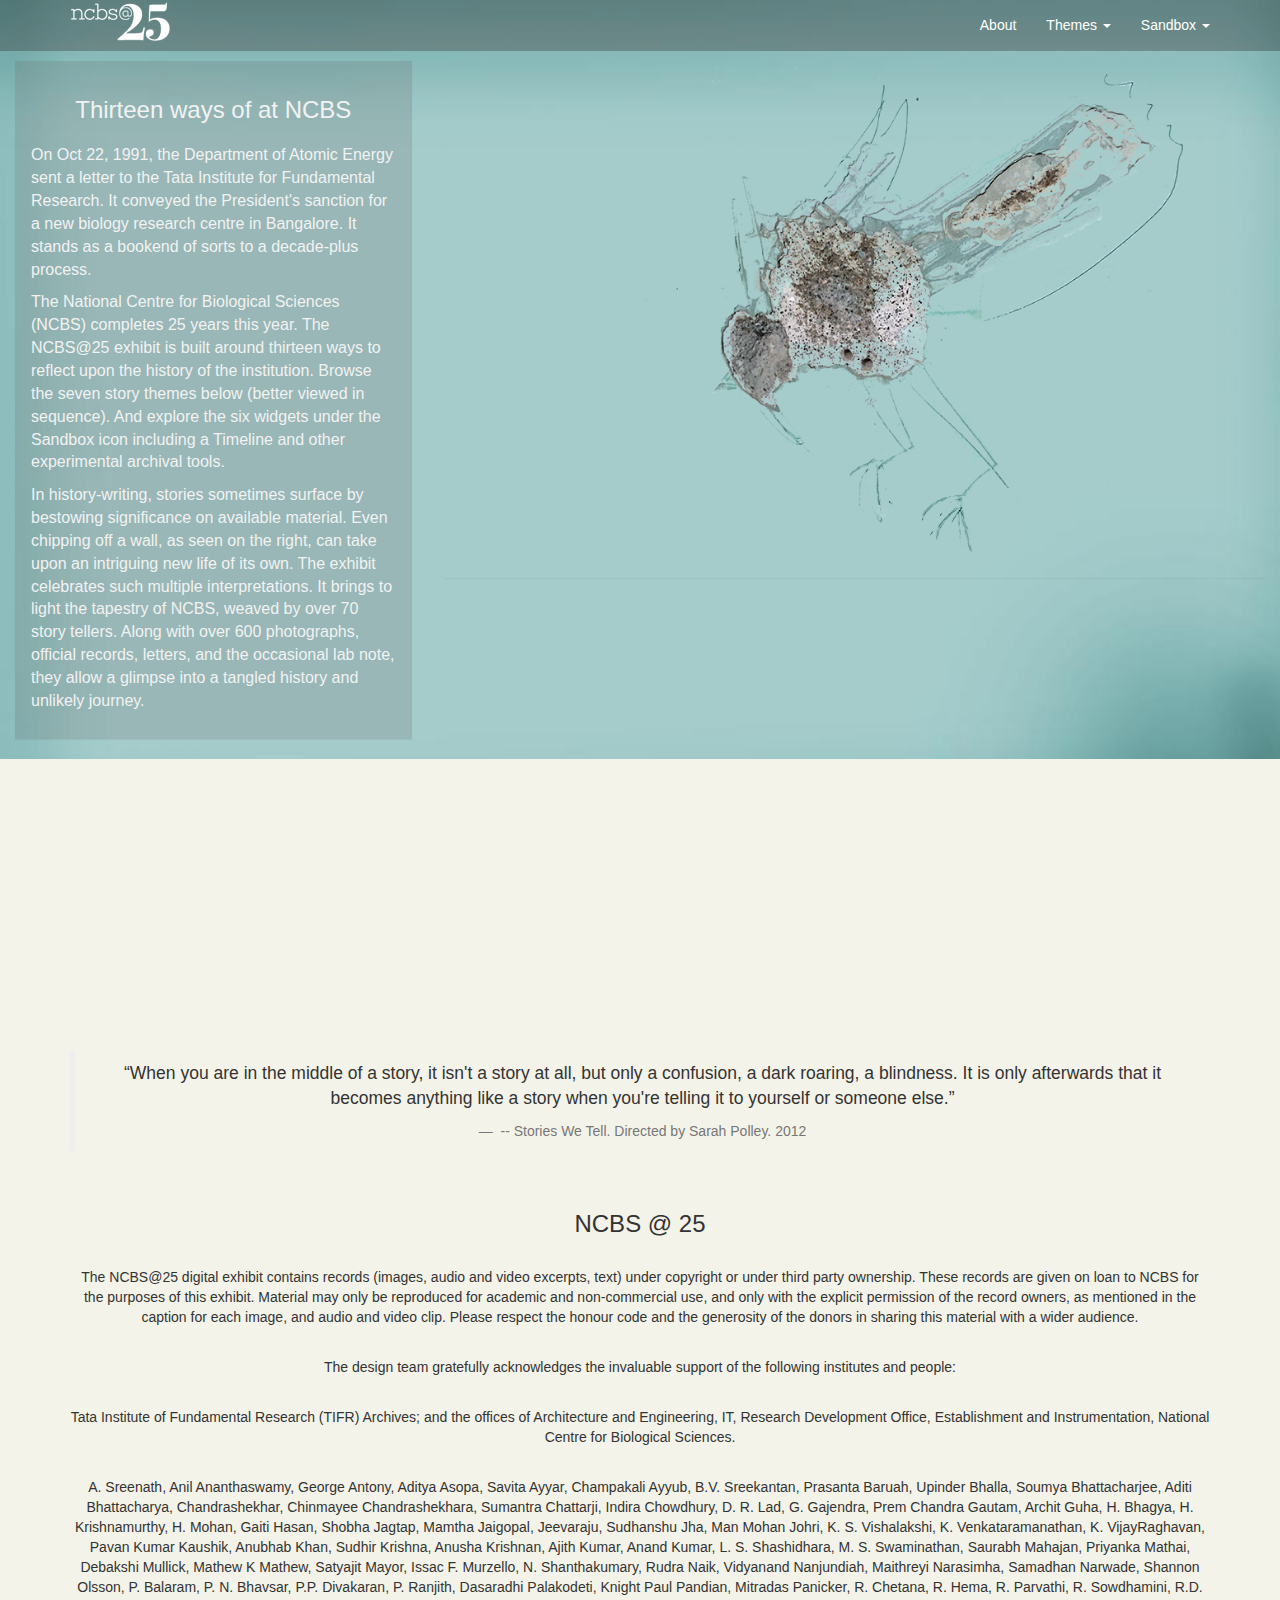
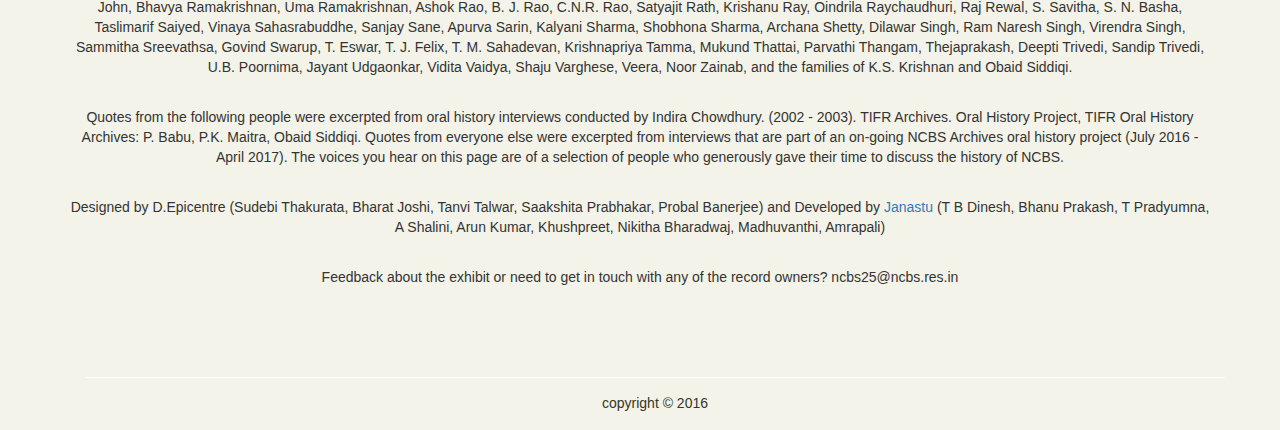
==== startbootstrap-modern-business-gh-pages/index.html @ e6e118f6 "conflicts merged and about page Youtube player center aligned" ====
<!DOCTYPE html>
<html lang="en">

<head>

    <meta charset="utf-8">
    <meta http-equiv="X-UA-Compatible" content="IE=edge">
    <meta name="viewport" content="width=device-width, initial-scale=1">
    <meta name="description" content="">
    <meta name="author" content="">

    <title>NCBS 25</title>
	
	<!-- favicon-->
	<link  href="images/ncbs_favicon.png" type="image/x-icon" rel="icon" sizes="10x10" type="image/png">
	

    <!-- Bootstrap Core CSS -->
    <link href="css/bootstrap.min.css" rel="stylesheet">

    <!-- header color CSS -->
    <link href="css/ncbs-responsive.css" rel="stylesheet">

    <!-- Custom CSS -->
    <link href="css/modern-business.css" rel="stylesheet">
	<!-- NCBS CSS  -->
	<link href="css/ncbs-responsive.css" rel="stylesheet">
	
	
    <!-- Custom Fonts -->
    <link href="font-awesome/css/font-awesome.min.css" rel="stylesheet" type="text/css">

    <!-- HTML5 Shim and Respond.js IE8 support of HTML5 elements and media queries -->
    <!-- WARNING: Respond.js doesn't work if you view the page via file:// -->
    <!--[if lt IE 9]>
        <script src="https://oss.maxcdn.com/libs/html5shiv/3.7.0/html5shiv.js"></script>
        <script src="https://oss.maxcdn.com/libs/respond.js/1.4.2/respond.min.js"></script>
    <![endif]-->




</head>

<body class="homepage">
 

    <!-- Navigation -->

    <nav class="navbar navbar-inverse navbar-default navbar-static-top navbar-header-bg_col" role="navigation">
        <div class="container">
            <!-- Brand and toggle get grouped for better mobile display -->
            <div class="navbar-header ">

                  <button type="button" class="navbar-toggle" data-toggle="collapse" data-target="#ncbs-navbar-collapse">
                    <span class="sr-only">Toggle navigation</span>
                    <span class="icon-bar"></span>
                    <span class="icon-bar"></span>
                    <span class="icon-bar"></span>
                </button>
                
				<div class="logo-responsive ">
				

				<img src="images/ncbs_logo.png" alt="logo" >
			

					</div>
            </div>
            <!-- Collect the nav links, forms, and other content for toggling -->
            <div class="collapse navbar-collapse" id="ncbs-navbar-collapse">
                <ul class="nav navbar-nav navbar-right navbar-header-link-color navbar-header-link-hover-color">
                    <li >
                    <!--akarsh changed the link from about.html to #about-->
                        <a href="#about" class="navbar-header-link-color">About</a>
                     </li>
                    
                    <li class="dropdown " >
                            <a href="#" class="dropdown-toggle navbar-header-link-color" data-toggle="dropdown">Themes <b class="caret"></b></a>
                        <ul class="dropdown-menu dropdown-menu-style" >

                            <li >
                                <a href="portfolio-1-col.html"> <img src="identity.png" alt="id" class="theme-dropdown-icon">Identity</a>
                            </li>
                           <li class="divider" >
					</li> <li>
                                <a href="portfolio-2-col.html">
<img src="Institution_Building.png" alt="ib" class="theme-dropdown-icon">
Institution Building</a>
                            </li>
<li class="divider" ></li>
                            <li>
                                <a href="portfolio-3-col.html">
<img src="growth.png" alt="id" class="theme-dropdown-icon">
Growth</a>
                            </li>
<li class="divider"></li>
                            <li>
                                <a href="portfolio-4-col.html">
<img src="research-1.png" alt="res" class="theme-dropdown-icon">Research</a>
                            </li>
<li class="divider"></li>
                            <li>
                                <a href="portfolio-item.html">
<img src="education.png" alt="edu" class="theme-dropdown-icon">Education</a>
                            </li>
<li class="divider"></li><li>
                                <a href="portfolio-item.html">
<img src="ripple_effect.png" alt="rf" class="theme-dropdown-icon">Ripple Effect</a>
                            </li>

<li class="divider"></li><li>
                                <a href="portfolio-item.html">
<img src="intersections.png" alt="inter" class="theme-dropdown-icon">Intersection</a>
                            </li>

                        </ul>
                    </li>
                    <li class="dropdown">
                        <a href="#" class="dropdown-toggle navbar-header-link-color" data-toggle="dropdown">Sandbox <b class="caret"></b></a>
                        <ul class="dropdown-menu dropdown-menu-style" >
                            <li>
                                <a href="blog-home-1.html">Ephemera</a>
                            </li>
<li class="divider"></li>
                            <li>
                                <a href="blog-home-2.html">
Peopleplex</a>
                            </li>
<li class="divider"></li>
                            <li>
                                <a href="blog-post.html">Space Tour</a>
                            </li>
<li class="divider"></li>
 <li>
                                <a href="blog-home-2.html">
Timeline</a>
                            </li><li class="divider"></li>

 <li>
                                <a href="blog-home-2.html">
Oral History</a>
                            </li>
<li class="divider"></li>
 <li>
                                <a href="blog-home-2.html">
Mosaic Template</a>
                            </li>



                        </ul>
                    </li>
                    
                    </li>
                </ul>
            </div>
            <!-- /.navbar-collapse -->
        </div>
        <!-- /.container -->
    </nav>

   

    <!-- Page Content -->
    <div class="container-fluid home-hero-bg" >

        <!-- Marketing Icons Section--> 
        <div class="row">
            <!--<div class="col-lg-12">
                <h1 class="page-header">
                   

                </h1>
            </div> -->
            <div class="col-md-4" >
                <div class="panel home-hero-lefttext-container " > 
                    <div class="panel-heading home-hero-lefttext-removepadding text-center" >
                        <h3> Thirteen ways of at NCBS</h3>
                    </div>
					
                    <div class="panel-body home-hero-lefttext-removepadding "  >
					<!--<div class="col-sm-4">
					<img src="intro-bg.jpg" alt="bg">
					</div>-->
                        <p align="justify">
						
<p>On Oct 22, 1991, the Department of Atomic Energy sent a letter to the Tata Institute for Fundamental Research. 
It conveyed the President's sanction for a new biology research centre in Bangalore.
 It stands as a bookend of sorts to a decade-plus process.</p>

<p>The National Centre for Biological Sciences (NCBS) completes 25 years this year.
 The NCBS@25 exhibit is built around thirteen ways to reflect upon the history of the institution.
 Browse the seven story themes below (better viewed in sequence). And explore the six widgets under
 the Sandbox icon including a Timeline and other experimental archival tools.</p>
 

<p>In history-writing, stories sometimes surface by bestowing significance on available material. Even chipping off a wall, as seen on the right, can take upon an intriguing new life of its own. The exhibit celebrates such multiple interpretations. It brings to light the tapestry of NCBS, weaved by over 70 story tellers. Along with over 600 photographs, official records, letters, and the occasional lab note, they allow a glimpse into a tangled history and unlikely journey.</p>
                                            </div>
                </div>
            </div>
            <div class="col-md-8">
                <div class="panel panel-background">
                   <!-- <div class="panel-heading">
                        <h4><i class="fa fa-fw fa-gift"></i></h4>
                    </div>-->
                    <div class="panel-body">
                        


                    <img src="images/insect.png" alt="bg" class="img-responsive">   


                    </div>
                </div>
            </div>
            
                </div>
            </div>
        </div>
		
        <!-- /.row -->

       
        

        

        <!-- Footer -->
        <!--akarsh copied the about.html content here-->
        <!--<footer class="container">
            <div class="row">
                <div class="col-lg-12">

                
                    <div class="text-center" style="margin-top:-15px; font-family: roboto;">
                    
        <a href="#about" style="cursor: pointer;     color: #333726;">copyright &copy 2016</a>-->
    <div class="container">

                    <div class="text-center about-text-style" >
                    <!--akarsh copied the about.html content here-->
        <!--<a href="#about" style="cursor: pointer;     color: #333726;">copyright &copy 2016</a>-->

        <div id="about"class="row">
            <!--<div class="col-md-6">
                
            </div>-->

            <div class="col-xs-12">
            <div class="center-block">
              <iframe class="theme-about-video" width="100%" height="200" src="https://www.youtube.com/embed/O8wESXFHZY8" frameborder="0" allowfullscreen></iframe>
            </div>
            <div style="margin-top: 30px;">
            
                <blockquote><p>“When you are in the middle of a story, it isn't a story at all, but only a confusion, a dark roaring, a blindness. It is only afterwards that it becomes anything like a story when you're telling it to yourself or someone else.”</p>
                  <footer> -- Stories We Tell. Directed by Sarah Polley. 2012</footer>
                </blockquote>

        <br/>

        <h3 class="text-center">NCBS @ 25</h3>
        
        <br/>

        <p>The NCBS@25 digital exhibit contains records (images, audio and video excerpts, text) under copyright or under third party ownership. These records are given on loan to NCBS for the purposes of this exhibit. Material may only be reproduced for academic and non-commercial use, and only with the explicit permission of the record owners, as mentioned in the caption for each image, and audio and video clip. Please respect the honour code and the generosity of the donors in sharing this material with a wider audience.</p>
        <br/>
        <p>The design team gratefully acknowledges the invaluable support of the following institutes and people:</p>
        <br/>
        <p>Tata Institute of Fundamental Research (TIFR) Archives; and the offices of Architecture and Engineering, IT, Research Development Office, Establishment and Instrumentation, National Centre for Biological Sciences.</p>
        <br/>
        <p>A. Sreenath, Anil Ananthaswamy, George Antony, Aditya Asopa, Savita Ayyar, Champakali Ayyub, B.V. Sreekantan, Prasanta Baruah, Upinder Bhalla, Soumya Bhattacharjee, Aditi Bhattacharya, Chandrashekhar, Chinmayee Chandrashekhara, Sumantra Chattarji, Indira Chowdhury, D. R. Lad, G. Gajendra, Prem Chandra Gautam, Archit Guha, H. Bhagya, H. Krishnamurthy, H. Mohan, Gaiti Hasan, Shobha Jagtap, Mamtha Jaigopal, Jeevaraju, Sudhanshu Jha, Man Mohan Johri, K. S. Vishalakshi, K. Venkataramanathan, K. VijayRaghavan, Pavan Kumar Kaushik, Anubhab Khan, Sudhir Krishna, Anusha Krishnan, Ajith Kumar, Anand Kumar, L. S. Shashidhara, M. S. Swaminathan, Saurabh Mahajan, Priyanka Mathai, Debakshi Mullick, Mathew K Mathew, Satyajit Mayor, Issac F. Murzello, N. Shanthakumary, Rudra Naik, Vidyanand Nanjundiah, Maithreyi Narasimha, Samadhan Narwade, Shannon Olsson, P. Balaram, P. N. Bhavsar, P.P. Divakaran, P. Ranjith, Dasaradhi Palakodeti, Knight Paul Pandian, Mitradas Panicker, R. Chetana, R. Hema, R. Parvathi, R. Sowdhamini, R.D. John, Bhavya Ramakrishnan, Uma Ramakrishnan, Ashok Rao, B. J. Rao, C.N.R. Rao, Satyajit Rath, Krishanu Ray, Oindrila Raychaudhuri, Raj Rewal, S. Savitha, S. N. Basha, Taslimarif Saiyed, Vinaya Sahasrabuddhe, Sanjay Sane, Apurva Sarin, Kalyani Sharma, Shobhona Sharma, Archana Shetty, Dilawar Singh, Ram Naresh Singh, Virendra Singh, Sammitha Sreevathsa, Govind Swarup, T. Eswar, T. J. Felix, T. M. Sahadevan, Krishnapriya Tamma, Mukund Thattai, Parvathi Thangam, Thejaprakash, Deepti Trivedi, Sandip Trivedi, U.B. Poornima, Jayant Udgaonkar, Vidita Vaidya, Shaju Varghese, Veera, Noor Zainab, and the families of K.S. Krishnan and Obaid Siddiqi.</p>
        <br/>
        <p>Quotes from the following people were excerpted from oral history interviews conducted by Indira Chowdhury. (2002 - 2003). TIFR Archives. Oral History Project, TIFR Oral History Archives: P. Babu, P.K. Maitra, Obaid Siddiqi. Quotes from everyone else were excerpted from interviews that are part of an on-going NCBS Archives oral history project (July 2016 - April 2017). The voices you hear on this page are of a selection of people who generously gave their time to discuss the history of NCBS.</p>
        <br/>

        <p>Designed by D.Epicentre (Sudebi Thakurata, Bharat Joshi, Tanvi Talwar, Saakshita Prabhakar, Probal Banerjee) and Developed by <a href="http://servelots.com/new/3d.html" target="_blank">Janastu</a> (T B Dinesh, Bhanu Prakash, T Pradyumna, A Shalini, Arun Kumar, Khushpreet, Nikitha Bharadwaj, Madhuvanthi, Amrapali)</p><br>
        <p>Feedback about the exhibit or need to get in touch with any of the record owners? 
        ncbs25@ncbs.res.in</p>
            </div>
            </div>
        </div>
        <!-- /.row -->


        <footer class="container">
          <div class="row">
                <div class="col-lg-12">

                    <div class="text-center footer-text-style">
        <a href="#about" class="footer-content-text">copyright &copy 2016</a>
      </div>
      <div class="text-center footer-content-text">


      </div>

                </div>
          </div>


        </footer>

    </div>
    <!-- /.container -->

    <!-- jQuery -->
    <script src="js/jquery.js"></script>

    <!-- Bootstrap Core JavaScript -->
    <script src="js/bootstrap.min.js"></script>

    <!-- Script to Activate the Carousel -->
    <script>
    $('.carousel').carousel({
        interval: 5000 //changes the speed
    })
    </script>

</body>

</html>
---- startbootstrap-modern-business-gh-pages/css/ncbs-responsive.css ----
.navbar-header-bg_col
{
background-image: url(../images/bg_img.jpg);
background-repeat: no-repeat;
background-size: cover;

background-color: rgba(102,102,102,0.5);
background-blend-mode: multiply;
	

margin-bottom: 0px;
border-color:transparent;
}
.navbar-header-border-color
{
color: #F4F3E9;
}
.navbar-header-link-color
{
color:#FFFFFF;
}
.navbar-header-link-hover-color
{
color:#FFF;
}

.dropdown-box-color 
{
background-color:transparent;
}

.navbar-inverse .navbar-nav>li>a {
color:#FFFFFF;
}
.navbar-inverse .navbar-nav>.open>a, .navbar-inverse .navbar-nav>.open>a:focus, .navbar-inverse .navbar-nav>.open>a:hover
{
color: #fff;
    background-color:rgba(102,102,102,0.66);;
}
.navbar-inverse .navbar-nav>.open>a:focus, .navbar-inverse .navbar-nav>.open>a:hover
{
color: #FFFFFC;
}



.home-hero-bg
{
background-image:url(../images/bg_img.jpg);
background-repeat: no-repeat;
    background-size: cover;
	background-color: rgba(102,102,102,0.2);
/*background-blend-mode: multiply;*/
}
.home-hero-lefttext-container
{
	margin-top: 10px;
    background-color: rgba(102, 102, 102, 0.2);
    font-size: 16px;
    font-family: 'Roboto', sans-serif;
    color: #f2f2f2;
    padding: 15px;
    border-radius: 0px;
	
}

.home-hero-lefttext-removepadding
{
	padding:0px;
}
.theme-dropdown-icon {
    width:30px;
    padding:8px;
}

body.homepage
{
	overflow-x: hidden;
	padding: 0px;
     background-color:#f4f3e9;  
     font-family: 'Roboto', sans-serif;
}

.navbar-inverse {
border-radius:0px;
   }
   .navbar-inverse .navbar-toggle {
    border-color: #CDCCB9;
}
.panel-background
{
	background-color: transparent;
}
.navbar-inverse .navbar-collapse, .navbar-inverse .navbar-form {
    border-color: #ffffff;
}
.dropdown-menu>li>a {
font-weight:300;
color:#FFFFFF;
}


.navbar-inverse .navbar-nav .open .dropdown-menu>li>a {
    color: #FFFFFF;
}

.navbar-inverse .navbar-nav .open .dropdown-menu li a:hover{

background-color:#357774;
color:#FFFFFF;
font-weight:600;
font-size:16px;

}


.dropdown-menu-style{
    background-color:rgba(102,102,102,0.66);
    color:white; 
    border-radius:0px; 
    margin-top:14px;
    font-size:15px;
}
.about-center-block{
    margin-left: 1%;
        width: 100%;
    margin-top: 5%;
}
.about-container{
    margin-top: 30px;
}
.about-text-style
{
    margin-top:-15px; 
 font-family: 'Roboto', sans-serif;
}
.footer-content-text
{
    cursor: pointer;     
    color: #333726;
    margin-top:2px; 
    font-family: 'Roboto', sans-serif;
    color: #333726
}
.footer-text-style
{
    margin-top:80px;
   font-family: 'Roboto', sans-serif;
   padding: 15px;
     border-top: solid 1px #ffffff;
}

.container-fluid>.navbar-collapse, .container-fluid>.navbar-header, .container>.navbar-collapse, .container>.navbar-header {
    margin-right: 0px;
    margin-left: 0px;
}

.videoWrapper {
	position: relative;
	padding-bottom: 25.25%; /* 16:9 */
	padding-top: 25px;
	height: 0;
}
.videoWrapper iframe {
	position: absolute;
	top: 0;
	left: 0;
	width: 100%;
	height: 100%;
}


@media (max-width: 767px)
.navbar-inverse .navbar-nav .open .dropdown-menu .divider {
    background-color: #FFFFFF;
}
.theme-about-video {
    /*margin-left: 8%;*/
    width: 100%;
    margin-top: 5%;
    margin-right:15px;
}
---- startbootstrap-modern-business-gh-pages/css/ncbs-responsive.css ----
.navbar-header-bg_col
{
background-image: url(../images/bg_img.jpg);
background-repeat: no-repeat;
background-size: cover;

background-color: rgba(102,102,102,0.5);
background-blend-mode: multiply;
	

margin-bottom: 0px;
border-color:transparent;
}
.navbar-header-border-color
{
color: #F4F3E9;
}
.navbar-header-link-color
{
color:#FFFFFF;
}
.navbar-header-link-hover-color
{
color:#FFF;
}

.dropdown-box-color 
{
background-color:transparent;
}

.navbar-inverse .navbar-nav>li>a {
color:#FFFFFF;
}
.navbar-inverse .navbar-nav>.open>a, .navbar-inverse .navbar-nav>.open>a:focus, .navbar-inverse .navbar-nav>.open>a:hover
{
color: #fff;
    background-color:rgba(102,102,102,0.66);;
}
.navbar-inverse .navbar-nav>.open>a:focus, .navbar-inverse .navbar-nav>.open>a:hover
{
color: #FFFFFC;
}



.home-hero-bg
{
background-image:url(../images/bg_img.jpg);
background-repeat: no-repeat;
    background-size: cover;
	background-color: rgba(102,102,102,0.2);
/*background-blend-mode: multiply;*/
}
.home-hero-lefttext-container
{
	margin-top: 10px;
    background-color: rgba(102, 102, 102, 0.2);
    font-size: 16px;
    font-family: 'Roboto', sans-serif;
    color: #f2f2f2;
    padding: 15px;
    border-radius: 0px;
	
}

.home-hero-lefttext-removepadding
{
	padding:0px;
}
.theme-dropdown-icon {
    width:30px;
    padding:8px;
}

body.homepage
{
	overflow-x: hidden;
	padding: 0px;
     background-color:#f4f3e9;  
     font-family: 'Roboto', sans-serif;
}

.navbar-inverse {
border-radius:0px;
   }
   .navbar-inverse .navbar-toggle {
    border-color: #CDCCB9;
}
.panel-background
{
	background-color: transparent;
}
.navbar-inverse .navbar-collapse, .navbar-inverse .navbar-form {
    border-color: #ffffff;
}
.dropdown-menu>li>a {
font-weight:300;
color:#FFFFFF;
}


.navbar-inverse .navbar-nav .open .dropdown-menu>li>a {
    color: #FFFFFF;
}

.navbar-inverse .navbar-nav .open .dropdown-menu li a:hover{

background-color:#357774;
color:#FFFFFF;
font-weight:600;
font-size:16px;

}


.dropdown-menu-style{
    background-color:rgba(102,102,102,0.66);
    color:white; 
    border-radius:0px; 
    margin-top:14px;
    font-size:15px;
}
.about-center-block{
    margin-left: 1%;
        width: 100%;
    margin-top: 5%;
}
.about-container{
    margin-top: 30px;
}
.about-text-style
{
    margin-top:-15px; 
 font-family: 'Roboto', sans-serif;
}
.footer-content-text
{
    cursor: pointer;     
    color: #333726;
    margin-top:2px; 
    font-family: 'Roboto', sans-serif;
    color: #333726
}
.footer-text-style
{
    margin-top:80px;
   font-family: 'Roboto', sans-serif;
   padding: 15px;
     border-top: solid 1px #ffffff;
}

.container-fluid>.navbar-collapse, .container-fluid>.navbar-header, .container>.navbar-collapse, .container>.navbar-header {
    margin-right: 0px;
    margin-left: 0px;
}

.videoWrapper {
	position: relative;
	padding-bottom: 25.25%; /* 16:9 */
	padding-top: 25px;
	height: 0;
}
.videoWrapper iframe {
	position: absolute;
	top: 0;
	left: 0;
	width: 100%;
	height: 100%;
}


@media (max-width: 767px)
.navbar-inverse .navbar-nav .open .dropdown-menu .divider {
    background-color: #FFFFFF;
}
.theme-about-video {
    /*margin-left: 8%;*/
    width: 100%;
    margin-top: 5%;
    margin-right:15px;
}
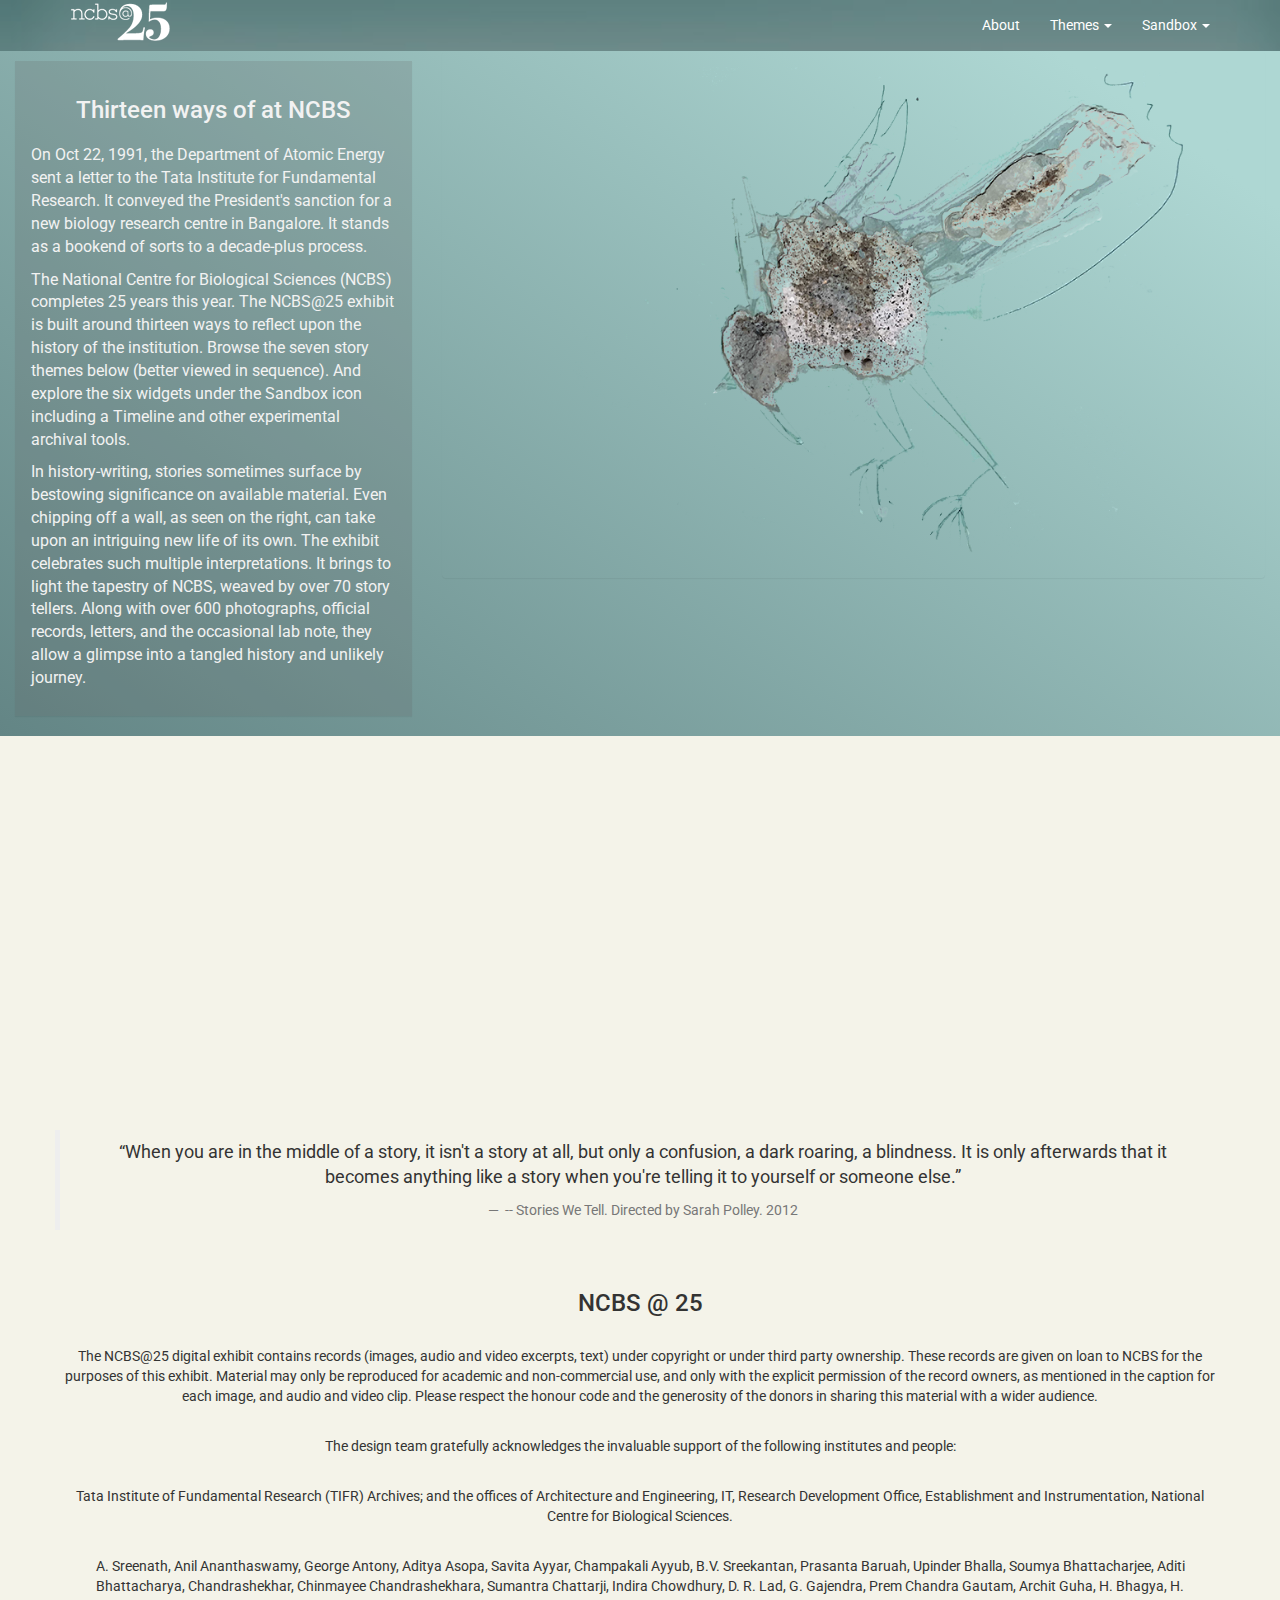
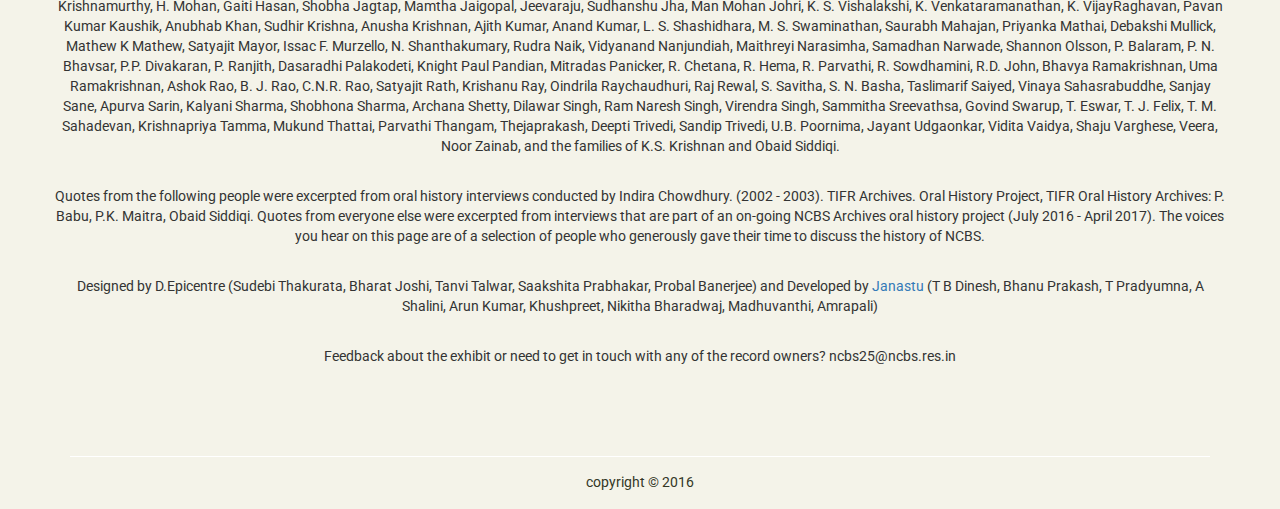
==== commit 40e36844: "modification of home page" ====
--- a/startbootstrap-modern-business-gh-pages/index.html
+++ b/startbootstrap-modern-business-gh-pages/index.html
@@ -25,7 +25,6 @@
     <link href="css/modern-business.css" rel="stylesheet">
 	<!-- NCBS CSS  -->
 	<link href="css/ncbs-responsive.css" rel="stylesheet">
-	
 	
     <!-- Custom Fonts -->
     <link href="font-awesome/css/font-awesome.min.css" rel="stylesheet" type="text/css">
@@ -37,8 +36,9 @@
         <script src="https://oss.maxcdn.com/libs/respond.js/1.4.2/respond.min.js"></script>
     <![endif]-->
 
-
-
+<style>
+     @import url('https://fonts.googleapis.com/css?family=Roboto:400,500,700');
+		</style>
 
 </head>
 
@@ -62,7 +62,7 @@
 				<div class="logo-responsive ">
 				
 
-				<img src="images/ncbs_logo.png" alt="logo" >
+			<a href="#" target="">	<img src="images/ncbs_logo.png" alt="logo" > </a>
 			
 
 					</div>
@@ -227,35 +227,28 @@
         
 
         <!-- Footer -->
-        <!--akarsh copied the about.html content here-->
-        <!--<footer class="container">
+        <footer class="container">
             <div class="row">
                 <div class="col-lg-12">
-
-                
-                    <div class="text-center" style="margin-top:-15px; font-family: roboto;">
-                    
-        <a href="#about" style="cursor: pointer;     color: #333726;">copyright &copy 2016</a>-->
-    <div class="container">
-
                     <div class="text-center about-text-style" >
                     <!--akarsh copied the about.html content here-->
         <!--<a href="#about" style="cursor: pointer;     color: #333726;">copyright &copy 2016</a>-->
-
         <div id="about"class="row">
             <!--<div class="col-md-6">
                 
             </div>-->
 
-            <div class="col-xs-12">
-            <div class="center-block">
-              <iframe class="theme-about-video" width="100%" height="200" src="https://www.youtube.com/embed/O8wESXFHZY8" frameborder="0" allowfullscreen></iframe>
-            </div>
-            <div style="margin-top: 30px;">
+
+
+            <div class="about-center-block videoWrapper">
+    <iframe width="960" height="200" src="https://www.youtube.com/embed/O8wESXFHZY8" frameborder="0" allowfullscreen></iframe>
+
+    </div>
+            <div class="about-container">
             
                 <blockquote><p>“When you are in the middle of a story, it isn't a story at all, but only a confusion, a dark roaring, a blindness. It is only afterwards that it becomes anything like a story when you're telling it to yourself or someone else.”</p>
-                  <footer> -- Stories We Tell. Directed by Sarah Polley. 2012</footer>
-                </blockquote>
+        <footer> -- Stories We Tell. Directed by Sarah Polley. 2012</footer>
+        </blockquote>
 
         <br/>
 
@@ -278,15 +271,11 @@
         <p>Feedback about the exhibit or need to get in touch with any of the record owners? 
         ncbs25@ncbs.res.in</p>
             </div>
-            </div>
         </div>
         <!-- /.row -->
 
-
-        <footer class="container">
-          <div class="row">
+        <div class="row">
                 <div class="col-lg-12">
-
                     <div class="text-center footer-text-style">
         <a href="#about" class="footer-content-text">copyright &copy 2016</a>
       </div>
@@ -294,11 +283,15 @@
 
 
       </div>
-
-                </div>
-          </div>
-
-
+                </div>
+            </div>
+
+
+      </div>
+      
+                 
+                </div>
+            </div>
         </footer>
 
     </div>
--- a/startbootstrap-modern-business-gh-pages/css/ncbs-responsive.css
+++ b/startbootstrap-modern-business-gh-pages/css/ncbs-responsive.css
@@ -49,11 +49,7 @@
 
 .home-hero-bg
 {
-background-image:url(../images/bg_img.jpg);
-background-repeat: no-repeat;
-    background-size: cover;
-	background-color: rgba(102,102,102,0.2);
-/*background-blend-mode: multiply;*/
+background: linear-gradient(215deg, #aed7d3 10%, rgba(99,133,133,1) 100%);
 }
 .home-hero-lefttext-container
 {
@@ -76,8 +72,7 @@
     padding:8px;
 }
 
-body.homepage
-{
+body{
 	overflow-x: hidden;
 	padding: 0px;
      background-color:#f4f3e9;  
@@ -177,10 +172,5 @@
 .navbar-inverse .navbar-nav .open .dropdown-menu .divider {
     background-color: #FFFFFF;
 }
-.theme-about-video {
-    /*margin-left: 8%;*/
-    width: 100%;
-    margin-top: 5%;
-    margin-right:15px;
-}
 
+
--- a/startbootstrap-modern-business-gh-pages/css/ncbs-responsive.css
+++ b/startbootstrap-modern-business-gh-pages/css/ncbs-responsive.css
@@ -49,11 +49,7 @@
 
 .home-hero-bg
 {
-background-image:url(../images/bg_img.jpg);
-background-repeat: no-repeat;
-    background-size: cover;
-	background-color: rgba(102,102,102,0.2);
-/*background-blend-mode: multiply;*/
+background: linear-gradient(215deg, #aed7d3 10%, rgba(99,133,133,1) 100%);
 }
 .home-hero-lefttext-container
 {
@@ -76,8 +72,7 @@
     padding:8px;
 }
 
-body.homepage
-{
+body{
 	overflow-x: hidden;
 	padding: 0px;
      background-color:#f4f3e9;  
@@ -177,10 +172,5 @@
 .navbar-inverse .navbar-nav .open .dropdown-menu .divider {
     background-color: #FFFFFF;
 }
-.theme-about-video {
-    /*margin-left: 8%;*/
-    width: 100%;
-    margin-top: 5%;
-    margin-right:15px;
-}
 
+
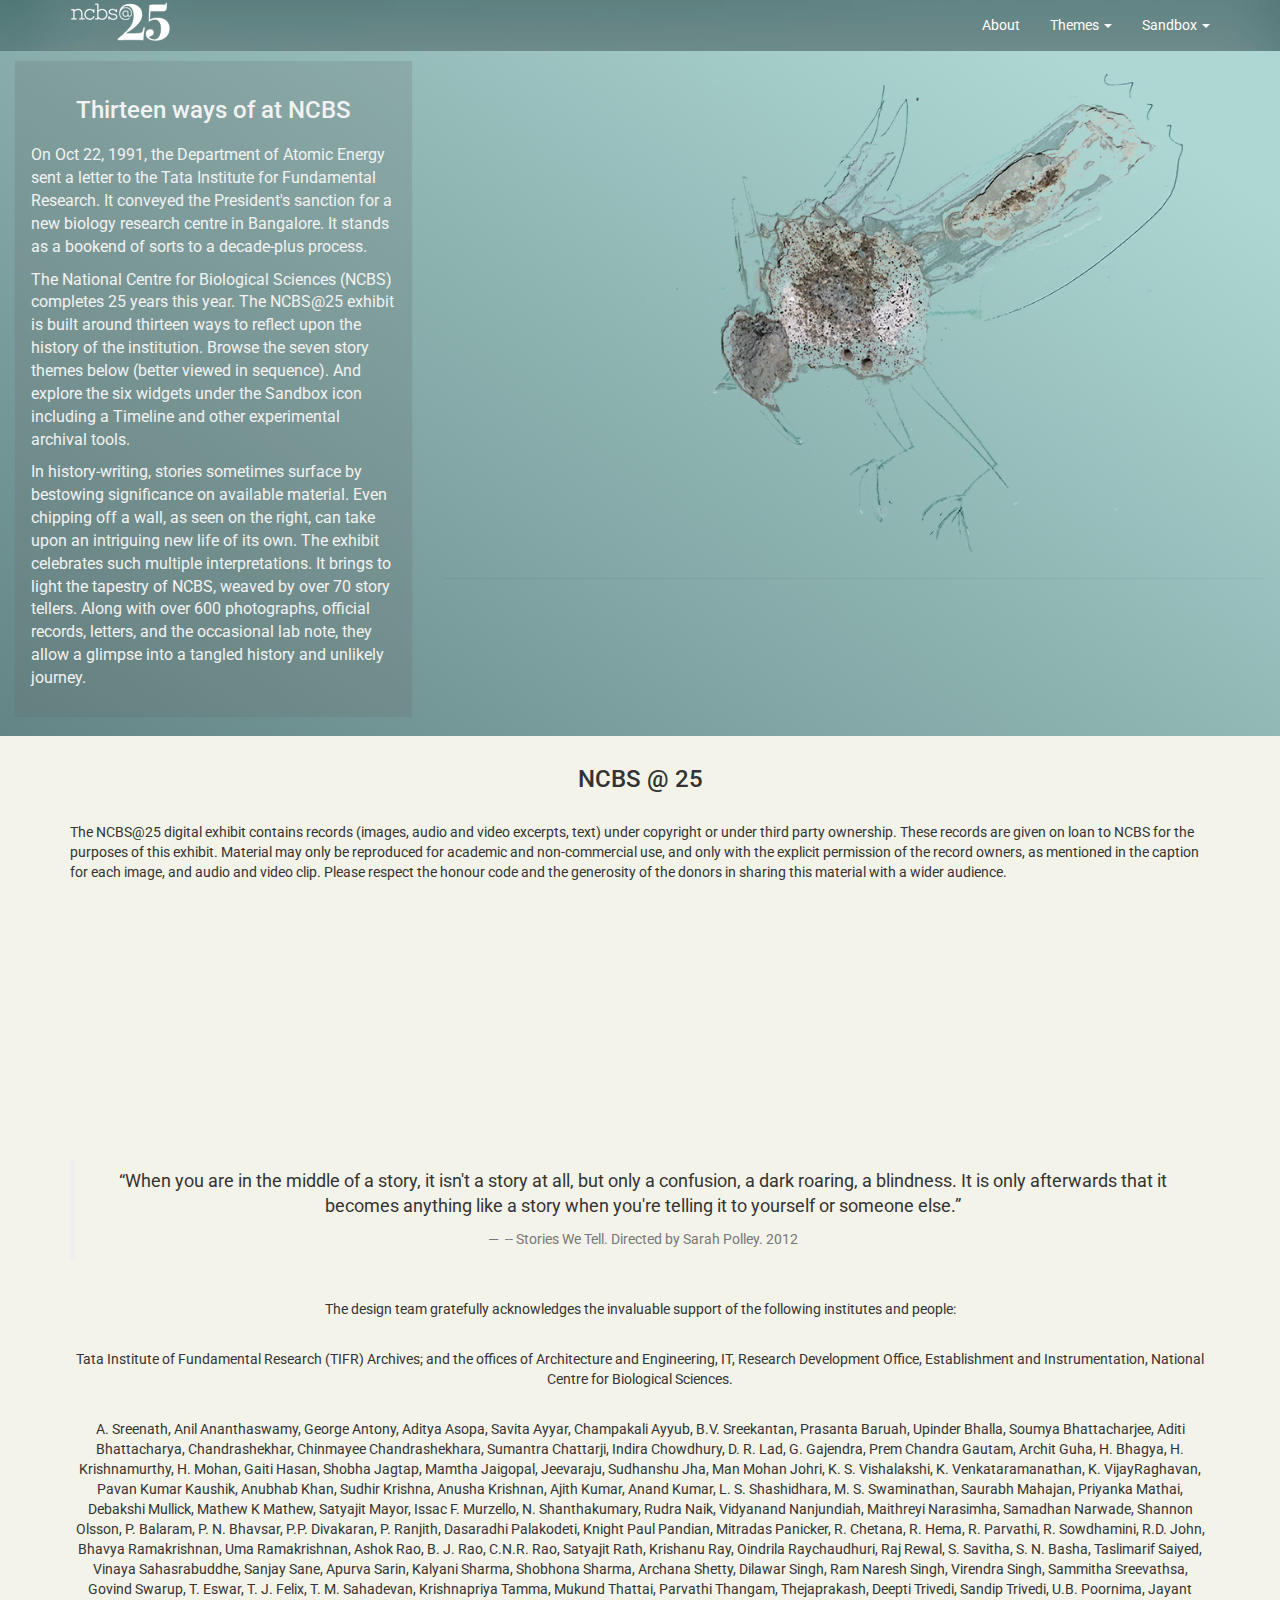
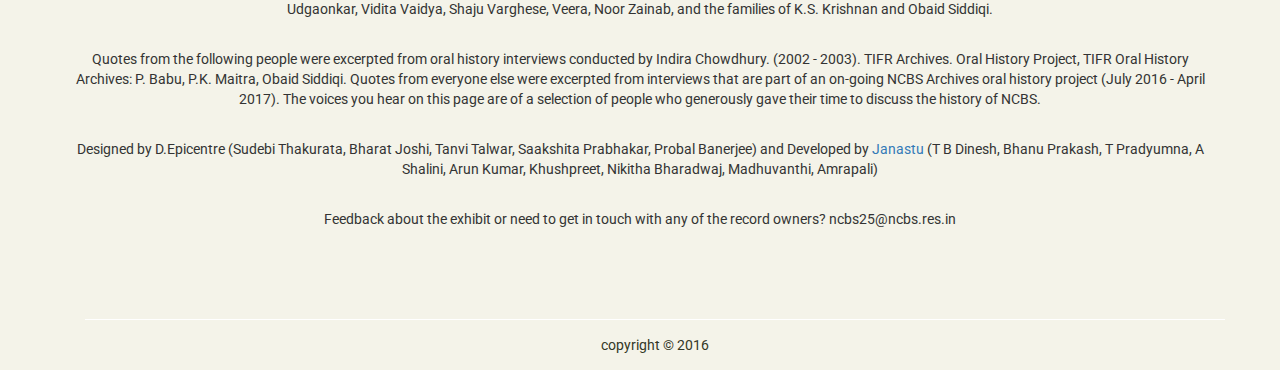
==== commit 70130b50: "About us heading above the video and structured css and html files" ====
--- a/startbootstrap-modern-business-gh-pages/index.html
+++ b/startbootstrap-modern-business-gh-pages/index.html
@@ -25,6 +25,7 @@
     <link href="css/modern-business.css" rel="stylesheet">
 	<!-- NCBS CSS  -->
 	<link href="css/ncbs-responsive.css" rel="stylesheet">
+	
 	
     <!-- Custom Fonts -->
     <link href="font-awesome/css/font-awesome.min.css" rel="stylesheet" type="text/css">
@@ -36,9 +37,9 @@
         <script src="https://oss.maxcdn.com/libs/respond.js/1.4.2/respond.min.js"></script>
     <![endif]-->
 
-<style>
+    <style>
      @import url('https://fonts.googleapis.com/css?family=Roboto:400,500,700');
-		</style>
+    </style>
 
 </head>
 
@@ -71,9 +72,9 @@
             <div class="collapse navbar-collapse" id="ncbs-navbar-collapse">
                 <ul class="nav navbar-nav navbar-right navbar-header-link-color navbar-header-link-hover-color">
                     <li >
-                    <!--akarsh changed the link from about.html to #about-->
+                    
                         <a href="#about" class="navbar-header-link-color">About</a>
-                     </li>
+                    </li>
                     
                     <li class="dropdown " >
                             <a href="#" class="dropdown-toggle navbar-header-link-color" data-toggle="dropdown">Themes <b class="caret"></b></a>
@@ -82,36 +83,39 @@
                             <li >
                                 <a href="portfolio-1-col.html"> <img src="identity.png" alt="id" class="theme-dropdown-icon">Identity</a>
                             </li>
-                           <li class="divider" >
-					</li> <li>
+                            <li class="divider" >
+					        </li>
+					        <li>
                                 <a href="portfolio-2-col.html">
-<img src="Institution_Building.png" alt="ib" class="theme-dropdown-icon">
-Institution Building</a>
-                            </li>
-<li class="divider" ></li>
+                               <img src="Institution_Building.png" alt="ib" class="theme-dropdown-icon">
+                               Institution Building</a>
+                            </li>
+                             <li class="divider" ></li>
                             <li>
                                 <a href="portfolio-3-col.html">
-<img src="growth.png" alt="id" class="theme-dropdown-icon">
-Growth</a>
-                            </li>
-<li class="divider"></li>
+                                <img src="growth.png" alt="id" class="theme-dropdown-icon">
+                                Growth</a>
+                            </li>
+                            <li class="divider"></li>
                             <li>
                                 <a href="portfolio-4-col.html">
-<img src="research-1.png" alt="res" class="theme-dropdown-icon">Research</a>
-                            </li>
-<li class="divider"></li>
+                                <img src="research-1.png" alt="res" class="theme-dropdown-icon">Research</a>
+                            </li>
+                            <li class="divider"></li>
                             <li>
                                 <a href="portfolio-item.html">
-<img src="education.png" alt="edu" class="theme-dropdown-icon">Education</a>
-                            </li>
-<li class="divider"></li><li>
+                                <img src="education.png" alt="edu" class="theme-dropdown-icon">Education</a>
+                            </li>
+                            <li class="divider"></li>
+                            <li>
                                 <a href="portfolio-item.html">
-<img src="ripple_effect.png" alt="rf" class="theme-dropdown-icon">Ripple Effect</a>
-                            </li>
-
-<li class="divider"></li><li>
+                            <img src="ripple_effect.png" alt="rf" class="theme-dropdown-icon">Ripple Effect</a>
+                            </li>
+
+                            <li class="divider"></li>
+                            <li>
                                 <a href="portfolio-item.html">
-<img src="intersections.png" alt="inter" class="theme-dropdown-icon">Intersection</a>
+                                <img src="intersections.png" alt="inter" class="theme-dropdown-icon">Intersection</a>
                             </li>
 
                         </ul>
@@ -122,29 +126,29 @@
                             <li>
                                 <a href="blog-home-1.html">Ephemera</a>
                             </li>
-<li class="divider"></li>
+                            <li class="divider"></li>
                             <li>
                                 <a href="blog-home-2.html">
-Peopleplex</a>
-                            </li>
-<li class="divider"></li>
+                                Peopleplex</a>
+                            </li>
+                            <li class="divider"></li>
                             <li>
                                 <a href="blog-post.html">Space Tour</a>
                             </li>
-<li class="divider"></li>
- <li>
+                            <li class="divider"></li>
+                            <li>
                                 <a href="blog-home-2.html">
-Timeline</a>
+                                Timeline</a>
                             </li><li class="divider"></li>
 
- <li>
+                            <li>
                                 <a href="blog-home-2.html">
-Oral History</a>
-                            </li>
-<li class="divider"></li>
- <li>
+                                Oral History</a>
+                            </li>
+                            <li class="divider"></li>
+                            <li>
                                 <a href="blog-home-2.html">
-Mosaic Template</a>
+                                Mosaic Template</a>
                             </li>
 
 
@@ -185,18 +189,18 @@
 					</div>-->
                         <p align="justify">
 						
-<p>On Oct 22, 1991, the Department of Atomic Energy sent a letter to the Tata Institute for Fundamental Research. 
-It conveyed the President's sanction for a new biology research centre in Bangalore.
- It stands as a bookend of sorts to a decade-plus process.</p>
-
-<p>The National Centre for Biological Sciences (NCBS) completes 25 years this year.
- The NCBS@25 exhibit is built around thirteen ways to reflect upon the history of the institution.
- Browse the seven story themes below (better viewed in sequence). And explore the six widgets under
- the Sandbox icon including a Timeline and other experimental archival tools.</p>
+                        <p>On Oct 22, 1991, the Department of Atomic Energy sent a letter to the Tata Institute for Fundamental Research. 
+                        It conveyed the President's sanction for a new biology research centre in Bangalore.
+                        It stands as a bookend of sorts to a decade-plus process.</p>
+
+                        <p>The National Centre for Biological Sciences (NCBS) completes 25 years this year.
+                        The NCBS@25 exhibit is built around thirteen ways to reflect upon the history of the institution.
+                        Browse the seven story themes below (better viewed in sequence). And explore the six widgets under
+                        the Sandbox icon including a Timeline and other experimental archival tools.</p>
  
 
-<p>In history-writing, stories sometimes surface by bestowing significance on available material. Even chipping off a wall, as seen on the right, can take upon an intriguing new life of its own. The exhibit celebrates such multiple interpretations. It brings to light the tapestry of NCBS, weaved by over 70 story tellers. Along with over 600 photographs, official records, letters, and the occasional lab note, they allow a glimpse into a tangled history and unlikely journey.</p>
-                                            </div>
+                        <p>In history-writing, stories sometimes surface by bestowing significance on available material. Even chipping off a wall, as seen on the right, can take upon an intriguing new life of its own. The exhibit celebrates such multiple interpretations. It brings to light the tapestry of NCBS, weaved by over 70 story tellers. Along with over 600 photographs, official records, letters, and the occasional lab note, they allow a glimpse into a tangled history and unlikely journey.</p>
+                    </div>
                 </div>
             </div>
             <div class="col-md-8">
@@ -226,74 +230,75 @@
 
         
 
-        <!-- Footer -->
-        <footer class="container">
-            <div class="row">
-                <div class="col-lg-12">
-                    <div class="text-center about-text-style" >
-                    <!--akarsh copied the about.html content here-->
-        <!--<a href="#about" style="cursor: pointer;     color: #333726;">copyright &copy 2016</a>-->
-        <div id="about"class="row">
-            <!--<div class="col-md-6">
-                
-            </div>-->
-
-
-
-            <div class="about-center-block videoWrapper">
-    <iframe width="960" height="200" src="https://www.youtube.com/embed/O8wESXFHZY8" frameborder="0" allowfullscreen></iframe>
-
-    </div>
-            <div class="about-container">
+    <!--About us-->   
+    <div id="about" class="container">
+        <div class="theme-about-heading">
+             <h3 class="text-center">NCBS @ 25</h3>
+        
+             <br/>
+
+             <p>The NCBS@25 digital exhibit contains records (images, audio and video excerpts, text) under copyright or under third party ownership. These records are given on loan to NCBS for the purposes of this exhibit. Material may only be reproduced for academic and non-commercial use, and only with the explicit permission of the record owners, as mentioned in the caption for each image, and audio and video clip. Please respect the honour code and the generosity of the donors in sharing this material with a wider audience.</p>
+             <br/>
+        </div>
+        <div class="text-center about-text-style" >
+                    
+        <div class="row">
+            
+
+
+
+
+              <!-- <div class="about-center-block videoWrapper">
+              <iframe width="960" height="200" src="https://www.youtube.com/embed/O8wESXFHZY8" frameborder="0" allowfullscreen></iframe>
+
+              </div>-->
+              
+
+            <div class="col-xs-12">
+            <div class="center-block">
+              <iframe class="theme-about-video" src="https://www.youtube.com/embed/O8wESXFHZY8" frameborder="0" allowfullscreen></iframe>
+            </div>
+            <div>
+
             
                 <blockquote><p>“When you are in the middle of a story, it isn't a story at all, but only a confusion, a dark roaring, a blindness. It is only afterwards that it becomes anything like a story when you're telling it to yourself or someone else.”</p>
-        <footer> -- Stories We Tell. Directed by Sarah Polley. 2012</footer>
-        </blockquote>
-
-        <br/>
-
-        <h3 class="text-center">NCBS @ 25</h3>
-        
-        <br/>
-
-        <p>The NCBS@25 digital exhibit contains records (images, audio and video excerpts, text) under copyright or under third party ownership. These records are given on loan to NCBS for the purposes of this exhibit. Material may only be reproduced for academic and non-commercial use, and only with the explicit permission of the record owners, as mentioned in the caption for each image, and audio and video clip. Please respect the honour code and the generosity of the donors in sharing this material with a wider audience.</p>
-        <br/>
-        <p>The design team gratefully acknowledges the invaluable support of the following institutes and people:</p>
-        <br/>
-        <p>Tata Institute of Fundamental Research (TIFR) Archives; and the offices of Architecture and Engineering, IT, Research Development Office, Establishment and Instrumentation, National Centre for Biological Sciences.</p>
-        <br/>
-        <p>A. Sreenath, Anil Ananthaswamy, George Antony, Aditya Asopa, Savita Ayyar, Champakali Ayyub, B.V. Sreekantan, Prasanta Baruah, Upinder Bhalla, Soumya Bhattacharjee, Aditi Bhattacharya, Chandrashekhar, Chinmayee Chandrashekhara, Sumantra Chattarji, Indira Chowdhury, D. R. Lad, G. Gajendra, Prem Chandra Gautam, Archit Guha, H. Bhagya, H. Krishnamurthy, H. Mohan, Gaiti Hasan, Shobha Jagtap, Mamtha Jaigopal, Jeevaraju, Sudhanshu Jha, Man Mohan Johri, K. S. Vishalakshi, K. Venkataramanathan, K. VijayRaghavan, Pavan Kumar Kaushik, Anubhab Khan, Sudhir Krishna, Anusha Krishnan, Ajith Kumar, Anand Kumar, L. S. Shashidhara, M. S. Swaminathan, Saurabh Mahajan, Priyanka Mathai, Debakshi Mullick, Mathew K Mathew, Satyajit Mayor, Issac F. Murzello, N. Shanthakumary, Rudra Naik, Vidyanand Nanjundiah, Maithreyi Narasimha, Samadhan Narwade, Shannon Olsson, P. Balaram, P. N. Bhavsar, P.P. Divakaran, P. Ranjith, Dasaradhi Palakodeti, Knight Paul Pandian, Mitradas Panicker, R. Chetana, R. Hema, R. Parvathi, R. Sowdhamini, R.D. John, Bhavya Ramakrishnan, Uma Ramakrishnan, Ashok Rao, B. J. Rao, C.N.R. Rao, Satyajit Rath, Krishanu Ray, Oindrila Raychaudhuri, Raj Rewal, S. Savitha, S. N. Basha, Taslimarif Saiyed, Vinaya Sahasrabuddhe, Sanjay Sane, Apurva Sarin, Kalyani Sharma, Shobhona Sharma, Archana Shetty, Dilawar Singh, Ram Naresh Singh, Virendra Singh, Sammitha Sreevathsa, Govind Swarup, T. Eswar, T. J. Felix, T. M. Sahadevan, Krishnapriya Tamma, Mukund Thattai, Parvathi Thangam, Thejaprakash, Deepti Trivedi, Sandip Trivedi, U.B. Poornima, Jayant Udgaonkar, Vidita Vaidya, Shaju Varghese, Veera, Noor Zainab, and the families of K.S. Krishnan and Obaid Siddiqi.</p>
-        <br/>
-        <p>Quotes from the following people were excerpted from oral history interviews conducted by Indira Chowdhury. (2002 - 2003). TIFR Archives. Oral History Project, TIFR Oral History Archives: P. Babu, P.K. Maitra, Obaid Siddiqi. Quotes from everyone else were excerpted from interviews that are part of an on-going NCBS Archives oral history project (July 2016 - April 2017). The voices you hear on this page are of a selection of people who generously gave their time to discuss the history of NCBS.</p>
-        <br/>
-
-        <p>Designed by D.Epicentre (Sudebi Thakurata, Bharat Joshi, Tanvi Talwar, Saakshita Prabhakar, Probal Banerjee) and Developed by <a href="http://servelots.com/new/3d.html" target="_blank">Janastu</a> (T B Dinesh, Bhanu Prakash, T Pradyumna, A Shalini, Arun Kumar, Khushpreet, Nikitha Bharadwaj, Madhuvanthi, Amrapali)</p><br>
-        <p>Feedback about the exhibit or need to get in touch with any of the record owners? 
-        ncbs25@ncbs.res.in</p>
-            </div>
+                  <footer> -- Stories We Tell. Directed by Sarah Polley. 2012</footer>
+                </blockquote>
+
+             <br/>
+
+             
+             <p>The design team gratefully acknowledges the invaluable support of the following institutes and people:</p>
+             <br/>
+             <p>Tata Institute of Fundamental Research (TIFR) Archives; and the offices of Architecture and Engineering, IT, Research Development Office, Establishment and Instrumentation, National Centre for Biological Sciences.</p>
+             <br/>
+             <p>A. Sreenath, Anil Ananthaswamy, George Antony, Aditya Asopa, Savita Ayyar, Champakali Ayyub, B.V. Sreekantan, Prasanta Baruah, Upinder Bhalla, Soumya Bhattacharjee, Aditi Bhattacharya, Chandrashekhar, Chinmayee Chandrashekhara, Sumantra Chattarji, Indira Chowdhury, D. R. Lad, G. Gajendra, Prem Chandra Gautam, Archit Guha, H. Bhagya, H. Krishnamurthy, H. Mohan, Gaiti Hasan, Shobha Jagtap, Mamtha Jaigopal, Jeevaraju, Sudhanshu Jha, Man Mohan Johri, K. S. Vishalakshi, K. Venkataramanathan, K. VijayRaghavan, Pavan Kumar Kaushik, Anubhab Khan, Sudhir Krishna, Anusha Krishnan, Ajith Kumar, Anand Kumar, L. S. Shashidhara, M. S. Swaminathan, Saurabh Mahajan, Priyanka Mathai, Debakshi Mullick, Mathew K Mathew, Satyajit Mayor, Issac F. Murzello, N. Shanthakumary, Rudra Naik, Vidyanand Nanjundiah, Maithreyi Narasimha, Samadhan Narwade, Shannon Olsson, P. Balaram, P. N. Bhavsar, P.P. Divakaran, P. Ranjith, Dasaradhi Palakodeti, Knight Paul Pandian, Mitradas Panicker, R. Chetana, R. Hema, R. Parvathi, R. Sowdhamini, R.D. John, Bhavya Ramakrishnan, Uma Ramakrishnan, Ashok Rao, B. J. Rao, C.N.R. Rao, Satyajit Rath, Krishanu Ray, Oindrila Raychaudhuri, Raj Rewal, S. Savitha, S. N. Basha, Taslimarif Saiyed, Vinaya Sahasrabuddhe, Sanjay Sane, Apurva Sarin, Kalyani Sharma, Shobhona Sharma, Archana Shetty, Dilawar Singh, Ram Naresh Singh, Virendra Singh, Sammitha Sreevathsa, Govind Swarup, T. Eswar, T. J. Felix, T. M. Sahadevan, Krishnapriya Tamma, Mukund Thattai, Parvathi Thangam, Thejaprakash, Deepti Trivedi, Sandip Trivedi, U.B. Poornima, Jayant Udgaonkar, Vidita Vaidya, Shaju Varghese, Veera, Noor Zainab, and the families of K.S. Krishnan and Obaid Siddiqi.</p>
+             <br/>
+             <p>Quotes from the following people were excerpted from oral history interviews conducted by Indira Chowdhury. (2002 - 2003). TIFR Archives. Oral History Project, TIFR Oral History Archives: P. Babu, P.K. Maitra, Obaid Siddiqi. Quotes from everyone else were excerpted from interviews that are part of an on-going NCBS Archives oral history project (July 2016 - April 2017). The voices you hear on this page are of a selection of people who generously gave their time to discuss the history of NCBS.</p>
+             <br/>
+
+             <p>Designed by D.Epicentre (Sudebi Thakurata, Bharat Joshi, Tanvi Talwar, Saakshita Prabhakar, Probal Banerjee) and Developed by <a href="http://servelots.com/new/3d.html" target="_blank">Janastu</a> (T B Dinesh, Bhanu Prakash, T Pradyumna, A Shalini, Arun Kumar, Khushpreet, Nikitha Bharadwaj, Madhuvanthi, Amrapali)</p><br>
+             <p>Feedback about the exhibit or need to get in touch with any of the record owners? 
+             ncbs25@ncbs.res.in</p>
+           </div>
+           </div>
         </div>
         <!-- /.row -->
 
-        <div class="row">
+
+        <footer class="container">
+          <div class="row">
                 <div class="col-lg-12">
+
                     <div class="text-center footer-text-style">
-        <a href="#about" class="footer-content-text">copyright &copy 2016</a>
-      </div>
-      <div class="text-center footer-content-text">
-
-
-      </div>
+                       <a href="#about" class="footer-content-text">copyright &copy 2016</a>
+                    </div>
+                    
+
                 </div>
-            </div>
-
-
-      </div>
-      
-                 
-                </div>
-            </div>
+          </div>
         </footer>
-
+        </div>        
     </div>
     <!-- /.container -->
 
--- a/startbootstrap-modern-business-gh-pages/css/ncbs-responsive.css
+++ b/startbootstrap-modern-business-gh-pages/css/ncbs-responsive.css
@@ -1,5 +1,18 @@
-
-
+@media (max-width: 767px)
+.navbar-inverse .navbar-nav .open .dropdown-menu .divider {
+    background-color: #FFFFFF;
+}
+
+body{
+    overflow-x: hidden;
+    padding: 0px;
+    background-color:#f4f3e9;  
+    font-family: 'Roboto', sans-serif;
+}
+
+.navbar-inverse {
+    border-radius:0px;
+}
 
 .navbar-header-bg_col
 {
@@ -14,14 +27,17 @@
 margin-bottom: 0px;
 border-color:transparent;
 }
+
 .navbar-header-border-color
 {
 color: #F4F3E9;
 }
+
 .navbar-header-link-color
 {
 color:#FFFFFF;
 }
+
 .navbar-header-link-hover-color
 {
 color:#FFF;
@@ -35,22 +51,67 @@
 .navbar-inverse .navbar-nav>li>a {
 color:#FFFFFF;
 }
+
 .navbar-inverse .navbar-nav>.open>a, .navbar-inverse .navbar-nav>.open>a:focus, .navbar-inverse .navbar-nav>.open>a:hover
 {
 color: #fff;
     background-color:rgba(102,102,102,0.66);;
 }
+
 .navbar-inverse .navbar-nav>.open>a:focus, .navbar-inverse .navbar-nav>.open>a:hover
 {
 color: #FFFFFC;
 }
 
-
+.theme-dropdown-icon {
+    width:30px;
+    padding:8px;
+}
+
+
+.navbar-inverse .navbar-toggle {
+    border-color: #CDCCB9;
+}
+
+
+
+.navbar-inverse .navbar-collapse, .navbar-inverse .navbar-form {
+    border-color: #ffffff;
+}
+
+.dropdown-menu>li>a {
+font-weight:300;
+color:#FFFFFF;
+}
+
+
+.navbar-inverse .navbar-nav .open .dropdown-menu>li>a {
+    color: #FFFFFF;
+}
+
+.navbar-inverse .navbar-nav .open .dropdown-menu li a:hover{
+
+background-color:#357774;
+color:#FFFFFF;
+font-weight:600;
+font-size:16px;
+
+}
+
+
+.dropdown-menu-style{
+    background-color:rgba(102,102,102,0.66);
+    color:white; 
+    border-radius:0px; 
+    margin-top:14px;
+    font-size:15px;
+}
 
 .home-hero-bg
 {
 background: linear-gradient(215deg, #aed7d3 10%, rgba(99,133,133,1) 100%);
 }
+
 .home-hero-lefttext-container
 {
 	margin-top: 10px;
@@ -67,90 +128,28 @@
 {
 	padding:0px;
 }
-.theme-dropdown-icon {
-    width:30px;
-    padding:8px;
-}
-
-body{
-	overflow-x: hidden;
-	padding: 0px;
-     background-color:#f4f3e9;  
-     font-family: 'Roboto', sans-serif;
-}
-
-.navbar-inverse {
-border-radius:0px;
-   }
-   .navbar-inverse .navbar-toggle {
-    border-color: #CDCCB9;
-}
-.panel-background
-{
-	background-color: transparent;
-}
-.navbar-inverse .navbar-collapse, .navbar-inverse .navbar-form {
-    border-color: #ffffff;
-}
-.dropdown-menu>li>a {
-font-weight:300;
-color:#FFFFFF;
-}
-
-
-.navbar-inverse .navbar-nav .open .dropdown-menu>li>a {
-    color: #FFFFFF;
-}
-
-.navbar-inverse .navbar-nav .open .dropdown-menu li a:hover{
-
-background-color:#357774;
-color:#FFFFFF;
-font-weight:600;
-font-size:16px;
-
-}
-
-
-.dropdown-menu-style{
-    background-color:rgba(102,102,102,0.66);
-    color:white; 
-    border-radius:0px; 
-    margin-top:14px;
-    font-size:15px;
-}
+
+
+
+.container-fluid>.navbar-collapse, .container-fluid>.navbar-header, .container>.navbar-collapse, .container>.navbar-header {
+    margin-right: 0px;
+    margin-left: 0px;
+}
+
+.panel-background{
+    background-color: transparent;
+}
+
 .about-center-block{
     margin-left: 1%;
         width: 100%;
     margin-top: 5%;
 }
-.about-container{
-    margin-top: 30px;
-}
+
 .about-text-style
 {
     margin-top:-15px; 
  font-family: 'Roboto', sans-serif;
-}
-.footer-content-text
-{
-    cursor: pointer;     
-    color: #333726;
-    margin-top:2px; 
-    font-family: 'Roboto', sans-serif;
-    color: #333726
-}
-.footer-text-style
-{
-    margin-top:80px;
-   font-family: 'Roboto', sans-serif;
-   padding: 15px;
-     border-top: solid 1px #ffffff;
-}
-
-.container-fluid>.navbar-collapse, .container-fluid>.navbar-header, .container>.navbar-collapse, .container>.navbar-header {
-    margin-right: 0px;
-    margin-left: 0px;
 }
 
 .videoWrapper {
@@ -159,6 +158,7 @@
 	padding-top: 25px;
 	height: 0;
 }
+
 .videoWrapper iframe {
 	position: absolute;
 	top: 0;
@@ -168,9 +168,33 @@
 }
 
 
-@media (max-width: 767px)
-.navbar-inverse .navbar-nav .open .dropdown-menu .divider {
-    background-color: #FFFFFF;
-}
-
-
+
+.theme-about-heading {
+    margin-top: 30px;
+}
+
+.theme-about-video {
+    /*margin-left: 8%;*/
+    width: 100%;
+    margin-top: 5%;
+    margin-right:15px;
+    width:100%;
+    height:200px;
+}
+
+.footer-content-text
+{
+    cursor: pointer;     
+    color: #333726;
+    margin-top:2px; 
+    font-family: 'Roboto', sans-serif;
+    color: #333726
+}
+
+.footer-text-style
+{
+    margin-top:80px;
+   font-family: 'Roboto', sans-serif;
+   padding: 15px;
+     border-top: solid 1px #ffffff;
+}
--- a/startbootstrap-modern-business-gh-pages/css/ncbs-responsive.css
+++ b/startbootstrap-modern-business-gh-pages/css/ncbs-responsive.css
@@ -1,5 +1,18 @@
-
-
+@media (max-width: 767px)
+.navbar-inverse .navbar-nav .open .dropdown-menu .divider {
+    background-color: #FFFFFF;
+}
+
+body{
+    overflow-x: hidden;
+    padding: 0px;
+    background-color:#f4f3e9;  
+    font-family: 'Roboto', sans-serif;
+}
+
+.navbar-inverse {
+    border-radius:0px;
+}
 
 .navbar-header-bg_col
 {
@@ -14,14 +27,17 @@
 margin-bottom: 0px;
 border-color:transparent;
 }
+
 .navbar-header-border-color
 {
 color: #F4F3E9;
 }
+
 .navbar-header-link-color
 {
 color:#FFFFFF;
 }
+
 .navbar-header-link-hover-color
 {
 color:#FFF;
@@ -35,22 +51,67 @@
 .navbar-inverse .navbar-nav>li>a {
 color:#FFFFFF;
 }
+
 .navbar-inverse .navbar-nav>.open>a, .navbar-inverse .navbar-nav>.open>a:focus, .navbar-inverse .navbar-nav>.open>a:hover
 {
 color: #fff;
     background-color:rgba(102,102,102,0.66);;
 }
+
 .navbar-inverse .navbar-nav>.open>a:focus, .navbar-inverse .navbar-nav>.open>a:hover
 {
 color: #FFFFFC;
 }
 
-
+.theme-dropdown-icon {
+    width:30px;
+    padding:8px;
+}
+
+
+.navbar-inverse .navbar-toggle {
+    border-color: #CDCCB9;
+}
+
+
+
+.navbar-inverse .navbar-collapse, .navbar-inverse .navbar-form {
+    border-color: #ffffff;
+}
+
+.dropdown-menu>li>a {
+font-weight:300;
+color:#FFFFFF;
+}
+
+
+.navbar-inverse .navbar-nav .open .dropdown-menu>li>a {
+    color: #FFFFFF;
+}
+
+.navbar-inverse .navbar-nav .open .dropdown-menu li a:hover{
+
+background-color:#357774;
+color:#FFFFFF;
+font-weight:600;
+font-size:16px;
+
+}
+
+
+.dropdown-menu-style{
+    background-color:rgba(102,102,102,0.66);
+    color:white; 
+    border-radius:0px; 
+    margin-top:14px;
+    font-size:15px;
+}
 
 .home-hero-bg
 {
 background: linear-gradient(215deg, #aed7d3 10%, rgba(99,133,133,1) 100%);
 }
+
 .home-hero-lefttext-container
 {
 	margin-top: 10px;
@@ -67,90 +128,28 @@
 {
 	padding:0px;
 }
-.theme-dropdown-icon {
-    width:30px;
-    padding:8px;
-}
-
-body{
-	overflow-x: hidden;
-	padding: 0px;
-     background-color:#f4f3e9;  
-     font-family: 'Roboto', sans-serif;
-}
-
-.navbar-inverse {
-border-radius:0px;
-   }
-   .navbar-inverse .navbar-toggle {
-    border-color: #CDCCB9;
-}
-.panel-background
-{
-	background-color: transparent;
-}
-.navbar-inverse .navbar-collapse, .navbar-inverse .navbar-form {
-    border-color: #ffffff;
-}
-.dropdown-menu>li>a {
-font-weight:300;
-color:#FFFFFF;
-}
-
-
-.navbar-inverse .navbar-nav .open .dropdown-menu>li>a {
-    color: #FFFFFF;
-}
-
-.navbar-inverse .navbar-nav .open .dropdown-menu li a:hover{
-
-background-color:#357774;
-color:#FFFFFF;
-font-weight:600;
-font-size:16px;
-
-}
-
-
-.dropdown-menu-style{
-    background-color:rgba(102,102,102,0.66);
-    color:white; 
-    border-radius:0px; 
-    margin-top:14px;
-    font-size:15px;
-}
+
+
+
+.container-fluid>.navbar-collapse, .container-fluid>.navbar-header, .container>.navbar-collapse, .container>.navbar-header {
+    margin-right: 0px;
+    margin-left: 0px;
+}
+
+.panel-background{
+    background-color: transparent;
+}
+
 .about-center-block{
     margin-left: 1%;
         width: 100%;
     margin-top: 5%;
 }
-.about-container{
-    margin-top: 30px;
-}
+
 .about-text-style
 {
     margin-top:-15px; 
  font-family: 'Roboto', sans-serif;
-}
-.footer-content-text
-{
-    cursor: pointer;     
-    color: #333726;
-    margin-top:2px; 
-    font-family: 'Roboto', sans-serif;
-    color: #333726
-}
-.footer-text-style
-{
-    margin-top:80px;
-   font-family: 'Roboto', sans-serif;
-   padding: 15px;
-     border-top: solid 1px #ffffff;
-}
-
-.container-fluid>.navbar-collapse, .container-fluid>.navbar-header, .container>.navbar-collapse, .container>.navbar-header {
-    margin-right: 0px;
-    margin-left: 0px;
 }
 
 .videoWrapper {
@@ -159,6 +158,7 @@
 	padding-top: 25px;
 	height: 0;
 }
+
 .videoWrapper iframe {
 	position: absolute;
 	top: 0;
@@ -168,9 +168,33 @@
 }
 
 
-@media (max-width: 767px)
-.navbar-inverse .navbar-nav .open .dropdown-menu .divider {
-    background-color: #FFFFFF;
-}
-
-
+
+.theme-about-heading {
+    margin-top: 30px;
+}
+
+.theme-about-video {
+    /*margin-left: 8%;*/
+    width: 100%;
+    margin-top: 5%;
+    margin-right:15px;
+    width:100%;
+    height:200px;
+}
+
+.footer-content-text
+{
+    cursor: pointer;     
+    color: #333726;
+    margin-top:2px; 
+    font-family: 'Roboto', sans-serif;
+    color: #333726
+}
+
+.footer-text-style
+{
+    margin-top:80px;
+   font-family: 'Roboto', sans-serif;
+   padding: 15px;
+     border-top: solid 1px #ffffff;
+}
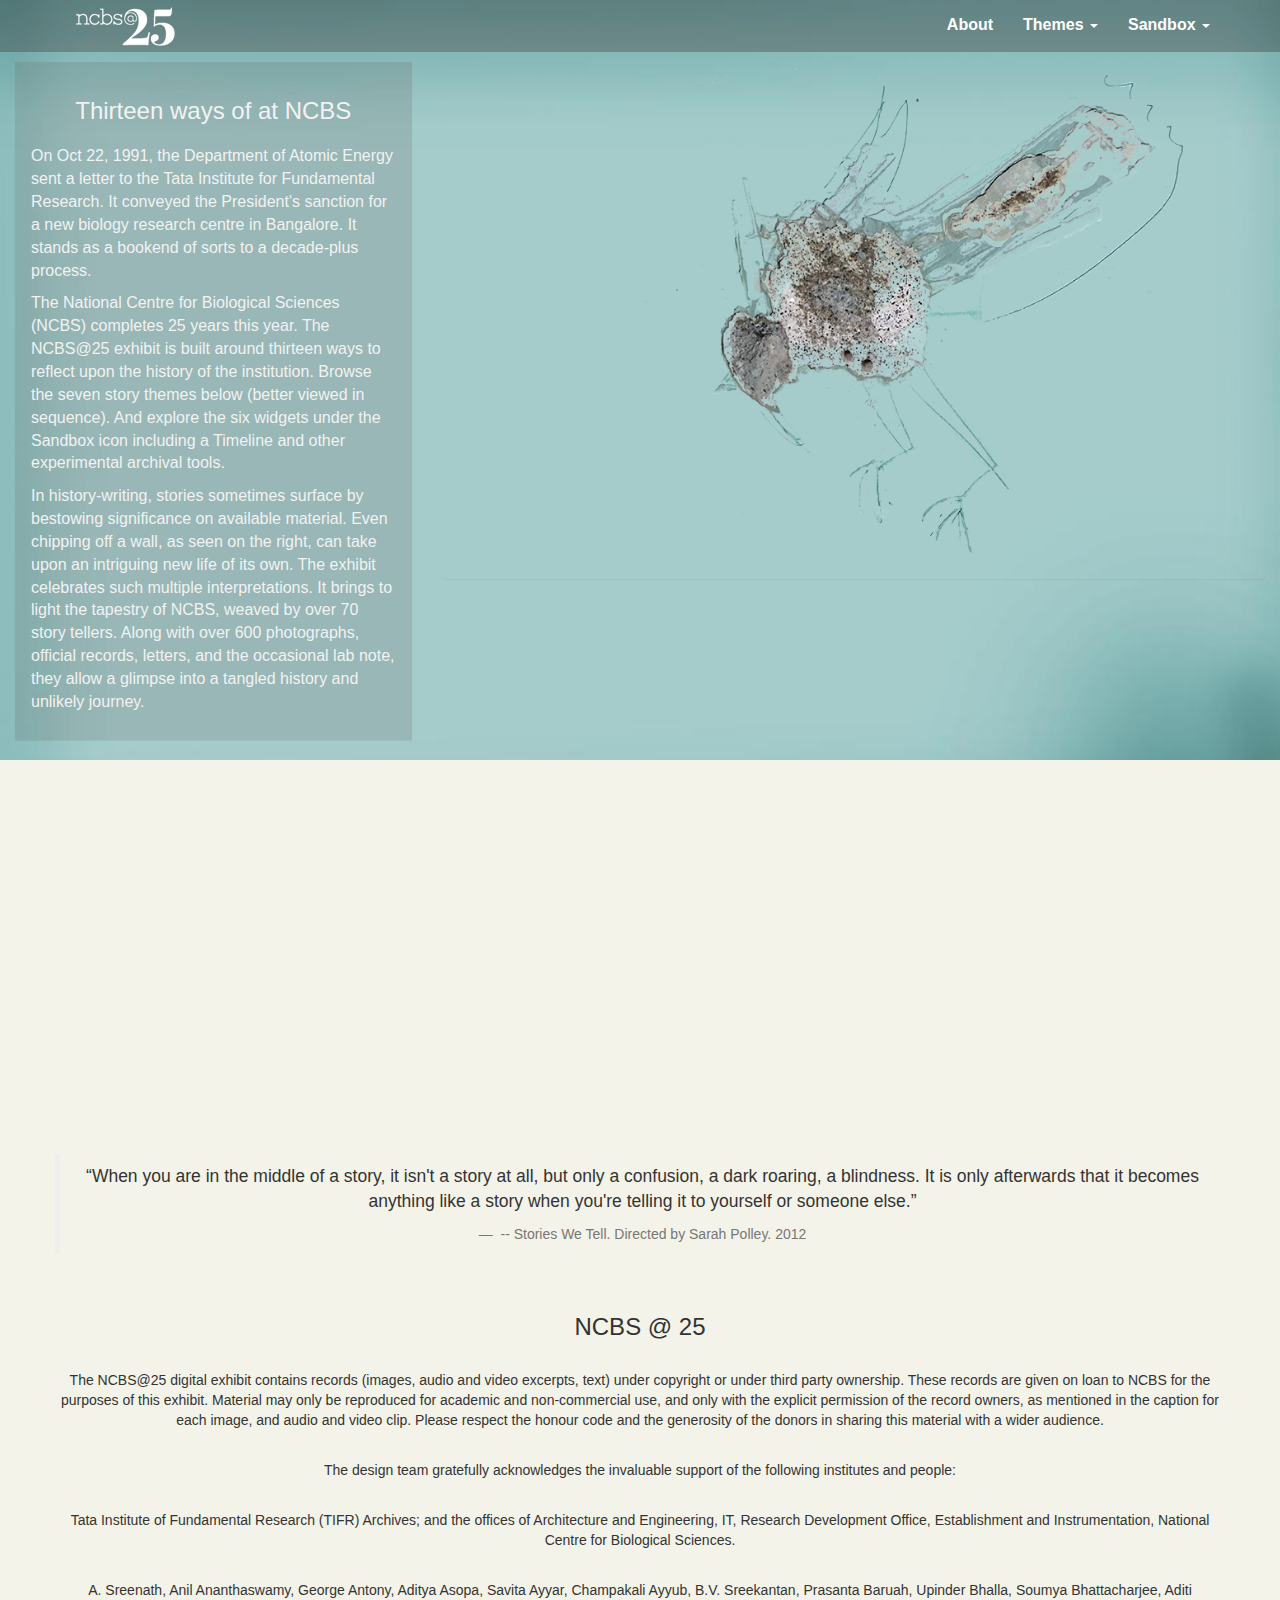
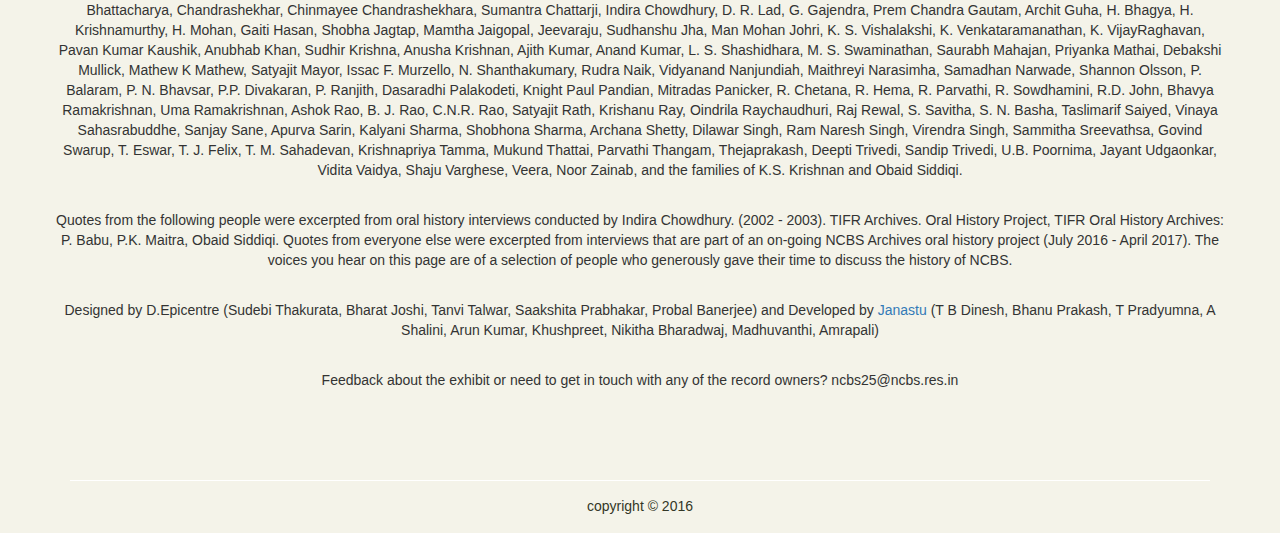
==== commit 121c1e0c: "drodown menu font size,hover on icon and logo responsive done" ====
--- a/startbootstrap-modern-business-gh-pages/index.html
+++ b/startbootstrap-modern-business-gh-pages/index.html
@@ -25,7 +25,6 @@
     <link href="css/modern-business.css" rel="stylesheet">
 	<!-- NCBS CSS  -->
 	<link href="css/ncbs-responsive.css" rel="stylesheet">
-	
 	
     <!-- Custom Fonts -->
     <link href="font-awesome/css/font-awesome.min.css" rel="stylesheet" type="text/css">
@@ -37,9 +36,8 @@
         <script src="https://oss.maxcdn.com/libs/respond.js/1.4.2/respond.min.js"></script>
     <![endif]-->
 
-    <style>
-     @import url('https://fonts.googleapis.com/css?family=Roboto:400,500,700');
-    </style>
+
+
 
 </head>
 
@@ -63,7 +61,7 @@
 				<div class="logo-responsive ">
 				
 
-			<a href="#" target="">	<img src="images/ncbs_logo.png" alt="logo" > </a>
+				<img src="images/ncbs_logo.png" alt="logo" >
 			
 
 					</div>
@@ -72,83 +70,80 @@
             <div class="collapse navbar-collapse" id="ncbs-navbar-collapse">
                 <ul class="nav navbar-nav navbar-right navbar-header-link-color navbar-header-link-hover-color">
                     <li >
-                    
-                        <a href="#about" class="navbar-header-link-color">About</a>
-                    </li>
+                    <!--akarsh changed the link from about.html to #about-->
+                        <a href="#about" class="navbar-header-link-color"><b>About</b></a>
+                     </li>
                     
                     <li class="dropdown " >
-                            <a href="#" class="dropdown-toggle navbar-header-link-color" data-toggle="dropdown">Themes <b class="caret"></b></a>
+                            <a href="#" class="dropdown-toggle navbar-header-link-color" data-toggle="dropdown"><b>Themes</b> <b class="caret"></b></a>
                         <ul class="dropdown-menu dropdown-menu-style" >
 
                             <li >
-                                <a href="portfolio-1-col.html"> <img src="identity.png" alt="id" class="theme-dropdown-icon">Identity</a>
-                            </li>
-                            <li class="divider" >
-					        </li>
-					        <li>
+                                <a href="portfolio-1-col.html"> <img src="images/identity_inside-01.png" alt="id" class="theme-dropdown-icon theme-icon">Identity</a>
+                            </li>
+                           <li class="divider" >
+					</li> <li>
                                 <a href="portfolio-2-col.html">
-                               <img src="Institution_Building.png" alt="ib" class="theme-dropdown-icon">
-                               Institution Building</a>
-                            </li>
-                             <li class="divider" ></li>
+<img src="images/instituin_inside-01.png" alt="ib" class="theme-dropdown-icon">
+Institution Building</a>
+                            </li>
+<li class="divider" ></li>
                             <li>
                                 <a href="portfolio-3-col.html">
-                                <img src="growth.png" alt="id" class="theme-dropdown-icon">
-                                Growth</a>
-                            </li>
-                            <li class="divider"></li>
+<img src="images/growth_inside.png" alt="id" class="theme-dropdown-icon">
+Growth</a>
+                            </li>
+<li class="divider"></li>
                             <li>
                                 <a href="portfolio-4-col.html">
-                                <img src="research-1.png" alt="res" class="theme-dropdown-icon">Research</a>
-                            </li>
-                            <li class="divider"></li>
+<img src="images/research-inside.png" alt="res" class="theme-dropdown-icon">Research</a>
+                            </li>
+<li class="divider"></li>
                             <li>
                                 <a href="portfolio-item.html">
-                                <img src="education.png" alt="edu" class="theme-dropdown-icon">Education</a>
-                            </li>
-                            <li class="divider"></li>
-                            <li>
+<img src="images/education_inside1.png" alt="edu" class="theme-dropdown-icon">Education</a>
+                            </li>
+<li class="divider"></li><li>
                                 <a href="portfolio-item.html">
-                            <img src="ripple_effect.png" alt="rf" class="theme-dropdown-icon">Ripple Effect</a>
-                            </li>
-
-                            <li class="divider"></li>
-                            <li>
+<img src="images/ripple_inside.png" alt="rf" class="theme-dropdown-icon">Ripple Effect</a>
+                            </li>
+
+<li class="divider"></li><li>
                                 <a href="portfolio-item.html">
-                                <img src="intersections.png" alt="inter" class="theme-dropdown-icon">Intersection</a>
+<img src="intersections.png" alt="inter" class="theme-dropdown-icon">Intersection</a>
                             </li>
 
                         </ul>
                     </li>
                     <li class="dropdown">
-                        <a href="#" class="dropdown-toggle navbar-header-link-color" data-toggle="dropdown">Sandbox <b class="caret"></b></a>
+                        <a href="#" class="dropdown-toggle navbar-header-link-color" data-toggle="dropdown"><b>Sandbox</b> <b class="caret"></b></a>
                         <ul class="dropdown-menu dropdown-menu-style" >
                             <li>
                                 <a href="blog-home-1.html">Ephemera</a>
                             </li>
-                            <li class="divider"></li>
+<li class="divider"></li>
                             <li>
                                 <a href="blog-home-2.html">
-                                Peopleplex</a>
-                            </li>
-                            <li class="divider"></li>
+Peopleplex</a>
+                            </li>
+<li class="divider"></li>
                             <li>
                                 <a href="blog-post.html">Space Tour</a>
                             </li>
-                            <li class="divider"></li>
-                            <li>
+<li class="divider"></li>
+ <li>
                                 <a href="blog-home-2.html">
-                                Timeline</a>
+Timeline</a>
                             </li><li class="divider"></li>
 
-                            <li>
+ <li>
                                 <a href="blog-home-2.html">
-                                Oral History</a>
-                            </li>
-                            <li class="divider"></li>
-                            <li>
+Oral History</a>
+                            </li>
+<li class="divider"></li>
+ <li>
                                 <a href="blog-home-2.html">
-                                Mosaic Template</a>
+Mosaic Template</a>
                             </li>
 
 
@@ -189,18 +184,18 @@
 					</div>-->
                         <p align="justify">
 						
-                        <p>On Oct 22, 1991, the Department of Atomic Energy sent a letter to the Tata Institute for Fundamental Research. 
-                        It conveyed the President's sanction for a new biology research centre in Bangalore.
-                        It stands as a bookend of sorts to a decade-plus process.</p>
-
-                        <p>The National Centre for Biological Sciences (NCBS) completes 25 years this year.
-                        The NCBS@25 exhibit is built around thirteen ways to reflect upon the history of the institution.
-                        Browse the seven story themes below (better viewed in sequence). And explore the six widgets under
-                        the Sandbox icon including a Timeline and other experimental archival tools.</p>
+<p>On Oct 22, 1991, the Department of Atomic Energy sent a letter to the Tata Institute for Fundamental Research. 
+It conveyed the President's sanction for a new biology research centre in Bangalore.
+ It stands as a bookend of sorts to a decade-plus process.</p>
+
+<p>The National Centre for Biological Sciences (NCBS) completes 25 years this year.
+ The NCBS@25 exhibit is built around thirteen ways to reflect upon the history of the institution.
+ Browse the seven story themes below (better viewed in sequence). And explore the six widgets under
+ the Sandbox icon including a Timeline and other experimental archival tools.</p>
  
 
-                        <p>In history-writing, stories sometimes surface by bestowing significance on available material. Even chipping off a wall, as seen on the right, can take upon an intriguing new life of its own. The exhibit celebrates such multiple interpretations. It brings to light the tapestry of NCBS, weaved by over 70 story tellers. Along with over 600 photographs, official records, letters, and the occasional lab note, they allow a glimpse into a tangled history and unlikely journey.</p>
-                    </div>
+<p>In history-writing, stories sometimes surface by bestowing significance on available material. Even chipping off a wall, as seen on the right, can take upon an intriguing new life of its own. The exhibit celebrates such multiple interpretations. It brings to light the tapestry of NCBS, weaved by over 70 story tellers. Along with over 600 photographs, official records, letters, and the occasional lab note, they allow a glimpse into a tangled history and unlikely journey.</p>
+                                            </div>
                 </div>
             </div>
             <div class="col-md-8">
@@ -230,75 +225,75 @@
 
         
 
-    <!--About us-->   
-    <div id="about" class="container">
-        <div class="theme-about-heading">
-             <h3 class="text-center">NCBS @ 25</h3>
-        
-             <br/>
-
-             <p>The NCBS@25 digital exhibit contains records (images, audio and video excerpts, text) under copyright or under third party ownership. These records are given on loan to NCBS for the purposes of this exhibit. Material may only be reproduced for academic and non-commercial use, and only with the explicit permission of the record owners, as mentioned in the caption for each image, and audio and video clip. Please respect the honour code and the generosity of the donors in sharing this material with a wider audience.</p>
-             <br/>
-        </div>
-        <div class="text-center about-text-style" >
-                    
-        <div class="row">
-            
-
-
-
-
-              <!-- <div class="about-center-block videoWrapper">
-              <iframe width="960" height="200" src="https://www.youtube.com/embed/O8wESXFHZY8" frameborder="0" allowfullscreen></iframe>
-
-              </div>-->
-              
-
-            <div class="col-xs-12">
-            <div class="center-block">
-              <iframe class="theme-about-video" src="https://www.youtube.com/embed/O8wESXFHZY8" frameborder="0" allowfullscreen></iframe>
-            </div>
-            <div>
-
+        <!-- Footer -->
+        <footer class="container">
+            <div class="row">
+                <div class="col-lg-12">
+                    <div class="text-center about-text-style" >
+                    <!--akarsh copied the about.html content here-->
+        <!--<a href="#about" style="cursor: pointer;     color: #333726;">copyright &copy 2016</a>-->
+        <div id="about"class="row">
+            <!--<div class="col-md-6">
+                
+            </div>-->
+
+           
+		   
+
+            <div class="about-center-block videoWrapper">
+    <iframe width="960" height="200" src="https://www.youtube.com/embed/O8wESXFHZY8" frameborder="0" allowfullscreen></iframe>
+
+    </div>
+            <div class="about-container">
             
                 <blockquote><p>“When you are in the middle of a story, it isn't a story at all, but only a confusion, a dark roaring, a blindness. It is only afterwards that it becomes anything like a story when you're telling it to yourself or someone else.”</p>
-                  <footer> -- Stories We Tell. Directed by Sarah Polley. 2012</footer>
-                </blockquote>
-
-             <br/>
-
-             
-             <p>The design team gratefully acknowledges the invaluable support of the following institutes and people:</p>
-             <br/>
-             <p>Tata Institute of Fundamental Research (TIFR) Archives; and the offices of Architecture and Engineering, IT, Research Development Office, Establishment and Instrumentation, National Centre for Biological Sciences.</p>
-             <br/>
-             <p>A. Sreenath, Anil Ananthaswamy, George Antony, Aditya Asopa, Savita Ayyar, Champakali Ayyub, B.V. Sreekantan, Prasanta Baruah, Upinder Bhalla, Soumya Bhattacharjee, Aditi Bhattacharya, Chandrashekhar, Chinmayee Chandrashekhara, Sumantra Chattarji, Indira Chowdhury, D. R. Lad, G. Gajendra, Prem Chandra Gautam, Archit Guha, H. Bhagya, H. Krishnamurthy, H. Mohan, Gaiti Hasan, Shobha Jagtap, Mamtha Jaigopal, Jeevaraju, Sudhanshu Jha, Man Mohan Johri, K. S. Vishalakshi, K. Venkataramanathan, K. VijayRaghavan, Pavan Kumar Kaushik, Anubhab Khan, Sudhir Krishna, Anusha Krishnan, Ajith Kumar, Anand Kumar, L. S. Shashidhara, M. S. Swaminathan, Saurabh Mahajan, Priyanka Mathai, Debakshi Mullick, Mathew K Mathew, Satyajit Mayor, Issac F. Murzello, N. Shanthakumary, Rudra Naik, Vidyanand Nanjundiah, Maithreyi Narasimha, Samadhan Narwade, Shannon Olsson, P. Balaram, P. N. Bhavsar, P.P. Divakaran, P. Ranjith, Dasaradhi Palakodeti, Knight Paul Pandian, Mitradas Panicker, R. Chetana, R. Hema, R. Parvathi, R. Sowdhamini, R.D. John, Bhavya Ramakrishnan, Uma Ramakrishnan, Ashok Rao, B. J. Rao, C.N.R. Rao, Satyajit Rath, Krishanu Ray, Oindrila Raychaudhuri, Raj Rewal, S. Savitha, S. N. Basha, Taslimarif Saiyed, Vinaya Sahasrabuddhe, Sanjay Sane, Apurva Sarin, Kalyani Sharma, Shobhona Sharma, Archana Shetty, Dilawar Singh, Ram Naresh Singh, Virendra Singh, Sammitha Sreevathsa, Govind Swarup, T. Eswar, T. J. Felix, T. M. Sahadevan, Krishnapriya Tamma, Mukund Thattai, Parvathi Thangam, Thejaprakash, Deepti Trivedi, Sandip Trivedi, U.B. Poornima, Jayant Udgaonkar, Vidita Vaidya, Shaju Varghese, Veera, Noor Zainab, and the families of K.S. Krishnan and Obaid Siddiqi.</p>
-             <br/>
-             <p>Quotes from the following people were excerpted from oral history interviews conducted by Indira Chowdhury. (2002 - 2003). TIFR Archives. Oral History Project, TIFR Oral History Archives: P. Babu, P.K. Maitra, Obaid Siddiqi. Quotes from everyone else were excerpted from interviews that are part of an on-going NCBS Archives oral history project (July 2016 - April 2017). The voices you hear on this page are of a selection of people who generously gave their time to discuss the history of NCBS.</p>
-             <br/>
-
-             <p>Designed by D.Epicentre (Sudebi Thakurata, Bharat Joshi, Tanvi Talwar, Saakshita Prabhakar, Probal Banerjee) and Developed by <a href="http://servelots.com/new/3d.html" target="_blank">Janastu</a> (T B Dinesh, Bhanu Prakash, T Pradyumna, A Shalini, Arun Kumar, Khushpreet, Nikitha Bharadwaj, Madhuvanthi, Amrapali)</p><br>
-             <p>Feedback about the exhibit or need to get in touch with any of the record owners? 
-             ncbs25@ncbs.res.in</p>
-           </div>
-           </div>
+        <footer> -- Stories We Tell. Directed by Sarah Polley. 2012</footer>
+        </blockquote>
+
+        <br/>
+
+        <h3 class="text-center">NCBS @ 25</h3>
+        
+        <br/>
+
+        <p>The NCBS@25 digital exhibit contains records (images, audio and video excerpts, text) under copyright or under third party ownership. These records are given on loan to NCBS for the purposes of this exhibit. Material may only be reproduced for academic and non-commercial use, and only with the explicit permission of the record owners, as mentioned in the caption for each image, and audio and video clip. Please respect the honour code and the generosity of the donors in sharing this material with a wider audience.</p>
+        <br/>
+        <p>The design team gratefully acknowledges the invaluable support of the following institutes and people:</p>
+        <br/>
+        <p>Tata Institute of Fundamental Research (TIFR) Archives; and the offices of Architecture and Engineering, IT, Research Development Office, Establishment and Instrumentation, National Centre for Biological Sciences.</p>
+        <br/>
+        <p>A. Sreenath, Anil Ananthaswamy, George Antony, Aditya Asopa, Savita Ayyar, Champakali Ayyub, B.V. Sreekantan, Prasanta Baruah, Upinder Bhalla, Soumya Bhattacharjee, Aditi Bhattacharya, Chandrashekhar, Chinmayee Chandrashekhara, Sumantra Chattarji, Indira Chowdhury, D. R. Lad, G. Gajendra, Prem Chandra Gautam, Archit Guha, H. Bhagya, H. Krishnamurthy, H. Mohan, Gaiti Hasan, Shobha Jagtap, Mamtha Jaigopal, Jeevaraju, Sudhanshu Jha, Man Mohan Johri, K. S. Vishalakshi, K. Venkataramanathan, K. VijayRaghavan, Pavan Kumar Kaushik, Anubhab Khan, Sudhir Krishna, Anusha Krishnan, Ajith Kumar, Anand Kumar, L. S. Shashidhara, M. S. Swaminathan, Saurabh Mahajan, Priyanka Mathai, Debakshi Mullick, Mathew K Mathew, Satyajit Mayor, Issac F. Murzello, N. Shanthakumary, Rudra Naik, Vidyanand Nanjundiah, Maithreyi Narasimha, Samadhan Narwade, Shannon Olsson, P. Balaram, P. N. Bhavsar, P.P. Divakaran, P. Ranjith, Dasaradhi Palakodeti, Knight Paul Pandian, Mitradas Panicker, R. Chetana, R. Hema, R. Parvathi, R. Sowdhamini, R.D. John, Bhavya Ramakrishnan, Uma Ramakrishnan, Ashok Rao, B. J. Rao, C.N.R. Rao, Satyajit Rath, Krishanu Ray, Oindrila Raychaudhuri, Raj Rewal, S. Savitha, S. N. Basha, Taslimarif Saiyed, Vinaya Sahasrabuddhe, Sanjay Sane, Apurva Sarin, Kalyani Sharma, Shobhona Sharma, Archana Shetty, Dilawar Singh, Ram Naresh Singh, Virendra Singh, Sammitha Sreevathsa, Govind Swarup, T. Eswar, T. J. Felix, T. M. Sahadevan, Krishnapriya Tamma, Mukund Thattai, Parvathi Thangam, Thejaprakash, Deepti Trivedi, Sandip Trivedi, U.B. Poornima, Jayant Udgaonkar, Vidita Vaidya, Shaju Varghese, Veera, Noor Zainab, and the families of K.S. Krishnan and Obaid Siddiqi.</p>
+        <br/>
+        <p>Quotes from the following people were excerpted from oral history interviews conducted by Indira Chowdhury. (2002 - 2003). TIFR Archives. Oral History Project, TIFR Oral History Archives: P. Babu, P.K. Maitra, Obaid Siddiqi. Quotes from everyone else were excerpted from interviews that are part of an on-going NCBS Archives oral history project (July 2016 - April 2017). The voices you hear on this page are of a selection of people who generously gave their time to discuss the history of NCBS.</p>
+        <br/>
+
+        <p>Designed by D.Epicentre (Sudebi Thakurata, Bharat Joshi, Tanvi Talwar, Saakshita Prabhakar, Probal Banerjee) and Developed by <a href="http://servelots.com/new/3d.html" target="_blank">Janastu</a> (T B Dinesh, Bhanu Prakash, T Pradyumna, A Shalini, Arun Kumar, Khushpreet, Nikitha Bharadwaj, Madhuvanthi, Amrapali)</p><br>
+        <p>Feedback about the exhibit or need to get in touch with any of the record owners? 
+        ncbs25@ncbs.res.in</p>
+            </div>
         </div>
         <!-- /.row -->
 
-
-        <footer class="container">
-          <div class="row">
+        <div class="row">
                 <div class="col-lg-12">
-
                     <div class="text-center footer-text-style">
-                       <a href="#about" class="footer-content-text">copyright &copy 2016</a>
-                    </div>
-                    
-
-                </div>
-          </div>
+        <a href="#about" class="footer-content-text">copyright &copy 2016</a>
+      </div>
+      <div class="text-center footer-content-text">
+
+
+      </div>
+                </div>
+            </div>
+
+
+      </div>
+      
+                 
+                </div>
+            </div>
         </footer>
-        </div>        
+
     </div>
     <!-- /.container -->
 
--- a/startbootstrap-modern-business-gh-pages/css/ncbs-responsive.css
+++ b/startbootstrap-modern-business-gh-pages/css/ncbs-responsive.css
@@ -1,18 +1,5 @@
-@media (max-width: 767px)
-.navbar-inverse .navbar-nav .open .dropdown-menu .divider {
-    background-color: #FFFFFF;
-}
 
-body{
-    overflow-x: hidden;
-    padding: 0px;
-    background-color:#f4f3e9;  
-    font-family: 'Roboto', sans-serif;
-}
 
-.navbar-inverse {
-    border-radius:0px;
-}
 
 .navbar-header-bg_col
 {
@@ -27,17 +14,14 @@
 margin-bottom: 0px;
 border-color:transparent;
 }
-
 .navbar-header-border-color
 {
 color: #F4F3E9;
 }
-
 .navbar-header-link-color
 {
 color:#FFFFFF;
 }
-
 .navbar-header-link-hover-color
 {
 color:#FFF;
@@ -51,34 +35,81 @@
 .navbar-inverse .navbar-nav>li>a {
 color:#FFFFFF;
 }
-
 .navbar-inverse .navbar-nav>.open>a, .navbar-inverse .navbar-nav>.open>a:focus, .navbar-inverse .navbar-nav>.open>a:hover
 {
 color: #fff;
     background-color:rgba(102,102,102,0.66);;
 }
-
 .navbar-inverse .navbar-nav>.open>a:focus, .navbar-inverse .navbar-nav>.open>a:hover
 {
 color: #FFFFFC;
 }
-
-.theme-dropdown-icon {
-    width:30px;
-    padding:8px;
+.logo-responsive
+{
+padding:5px;
 }
 
 
-.navbar-inverse .navbar-toggle {
-    border-color: #CDCCB9;
+.home-hero-bg
+{
+background-image:url(../images/bg_img.jpg);
+background-repeat: no-repeat;
+    background-size: cover;
+	background-color: rgba(102,102,102,0.2);
+/*background-blend-mode: multiply;*/
+}
+.home-hero-lefttext-container
+{
+	margin-top: 10px;
+    background-color: rgba(102, 102, 102, 0.2);
+    font-size: 16px;
+    font-family: 'Roboto', sans-serif;
+    color: #f2f2f2;
+    padding: 15px;
+    border-radius: 0px;
+	
+}
+
+.home-hero-lefttext-removepadding
+{
+	padding:0px;
+}
+.theme-dropdown-icon {
+    width:30px;
+    padding:4px;
+	}
+	
+	
+.theme-dropdown-icon:hover{
+padding:1px;
+background-position: 0 -25px;
 }
 
 
 
+
+body
+{
+	overflow-x: hidden;
+	padding: 0px;
+     background-color:#f4f3e9;  
+     font-family: 'Roboto', sans-serif;
+}
+
+.navbar-inverse {
+border-radius:0px;
+font-size:16px;
+   }
+   .navbar-inverse .navbar-toggle {
+    border-color: #CDCCB9;
+}
+.panel-background
+{
+	background-color: transparent;
+}
 .navbar-inverse .navbar-collapse, .navbar-inverse .navbar-form {
     border-color: #ffffff;
 }
-
 .dropdown-menu>li>a {
 font-weight:300;
 color:#FFFFFF;
@@ -87,6 +118,7 @@
 
 .navbar-inverse .navbar-nav .open .dropdown-menu>li>a {
     color: #FFFFFF;
+	font-size:16px;
 }
 
 .navbar-inverse .navbar-nav .open .dropdown-menu li a:hover{
@@ -106,50 +138,38 @@
     margin-top:14px;
     font-size:15px;
 }
-
-.home-hero-bg
-{
-background: linear-gradient(215deg, #aed7d3 10%, rgba(99,133,133,1) 100%);
-}
-
-.home-hero-lefttext-container
-{
-	margin-top: 10px;
-    background-color: rgba(102, 102, 102, 0.2);
-    font-size: 16px;
-    font-family: 'Roboto', sans-serif;
-    color: #f2f2f2;
-    padding: 15px;
-    border-radius: 0px;
-	
-}
-
-.home-hero-lefttext-removepadding
-{
-	padding:0px;
-}
-
-
-
-.container-fluid>.navbar-collapse, .container-fluid>.navbar-header, .container>.navbar-collapse, .container>.navbar-header {
-    margin-right: 0px;
-    margin-left: 0px;
-}
-
-.panel-background{
-    background-color: transparent;
-}
-
 .about-center-block{
     margin-left: 1%;
         width: 100%;
     margin-top: 5%;
 }
-
+.about-container{
+    margin-top: 30px;
+}
 .about-text-style
 {
     margin-top:-15px; 
  font-family: 'Roboto', sans-serif;
+}
+.footer-content-text
+{
+    cursor: pointer;     
+    color: #333726;
+    margin-top:2px; 
+    font-family: 'Roboto', sans-serif;
+    color: #333726
+}
+.footer-text-style
+{
+    margin-top:80px;
+   font-family: 'Roboto', sans-serif;
+   padding: 15px;
+     border-top: solid 1px #ffffff;
+}
+
+.container-fluid>.navbar-collapse, .container-fluid>.navbar-header, .container>.navbar-collapse, .container>.navbar-header {
+    margin-right: 0px;
+    margin-left: 0px;
 }
 
 .videoWrapper {
@@ -158,7 +178,6 @@
 	padding-top: 25px;
 	height: 0;
 }
-
 .videoWrapper iframe {
 	position: absolute;
 	top: 0;
@@ -168,33 +187,9 @@
 }
 
 
-
-.theme-about-heading {
-    margin-top: 30px;
+@media (max-width: 767px)
+.navbar-inverse .navbar-nav .open .dropdown-menu .divider {
+    background-color: #FFFFFF;
 }
 
-.theme-about-video {
-    /*margin-left: 8%;*/
-    width: 100%;
-    margin-top: 5%;
-    margin-right:15px;
-    width:100%;
-    height:200px;
-}
 
-.footer-content-text
-{
-    cursor: pointer;     
-    color: #333726;
-    margin-top:2px; 
-    font-family: 'Roboto', sans-serif;
-    color: #333726
-}
-
-.footer-text-style
-{
-    margin-top:80px;
-   font-family: 'Roboto', sans-serif;
-   padding: 15px;
-     border-top: solid 1px #ffffff;
-}
--- a/startbootstrap-modern-business-gh-pages/css/ncbs-responsive.css
+++ b/startbootstrap-modern-business-gh-pages/css/ncbs-responsive.css
@@ -1,18 +1,5 @@
-@media (max-width: 767px)
-.navbar-inverse .navbar-nav .open .dropdown-menu .divider {
-    background-color: #FFFFFF;
-}
 
-body{
-    overflow-x: hidden;
-    padding: 0px;
-    background-color:#f4f3e9;  
-    font-family: 'Roboto', sans-serif;
-}
 
-.navbar-inverse {
-    border-radius:0px;
-}
 
 .navbar-header-bg_col
 {
@@ -27,17 +14,14 @@
 margin-bottom: 0px;
 border-color:transparent;
 }
-
 .navbar-header-border-color
 {
 color: #F4F3E9;
 }
-
 .navbar-header-link-color
 {
 color:#FFFFFF;
 }
-
 .navbar-header-link-hover-color
 {
 color:#FFF;
@@ -51,34 +35,81 @@
 .navbar-inverse .navbar-nav>li>a {
 color:#FFFFFF;
 }
-
 .navbar-inverse .navbar-nav>.open>a, .navbar-inverse .navbar-nav>.open>a:focus, .navbar-inverse .navbar-nav>.open>a:hover
 {
 color: #fff;
     background-color:rgba(102,102,102,0.66);;
 }
-
 .navbar-inverse .navbar-nav>.open>a:focus, .navbar-inverse .navbar-nav>.open>a:hover
 {
 color: #FFFFFC;
 }
-
-.theme-dropdown-icon {
-    width:30px;
-    padding:8px;
+.logo-responsive
+{
+padding:5px;
 }
 
 
-.navbar-inverse .navbar-toggle {
-    border-color: #CDCCB9;
+.home-hero-bg
+{
+background-image:url(../images/bg_img.jpg);
+background-repeat: no-repeat;
+    background-size: cover;
+	background-color: rgba(102,102,102,0.2);
+/*background-blend-mode: multiply;*/
+}
+.home-hero-lefttext-container
+{
+	margin-top: 10px;
+    background-color: rgba(102, 102, 102, 0.2);
+    font-size: 16px;
+    font-family: 'Roboto', sans-serif;
+    color: #f2f2f2;
+    padding: 15px;
+    border-radius: 0px;
+	
+}
+
+.home-hero-lefttext-removepadding
+{
+	padding:0px;
+}
+.theme-dropdown-icon {
+    width:30px;
+    padding:4px;
+	}
+	
+	
+.theme-dropdown-icon:hover{
+padding:1px;
+background-position: 0 -25px;
 }
 
 
 
+
+body
+{
+	overflow-x: hidden;
+	padding: 0px;
+     background-color:#f4f3e9;  
+     font-family: 'Roboto', sans-serif;
+}
+
+.navbar-inverse {
+border-radius:0px;
+font-size:16px;
+   }
+   .navbar-inverse .navbar-toggle {
+    border-color: #CDCCB9;
+}
+.panel-background
+{
+	background-color: transparent;
+}
 .navbar-inverse .navbar-collapse, .navbar-inverse .navbar-form {
     border-color: #ffffff;
 }
-
 .dropdown-menu>li>a {
 font-weight:300;
 color:#FFFFFF;
@@ -87,6 +118,7 @@
 
 .navbar-inverse .navbar-nav .open .dropdown-menu>li>a {
     color: #FFFFFF;
+	font-size:16px;
 }
 
 .navbar-inverse .navbar-nav .open .dropdown-menu li a:hover{
@@ -106,50 +138,38 @@
     margin-top:14px;
     font-size:15px;
 }
-
-.home-hero-bg
-{
-background: linear-gradient(215deg, #aed7d3 10%, rgba(99,133,133,1) 100%);
-}
-
-.home-hero-lefttext-container
-{
-	margin-top: 10px;
-    background-color: rgba(102, 102, 102, 0.2);
-    font-size: 16px;
-    font-family: 'Roboto', sans-serif;
-    color: #f2f2f2;
-    padding: 15px;
-    border-radius: 0px;
-	
-}
-
-.home-hero-lefttext-removepadding
-{
-	padding:0px;
-}
-
-
-
-.container-fluid>.navbar-collapse, .container-fluid>.navbar-header, .container>.navbar-collapse, .container>.navbar-header {
-    margin-right: 0px;
-    margin-left: 0px;
-}
-
-.panel-background{
-    background-color: transparent;
-}
-
 .about-center-block{
     margin-left: 1%;
         width: 100%;
     margin-top: 5%;
 }
-
+.about-container{
+    margin-top: 30px;
+}
 .about-text-style
 {
     margin-top:-15px; 
  font-family: 'Roboto', sans-serif;
+}
+.footer-content-text
+{
+    cursor: pointer;     
+    color: #333726;
+    margin-top:2px; 
+    font-family: 'Roboto', sans-serif;
+    color: #333726
+}
+.footer-text-style
+{
+    margin-top:80px;
+   font-family: 'Roboto', sans-serif;
+   padding: 15px;
+     border-top: solid 1px #ffffff;
+}
+
+.container-fluid>.navbar-collapse, .container-fluid>.navbar-header, .container>.navbar-collapse, .container>.navbar-header {
+    margin-right: 0px;
+    margin-left: 0px;
 }
 
 .videoWrapper {
@@ -158,7 +178,6 @@
 	padding-top: 25px;
 	height: 0;
 }
-
 .videoWrapper iframe {
 	position: absolute;
 	top: 0;
@@ -168,33 +187,9 @@
 }
 
 
-
-.theme-about-heading {
-    margin-top: 30px;
+@media (max-width: 767px)
+.navbar-inverse .navbar-nav .open .dropdown-menu .divider {
+    background-color: #FFFFFF;
 }
 
-.theme-about-video {
-    /*margin-left: 8%;*/
-    width: 100%;
-    margin-top: 5%;
-    margin-right:15px;
-    width:100%;
-    height:200px;
-}
 
-.footer-content-text
-{
-    cursor: pointer;     
-    color: #333726;
-    margin-top:2px; 
-    font-family: 'Roboto', sans-serif;
-    color: #333726
-}
-
-.footer-text-style
-{
-    margin-top:80px;
-   font-family: 'Roboto', sans-serif;
-   padding: 15px;
-     border-top: solid 1px #ffffff;
-}
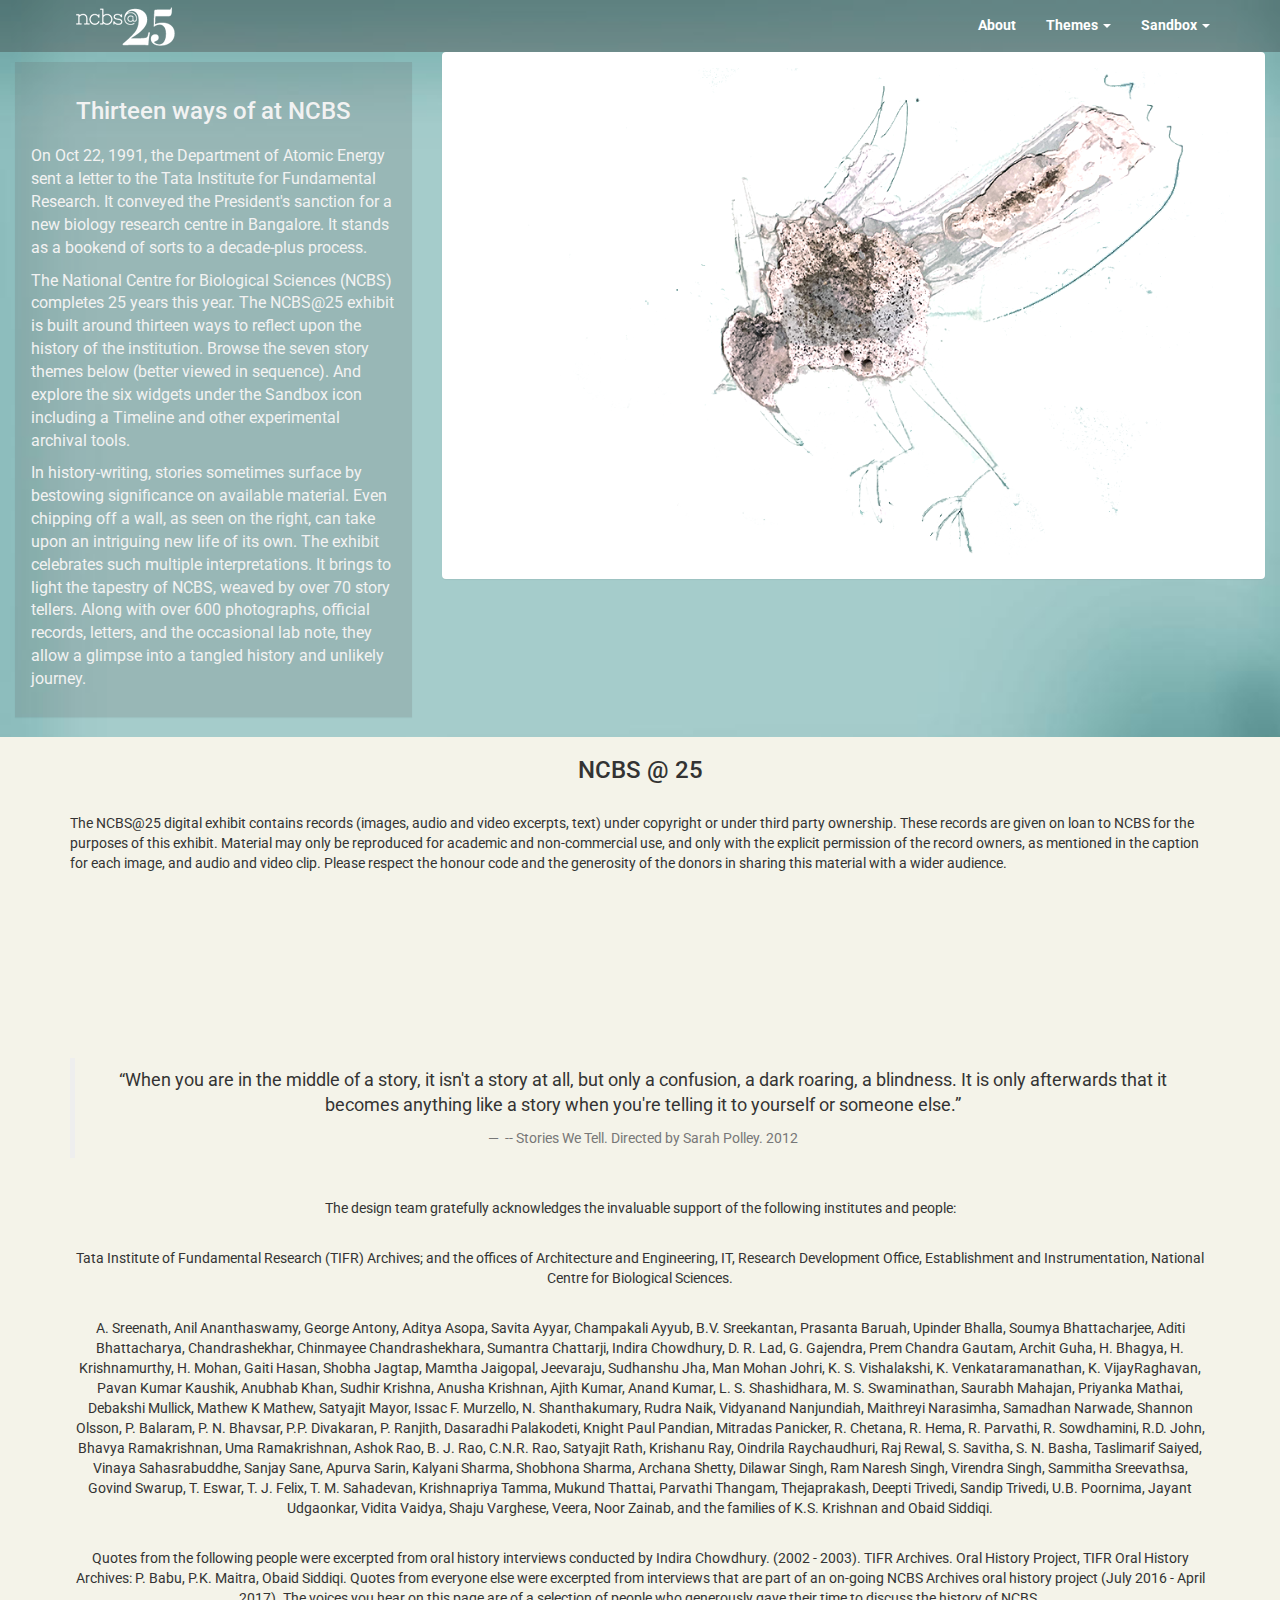
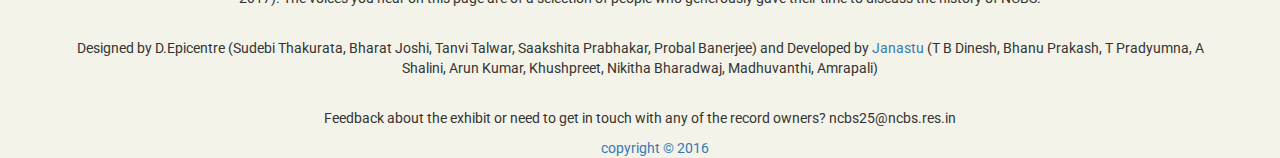
==== commit 7c9974cf: "drodown menu font size,hover on icon and logo responsive done" ====
--- a/startbootstrap-modern-business-gh-pages/index.html
+++ b/startbootstrap-modern-business-gh-pages/index.html
@@ -25,6 +25,7 @@
     <link href="css/modern-business.css" rel="stylesheet">
 	<!-- NCBS CSS  -->
 	<link href="css/ncbs-responsive.css" rel="stylesheet">
+	
 	
     <!-- Custom Fonts -->
     <link href="font-awesome/css/font-awesome.min.css" rel="stylesheet" type="text/css">
@@ -36,8 +37,9 @@
         <script src="https://oss.maxcdn.com/libs/respond.js/1.4.2/respond.min.js"></script>
     <![endif]-->
 
-
-
+    <style>
+     @import url('https://fonts.googleapis.com/css?family=Roboto:400,500,700');
+    </style>
 
 </head>
 
@@ -51,7 +53,7 @@
             <!-- Brand and toggle get grouped for better mobile display -->
             <div class="navbar-header ">
 
-                  <button type="button" class="navbar-toggle" data-toggle="collapse" data-target="#ncbs-navbar-collapse">
+                <button type="button" class="navbar-toggle" data-toggle="collapse" data-target="#ncbs-navbar-collapse">
                     <span class="sr-only">Toggle navigation</span>
                     <span class="icon-bar"></span>
                     <span class="icon-bar"></span>
@@ -61,14 +63,16 @@
 				<div class="logo-responsive ">
 				
 
-				<img src="images/ncbs_logo.png" alt="logo" >
+			        <a href="#" target="">	<img src="images/ncbs_logo.png" alt="logo" > </a>
 			
 
-					</div>
+				</div>
             </div>
             <!-- Collect the nav links, forms, and other content for toggling -->
             <div class="collapse navbar-collapse" id="ncbs-navbar-collapse">
                 <ul class="nav navbar-nav navbar-right navbar-header-link-color navbar-header-link-hover-color">
+
+
                     <li >
                     <!--akarsh changed the link from about.html to #about-->
                         <a href="#about" class="navbar-header-link-color"><b>About</b></a>
@@ -76,41 +80,68 @@
                     
                     <li class="dropdown " >
                             <a href="#" class="dropdown-toggle navbar-header-link-color" data-toggle="dropdown"><b>Themes</b> <b class="caret"></b></a>
+
+
+                   
+				   
                         <ul class="dropdown-menu dropdown-menu-style" >
 
                             <li >
                                 <a href="portfolio-1-col.html"> <img src="images/identity_inside-01.png" alt="id" class="theme-dropdown-icon theme-icon">Identity</a>
                             </li>
-                           <li class="divider" >
-					</li> <li>
+                            <li class="divider" >
+					        </li>
+					        <li>
                                 <a href="portfolio-2-col.html">
+
+
 <img src="images/instituin_inside-01.png" alt="ib" class="theme-dropdown-icon">
 Institution Building</a>
-                            </li>
-<li class="divider" ></li>
+
+
+                            </li>
+                             <li class="divider" ></li>
                             <li>
                                 <a href="portfolio-3-col.html">
+
+
 <img src="images/growth_inside.png" alt="id" class="theme-dropdown-icon">
 Growth</a>
-                            </li>
-<li class="divider"></li>
+
+
+                            </li>
+                            <li class="divider"></li>
                             <li>
                                 <a href="portfolio-4-col.html">
+
+
 <img src="images/research-inside.png" alt="res" class="theme-dropdown-icon">Research</a>
-                            </li>
-<li class="divider"></li>
+
+
+                            </li>
+                            <li class="divider"></li>
                             <li>
                                 <a href="portfolio-item.html">
+
+
 <img src="images/education_inside1.png" alt="edu" class="theme-dropdown-icon">Education</a>
-                            </li>
-<li class="divider"></li><li>
+
+
+                            </li>
+                            <li class="divider"></li>
+                            <li>
                                 <a href="portfolio-item.html">
+
+
 <img src="images/ripple_inside.png" alt="rf" class="theme-dropdown-icon">Ripple Effect</a>
-                            </li>
-
-<li class="divider"></li><li>
+
+
+                            </li>
+
+                            <li class="divider"></li>
+                            <li>
                                 <a href="portfolio-item.html">
-<img src="intersections.png" alt="inter" class="theme-dropdown-icon">Intersection</a>
+                                <img src="intersections.png" alt="inter" class="theme-dropdown-icon">Intersection</a>
                             </li>
 
                         </ul>
@@ -121,29 +152,30 @@
                             <li>
                                 <a href="blog-home-1.html">Ephemera</a>
                             </li>
-<li class="divider"></li>
+                            <li class="divider"></li>
                             <li>
                                 <a href="blog-home-2.html">
-Peopleplex</a>
-                            </li>
-<li class="divider"></li>
+                                Peopleplex</a>
+                            </li>
+                            <li class="divider"></li>
                             <li>
                                 <a href="blog-post.html">Space Tour</a>
                             </li>
-<li class="divider"></li>
- <li>
+                            <li class="divider"></li>
+                            <li>
                                 <a href="blog-home-2.html">
-Timeline</a>
-                            </li><li class="divider"></li>
-
- <li>
+                                Timeline</a>
+                            </li>
+                            <li class="divider"></li>
+
+                            <li>
                                 <a href="blog-home-2.html">
-Oral History</a>
-                            </li>
-<li class="divider"></li>
- <li>
+                                Oral History</a>
+                            </li>
+                            <li class="divider"></li>
+                            <li>
                                 <a href="blog-home-2.html">
-Mosaic Template</a>
+                                Mosaic Template</a>
                             </li>
 
 
@@ -151,7 +183,7 @@
                         </ul>
                     </li>
                     
-                    </li>
+                    
                 </ul>
             </div>
             <!-- /.navbar-collapse -->
@@ -184,20 +216,21 @@
 					</div>-->
                         <p align="justify">
 						
-<p>On Oct 22, 1991, the Department of Atomic Energy sent a letter to the Tata Institute for Fundamental Research. 
-It conveyed the President's sanction for a new biology research centre in Bangalore.
- It stands as a bookend of sorts to a decade-plus process.</p>
-
-<p>The National Centre for Biological Sciences (NCBS) completes 25 years this year.
- The NCBS@25 exhibit is built around thirteen ways to reflect upon the history of the institution.
- Browse the seven story themes below (better viewed in sequence). And explore the six widgets under
- the Sandbox icon including a Timeline and other experimental archival tools.</p>
+                        <p>On Oct 22, 1991, the Department of Atomic Energy sent a letter to the Tata Institute for Fundamental Research. 
+                        It conveyed the President's sanction for a new biology research centre in Bangalore.
+                        It stands as a bookend of sorts to a decade-plus process.</p>
+
+                        <p>The National Centre for Biological Sciences (NCBS) completes 25 years this year.
+                        The NCBS@25 exhibit is built around thirteen ways to reflect upon the history of the institution.
+                        Browse the seven story themes below (better viewed in sequence). And explore the six widgets under
+                        the Sandbox icon including a Timeline and other experimental archival tools.</p>
  
 
-<p>In history-writing, stories sometimes surface by bestowing significance on available material. Even chipping off a wall, as seen on the right, can take upon an intriguing new life of its own. The exhibit celebrates such multiple interpretations. It brings to light the tapestry of NCBS, weaved by over 70 story tellers. Along with over 600 photographs, official records, letters, and the occasional lab note, they allow a glimpse into a tangled history and unlikely journey.</p>
-                                            </div>
+                        <p>In history-writing, stories sometimes surface by bestowing significance on available material. Even chipping off a wall, as seen on the right, can take upon an intriguing new life of its own. The exhibit celebrates such multiple interpretations. It brings to light the tapestry of NCBS, weaved by over 70 story tellers. Along with over 600 photographs, official records, letters, and the occasional lab note, they allow a glimpse into a tangled history and unlikely journey.</p>
+                    </div>
                 </div>
             </div>
+            
             <div class="col-md-8">
                 <div class="panel panel-background">
                    <!-- <div class="panel-heading">
@@ -207,16 +240,16 @@
                         
 
 
-                    <img src="images/insect.png" alt="bg" class="img-responsive">   
+                      <img src="images/insect.png" alt="bg" class="img-responsive">   
 
 
                     </div>
+
                 </div>
-            </div>
-            
-                </div>
-            </div>
+            </div>    
         </div>
+    </div>
+        <!--</div>-->
 		
         <!-- /.row -->
 
@@ -225,75 +258,82 @@
 
         
 
-        <!-- Footer -->
-        <footer class="container">
-            <div class="row">
-                <div class="col-lg-12">
-                    <div class="text-center about-text-style" >
-                    <!--akarsh copied the about.html content here-->
-        <!--<a href="#about" style="cursor: pointer;     color: #333726;">copyright &copy 2016</a>-->
-        <div id="about"class="row">
-            <!--<div class="col-md-6">
-                
-            </div>-->
-
-           
-		   
-
-            <div class="about-center-block videoWrapper">
-    <iframe width="960" height="200" src="https://www.youtube.com/embed/O8wESXFHZY8" frameborder="0" allowfullscreen></iframe>
-
-    </div>
-            <div class="about-container">
+    <!--About us-->   
+    <div id="about" class="container">
+
+        <div class="theme-about-heading">
+             <h3 class="text-center">NCBS @ 25</h3>
+        
+             <br/>
+
+             <p>The NCBS@25 digital exhibit contains records (images, audio and video excerpts, text) under copyright or under third party ownership. These records are given on loan to NCBS for the purposes of this exhibit. Material may only be reproduced for academic and non-commercial use, and only with the explicit permission of the record owners, as mentioned in the caption for each image, and audio and video clip. Please respect the honour code and the generosity of the donors in sharing this material with a wider audience.</p>
+             <br/>
+        </div>
+
+      <div class="text-center about-text-style" >
+                    
+        <div class="row">
+            
+
+
+
+
+              <!-- <div class="about-center-block videoWrapper">
+              <iframe width="960" height="200" src="https://www.youtube.com/embed/O8wESXFHZY8" frameborder="0" allowfullscreen></iframe>
+
+              </div>-->
+              
+
+            <div class="col-xs-12">
+
+            <div class="center-block">
+              <iframe class="theme-about-video" src="https://www.youtube.com/embed/O8wESXFHZY8" frameborder="0" allowfullscreen></iframe>
+            </div>
+
+            <div>
+
             
                 <blockquote><p>“When you are in the middle of a story, it isn't a story at all, but only a confusion, a dark roaring, a blindness. It is only afterwards that it becomes anything like a story when you're telling it to yourself or someone else.”</p>
-        <footer> -- Stories We Tell. Directed by Sarah Polley. 2012</footer>
-        </blockquote>
-
-        <br/>
-
-        <h3 class="text-center">NCBS @ 25</h3>
-        
-        <br/>
-
-        <p>The NCBS@25 digital exhibit contains records (images, audio and video excerpts, text) under copyright or under third party ownership. These records are given on loan to NCBS for the purposes of this exhibit. Material may only be reproduced for academic and non-commercial use, and only with the explicit permission of the record owners, as mentioned in the caption for each image, and audio and video clip. Please respect the honour code and the generosity of the donors in sharing this material with a wider audience.</p>
-        <br/>
-        <p>The design team gratefully acknowledges the invaluable support of the following institutes and people:</p>
-        <br/>
-        <p>Tata Institute of Fundamental Research (TIFR) Archives; and the offices of Architecture and Engineering, IT, Research Development Office, Establishment and Instrumentation, National Centre for Biological Sciences.</p>
-        <br/>
-        <p>A. Sreenath, Anil Ananthaswamy, George Antony, Aditya Asopa, Savita Ayyar, Champakali Ayyub, B.V. Sreekantan, Prasanta Baruah, Upinder Bhalla, Soumya Bhattacharjee, Aditi Bhattacharya, Chandrashekhar, Chinmayee Chandrashekhara, Sumantra Chattarji, Indira Chowdhury, D. R. Lad, G. Gajendra, Prem Chandra Gautam, Archit Guha, H. Bhagya, H. Krishnamurthy, H. Mohan, Gaiti Hasan, Shobha Jagtap, Mamtha Jaigopal, Jeevaraju, Sudhanshu Jha, Man Mohan Johri, K. S. Vishalakshi, K. Venkataramanathan, K. VijayRaghavan, Pavan Kumar Kaushik, Anubhab Khan, Sudhir Krishna, Anusha Krishnan, Ajith Kumar, Anand Kumar, L. S. Shashidhara, M. S. Swaminathan, Saurabh Mahajan, Priyanka Mathai, Debakshi Mullick, Mathew K Mathew, Satyajit Mayor, Issac F. Murzello, N. Shanthakumary, Rudra Naik, Vidyanand Nanjundiah, Maithreyi Narasimha, Samadhan Narwade, Shannon Olsson, P. Balaram, P. N. Bhavsar, P.P. Divakaran, P. Ranjith, Dasaradhi Palakodeti, Knight Paul Pandian, Mitradas Panicker, R. Chetana, R. Hema, R. Parvathi, R. Sowdhamini, R.D. John, Bhavya Ramakrishnan, Uma Ramakrishnan, Ashok Rao, B. J. Rao, C.N.R. Rao, Satyajit Rath, Krishanu Ray, Oindrila Raychaudhuri, Raj Rewal, S. Savitha, S. N. Basha, Taslimarif Saiyed, Vinaya Sahasrabuddhe, Sanjay Sane, Apurva Sarin, Kalyani Sharma, Shobhona Sharma, Archana Shetty, Dilawar Singh, Ram Naresh Singh, Virendra Singh, Sammitha Sreevathsa, Govind Swarup, T. Eswar, T. J. Felix, T. M. Sahadevan, Krishnapriya Tamma, Mukund Thattai, Parvathi Thangam, Thejaprakash, Deepti Trivedi, Sandip Trivedi, U.B. Poornima, Jayant Udgaonkar, Vidita Vaidya, Shaju Varghese, Veera, Noor Zainab, and the families of K.S. Krishnan and Obaid Siddiqi.</p>
-        <br/>
-        <p>Quotes from the following people were excerpted from oral history interviews conducted by Indira Chowdhury. (2002 - 2003). TIFR Archives. Oral History Project, TIFR Oral History Archives: P. Babu, P.K. Maitra, Obaid Siddiqi. Quotes from everyone else were excerpted from interviews that are part of an on-going NCBS Archives oral history project (July 2016 - April 2017). The voices you hear on this page are of a selection of people who generously gave their time to discuss the history of NCBS.</p>
-        <br/>
-
-        <p>Designed by D.Epicentre (Sudebi Thakurata, Bharat Joshi, Tanvi Talwar, Saakshita Prabhakar, Probal Banerjee) and Developed by <a href="http://servelots.com/new/3d.html" target="_blank">Janastu</a> (T B Dinesh, Bhanu Prakash, T Pradyumna, A Shalini, Arun Kumar, Khushpreet, Nikitha Bharadwaj, Madhuvanthi, Amrapali)</p><br>
-        <p>Feedback about the exhibit or need to get in touch with any of the record owners? 
-        ncbs25@ncbs.res.in</p>
-            </div>
+                  <footer> -- Stories We Tell. Directed by Sarah Polley. 2012</footer>
+                </blockquote>
+
+             <br/>
+
+             
+             <p>The design team gratefully acknowledges the invaluable support of the following institutes and people:</p>
+             <br/>
+             <p>Tata Institute of Fundamental Research (TIFR) Archives; and the offices of Architecture and Engineering, IT, Research Development Office, Establishment and Instrumentation, National Centre for Biological Sciences.</p>
+             <br/>
+             <p>A. Sreenath, Anil Ananthaswamy, George Antony, Aditya Asopa, Savita Ayyar, Champakali Ayyub, B.V. Sreekantan, Prasanta Baruah, Upinder Bhalla, Soumya Bhattacharjee, Aditi Bhattacharya, Chandrashekhar, Chinmayee Chandrashekhara, Sumantra Chattarji, Indira Chowdhury, D. R. Lad, G. Gajendra, Prem Chandra Gautam, Archit Guha, H. Bhagya, H. Krishnamurthy, H. Mohan, Gaiti Hasan, Shobha Jagtap, Mamtha Jaigopal, Jeevaraju, Sudhanshu Jha, Man Mohan Johri, K. S. Vishalakshi, K. Venkataramanathan, K. VijayRaghavan, Pavan Kumar Kaushik, Anubhab Khan, Sudhir Krishna, Anusha Krishnan, Ajith Kumar, Anand Kumar, L. S. Shashidhara, M. S. Swaminathan, Saurabh Mahajan, Priyanka Mathai, Debakshi Mullick, Mathew K Mathew, Satyajit Mayor, Issac F. Murzello, N. Shanthakumary, Rudra Naik, Vidyanand Nanjundiah, Maithreyi Narasimha, Samadhan Narwade, Shannon Olsson, P. Balaram, P. N. Bhavsar, P.P. Divakaran, P. Ranjith, Dasaradhi Palakodeti, Knight Paul Pandian, Mitradas Panicker, R. Chetana, R. Hema, R. Parvathi, R. Sowdhamini, R.D. John, Bhavya Ramakrishnan, Uma Ramakrishnan, Ashok Rao, B. J. Rao, C.N.R. Rao, Satyajit Rath, Krishanu Ray, Oindrila Raychaudhuri, Raj Rewal, S. Savitha, S. N. Basha, Taslimarif Saiyed, Vinaya Sahasrabuddhe, Sanjay Sane, Apurva Sarin, Kalyani Sharma, Shobhona Sharma, Archana Shetty, Dilawar Singh, Ram Naresh Singh, Virendra Singh, Sammitha Sreevathsa, Govind Swarup, T. Eswar, T. J. Felix, T. M. Sahadevan, Krishnapriya Tamma, Mukund Thattai, Parvathi Thangam, Thejaprakash, Deepti Trivedi, Sandip Trivedi, U.B. Poornima, Jayant Udgaonkar, Vidita Vaidya, Shaju Varghese, Veera, Noor Zainab, and the families of K.S. Krishnan and Obaid Siddiqi.</p>
+             <br/>
+             <p>Quotes from the following people were excerpted from oral history interviews conducted by Indira Chowdhury. (2002 - 2003). TIFR Archives. Oral History Project, TIFR Oral History Archives: P. Babu, P.K. Maitra, Obaid Siddiqi. Quotes from everyone else were excerpted from interviews that are part of an on-going NCBS Archives oral history project (July 2016 - April 2017). The voices you hear on this page are of a selection of people who generously gave their time to discuss the history of NCBS.</p>
+             <br/>
+
+             <p>Designed by D.Epicentre (Sudebi Thakurata, Bharat Joshi, Tanvi Talwar, Saakshita Prabhakar, Probal Banerjee) and Developed by <a href="http://servelots.com/new/3d.html" target="_blank">Janastu</a> (T B Dinesh, Bhanu Prakash, T Pradyumna, A Shalini, Arun Kumar, Khushpreet, Nikitha Bharadwaj, Madhuvanthi, Amrapali)</p><br>
+             <p>Feedback about the exhibit or need to get in touch with any of the record owners? 
+             ncbs25@ncbs.res.in</p>
+            </div>
+
+           </div>
         </div>
         <!-- /.row -->
 
-        <div class="row">
+
+        <footer class="container">
+          <div class="row">
                 <div class="col-lg-12">
+
                     <div class="text-center footer-text-style">
-        <a href="#about" class="footer-content-text">copyright &copy 2016</a>
-      </div>
-      <div class="text-center footer-content-text">
-
-
-      </div>
+                       <a href="#about" class="footer-content-text">copyright &copy 2016</a>
+                    </div>
+                    
+
                 </div>
-            </div>
-
-
-      </div>
-      
-                 
-                </div>
-            </div>
+          </div>
         </footer>
 
+       </div>
+               
     </div>
     <!-- /.container -->
 
--- a/startbootstrap-modern-business-gh-pages/css/ncbs-responsive.css
+++ b/startbootstrap-modern-business-gh-pages/css/ncbs-responsive.css
@@ -1,45 +1,57 @@
-
-
-
-.navbar-header-bg_col
-{
-background-image: url(../images/bg_img.jpg);
-background-repeat: no-repeat;
-background-size: cover;
-
-background-color: rgba(102,102,102,0.5);
-background-blend-mode: multiply;
-	
-
-margin-bottom: 0px;
-border-color:transparent;
-}
-.navbar-header-border-color
-{
-color: #F4F3E9;
-}
-.navbar-header-link-color
-{
-color:#FFFFFF;
-}
-.navbar-header-link-hover-color
-{
-color:#FFF;
-}
-
-.dropdown-box-color 
-{
-background-color:transparent;
+@media (max-width: 767px)
+.navbar-inverse .navbar-nav .open .dropdown-menu .divider {
+    background-color: #FFFFFF;
+}
+
+body{
+    overflow-x: hidden;
+    padding: 0px;
+    background-color:#f4f3e9;  
+    font-family: 'Roboto', sans-serif;
+}
+
+.navbar-inverse {
+    border-radius:0px;
+}
+
+.navbar-header-bg_col{
+    background-image: url(../images/bg_img.jpg);
+    background-repeat: no-repeat;
+    background-size: cover;
+
+    background-color: rgba(102,102,102,0.5);
+    background-blend-mode: multiply;
+	
+
+    margin-bottom: 0px;
+    border-color:transparent;
+}
+
+.navbar-header-border-color{
+    color: #F4F3E9;
+}
+
+.navbar-header-link-color{
+    color:#FFFFFF;
+}
+
+.navbar-header-link-hover-color{
+    color:#FFF;
+}
+
+.dropdown-box-color {
+    background-color:transparent;
 }
 
 .navbar-inverse .navbar-nav>li>a {
-color:#FFFFFF;
-}
-.navbar-inverse .navbar-nav>.open>a, .navbar-inverse .navbar-nav>.open>a:focus, .navbar-inverse .navbar-nav>.open>a:hover
-{
-color: #fff;
+    color:#FFFFFF;
+}
+
+.navbar-inverse .navbar-nav>.open>a, .navbar-inverse .navbar-nav>.open>a:focus, .navbar-inverse .navbar-nav>.open>a:hover{
+    color: #fff;
     background-color:rgba(102,102,102,0.66);;
 }
+<<<<<<< HEAD
 .navbar-inverse .navbar-nav>.open>a:focus, .navbar-inverse .navbar-nav>.open>a:hover
 {
 color: #FFFFFC;
@@ -68,12 +80,13 @@
     padding: 15px;
     border-radius: 0px;
 	
-}
-
-.home-hero-lefttext-removepadding
-{
-	padding:0px;
-}
+=======
+
+.navbar-inverse .navbar-nav>.open>a:focus, .navbar-inverse .navbar-nav>.open>a:hover{
+    color: #FFFFFC;
+>>>>>>> 3c373d6c673dad8ed9a03024eef6ec6a844038bc
+}
+
 .theme-dropdown-icon {
     width:30px;
     padding:4px;
@@ -88,6 +101,8 @@
 
 
 
+
+
 body
 {
 	overflow-x: hidden;
@@ -100,19 +115,24 @@
 border-radius:0px;
 font-size:16px;
    }
-   .navbar-inverse .navbar-toggle {
+   
+   
+
+.navbar-inverse .navbar-toggle {
+
+
     border-color: #CDCCB9;
 }
-.panel-background
-{
-	background-color: transparent;
-}
+
+
+
 .navbar-inverse .navbar-collapse, .navbar-inverse .navbar-form {
     border-color: #ffffff;
 }
+
 .dropdown-menu>li>a {
-font-weight:300;
-color:#FFFFFF;
+    font-weight:300;
+    color:#FFFFFF;
 }
 
 
@@ -123,10 +143,10 @@
 
 .navbar-inverse .navbar-nav .open .dropdown-menu li a:hover{
 
-background-color:#357774;
-color:#FFFFFF;
-font-weight:600;
-font-size:16px;
+    background-color:#357774;
+    color:#FFFFFF;
+    font-weight:600;
+    font-size:16px;
 
 }
 
@@ -138,38 +158,46 @@
     margin-top:14px;
     font-size:15px;
 }
-.about-center-block{
-    margin-left: 1%;
-        width: 100%;
-    margin-top: 5%;
-}
-.about-container{
-    margin-top: 30px;
-}
-.about-text-style
-{
-    margin-top:-15px; 
- font-family: 'Roboto', sans-serif;
-}
-.footer-content-text
-{
-    cursor: pointer;     
-    color: #333726;
-    margin-top:2px; 
-    font-family: 'Roboto', sans-serif;
-    color: #333726
-}
-.footer-text-style
-{
-    margin-top:80px;
-   font-family: 'Roboto', sans-serif;
-   padding: 15px;
-     border-top: solid 1px #ffffff;
-}
+
+.home-hero-bg{
+    background: linear-gradient(215deg, #aed7d3 10%, rgba(99,133,133,1) 100%);
+}
+
+.home-hero-lefttext-container{
+	margin-top: 10px;
+    background-color: rgba(102, 102, 102, 0.2);
+    font-size: 16px;
+    font-family: 'Roboto', sans-serif;
+    color: #f2f2f2;
+    padding: 15px;
+    border-radius: 0px;
+	
+}
+
+.home-hero-lefttext-removepadding{
+	padding:0px;
+}
+
+
 
 .container-fluid>.navbar-collapse, .container-fluid>.navbar-header, .container>.navbar-collapse, .container>.navbar-header {
     margin-right: 0px;
     margin-left: 0px;
+}
+
+.panel-background{
+    background-color: transparent;
+}
+
+.about-center-block{
+    margin-left: 1%;
+    width: 100%;
+    margin-top: 5%;
+}
+
+.about-text-style{
+    margin-top:-15px; 
+    font-family: 'Roboto', sans-serif;
 }
 
 .videoWrapper {
@@ -178,6 +206,7 @@
 	padding-top: 25px;
 	height: 0;
 }
+
 .videoWrapper iframe {
 	position: absolute;
 	top: 0;
@@ -187,9 +216,33 @@
 }
 
 
-@media (max-width: 767px)
-.navbar-inverse .navbar-nav .open .dropdown-menu .divider {
-    background-color: #FFFFFF;
-}
-
-
+
+.theme-about-heading {
+    margin-top: 30px;
+}
+
+.theme-about-video {
+    /*margin-left: 8%;*/
+    width: 100%;
+    margin-top: 5%;
+    margin-right:15px;
+    width:100%;
+    height:200px;
+}
+
+.footer-content-text
+{
+    cursor: pointer;     
+    color: #333726;
+    margin-top:2px; 
+    font-family: 'Roboto', sans-serif;
+    color: #333726
+}
+
+.footer-text-style
+{
+    margin-top:80px;
+    font-family: 'Roboto', sans-serif;
+    padding: 15px;
+    border-top: solid 1px #ffffff;
+}
--- a/startbootstrap-modern-business-gh-pages/css/ncbs-responsive.css
+++ b/startbootstrap-modern-business-gh-pages/css/ncbs-responsive.css
@@ -1,45 +1,57 @@
-
-
-
-.navbar-header-bg_col
-{
-background-image: url(../images/bg_img.jpg);
-background-repeat: no-repeat;
-background-size: cover;
-
-background-color: rgba(102,102,102,0.5);
-background-blend-mode: multiply;
-	
-
-margin-bottom: 0px;
-border-color:transparent;
-}
-.navbar-header-border-color
-{
-color: #F4F3E9;
-}
-.navbar-header-link-color
-{
-color:#FFFFFF;
-}
-.navbar-header-link-hover-color
-{
-color:#FFF;
-}
-
-.dropdown-box-color 
-{
-background-color:transparent;
+@media (max-width: 767px)
+.navbar-inverse .navbar-nav .open .dropdown-menu .divider {
+    background-color: #FFFFFF;
+}
+
+body{
+    overflow-x: hidden;
+    padding: 0px;
+    background-color:#f4f3e9;  
+    font-family: 'Roboto', sans-serif;
+}
+
+.navbar-inverse {
+    border-radius:0px;
+}
+
+.navbar-header-bg_col{
+    background-image: url(../images/bg_img.jpg);
+    background-repeat: no-repeat;
+    background-size: cover;
+
+    background-color: rgba(102,102,102,0.5);
+    background-blend-mode: multiply;
+	
+
+    margin-bottom: 0px;
+    border-color:transparent;
+}
+
+.navbar-header-border-color{
+    color: #F4F3E9;
+}
+
+.navbar-header-link-color{
+    color:#FFFFFF;
+}
+
+.navbar-header-link-hover-color{
+    color:#FFF;
+}
+
+.dropdown-box-color {
+    background-color:transparent;
 }
 
 .navbar-inverse .navbar-nav>li>a {
-color:#FFFFFF;
-}
-.navbar-inverse .navbar-nav>.open>a, .navbar-inverse .navbar-nav>.open>a:focus, .navbar-inverse .navbar-nav>.open>a:hover
-{
-color: #fff;
+    color:#FFFFFF;
+}
+
+.navbar-inverse .navbar-nav>.open>a, .navbar-inverse .navbar-nav>.open>a:focus, .navbar-inverse .navbar-nav>.open>a:hover{
+    color: #fff;
     background-color:rgba(102,102,102,0.66);;
 }
+<<<<<<< HEAD
 .navbar-inverse .navbar-nav>.open>a:focus, .navbar-inverse .navbar-nav>.open>a:hover
 {
 color: #FFFFFC;
@@ -68,12 +80,13 @@
     padding: 15px;
     border-radius: 0px;
 	
-}
-
-.home-hero-lefttext-removepadding
-{
-	padding:0px;
-}
+=======
+
+.navbar-inverse .navbar-nav>.open>a:focus, .navbar-inverse .navbar-nav>.open>a:hover{
+    color: #FFFFFC;
+>>>>>>> 3c373d6c673dad8ed9a03024eef6ec6a844038bc
+}
+
 .theme-dropdown-icon {
     width:30px;
     padding:4px;
@@ -88,6 +101,8 @@
 
 
 
+
+
 body
 {
 	overflow-x: hidden;
@@ -100,19 +115,24 @@
 border-radius:0px;
 font-size:16px;
    }
-   .navbar-inverse .navbar-toggle {
+   
+   
+
+.navbar-inverse .navbar-toggle {
+
+
     border-color: #CDCCB9;
 }
-.panel-background
-{
-	background-color: transparent;
-}
+
+
+
 .navbar-inverse .navbar-collapse, .navbar-inverse .navbar-form {
     border-color: #ffffff;
 }
+
 .dropdown-menu>li>a {
-font-weight:300;
-color:#FFFFFF;
+    font-weight:300;
+    color:#FFFFFF;
 }
 
 
@@ -123,10 +143,10 @@
 
 .navbar-inverse .navbar-nav .open .dropdown-menu li a:hover{
 
-background-color:#357774;
-color:#FFFFFF;
-font-weight:600;
-font-size:16px;
+    background-color:#357774;
+    color:#FFFFFF;
+    font-weight:600;
+    font-size:16px;
 
 }
 
@@ -138,38 +158,46 @@
     margin-top:14px;
     font-size:15px;
 }
-.about-center-block{
-    margin-left: 1%;
-        width: 100%;
-    margin-top: 5%;
-}
-.about-container{
-    margin-top: 30px;
-}
-.about-text-style
-{
-    margin-top:-15px; 
- font-family: 'Roboto', sans-serif;
-}
-.footer-content-text
-{
-    cursor: pointer;     
-    color: #333726;
-    margin-top:2px; 
-    font-family: 'Roboto', sans-serif;
-    color: #333726
-}
-.footer-text-style
-{
-    margin-top:80px;
-   font-family: 'Roboto', sans-serif;
-   padding: 15px;
-     border-top: solid 1px #ffffff;
-}
+
+.home-hero-bg{
+    background: linear-gradient(215deg, #aed7d3 10%, rgba(99,133,133,1) 100%);
+}
+
+.home-hero-lefttext-container{
+	margin-top: 10px;
+    background-color: rgba(102, 102, 102, 0.2);
+    font-size: 16px;
+    font-family: 'Roboto', sans-serif;
+    color: #f2f2f2;
+    padding: 15px;
+    border-radius: 0px;
+	
+}
+
+.home-hero-lefttext-removepadding{
+	padding:0px;
+}
+
+
 
 .container-fluid>.navbar-collapse, .container-fluid>.navbar-header, .container>.navbar-collapse, .container>.navbar-header {
     margin-right: 0px;
     margin-left: 0px;
+}
+
+.panel-background{
+    background-color: transparent;
+}
+
+.about-center-block{
+    margin-left: 1%;
+    width: 100%;
+    margin-top: 5%;
+}
+
+.about-text-style{
+    margin-top:-15px; 
+    font-family: 'Roboto', sans-serif;
 }
 
 .videoWrapper {
@@ -178,6 +206,7 @@
 	padding-top: 25px;
 	height: 0;
 }
+
 .videoWrapper iframe {
 	position: absolute;
 	top: 0;
@@ -187,9 +216,33 @@
 }
 
 
-@media (max-width: 767px)
-.navbar-inverse .navbar-nav .open .dropdown-menu .divider {
-    background-color: #FFFFFF;
-}
-
-
+
+.theme-about-heading {
+    margin-top: 30px;
+}
+
+.theme-about-video {
+    /*margin-left: 8%;*/
+    width: 100%;
+    margin-top: 5%;
+    margin-right:15px;
+    width:100%;
+    height:200px;
+}
+
+.footer-content-text
+{
+    cursor: pointer;     
+    color: #333726;
+    margin-top:2px; 
+    font-family: 'Roboto', sans-serif;
+    color: #333726
+}
+
+.footer-text-style
+{
+    margin-top:80px;
+    font-family: 'Roboto', sans-serif;
+    padding: 15px;
+    border-top: solid 1px #ffffff;
+}
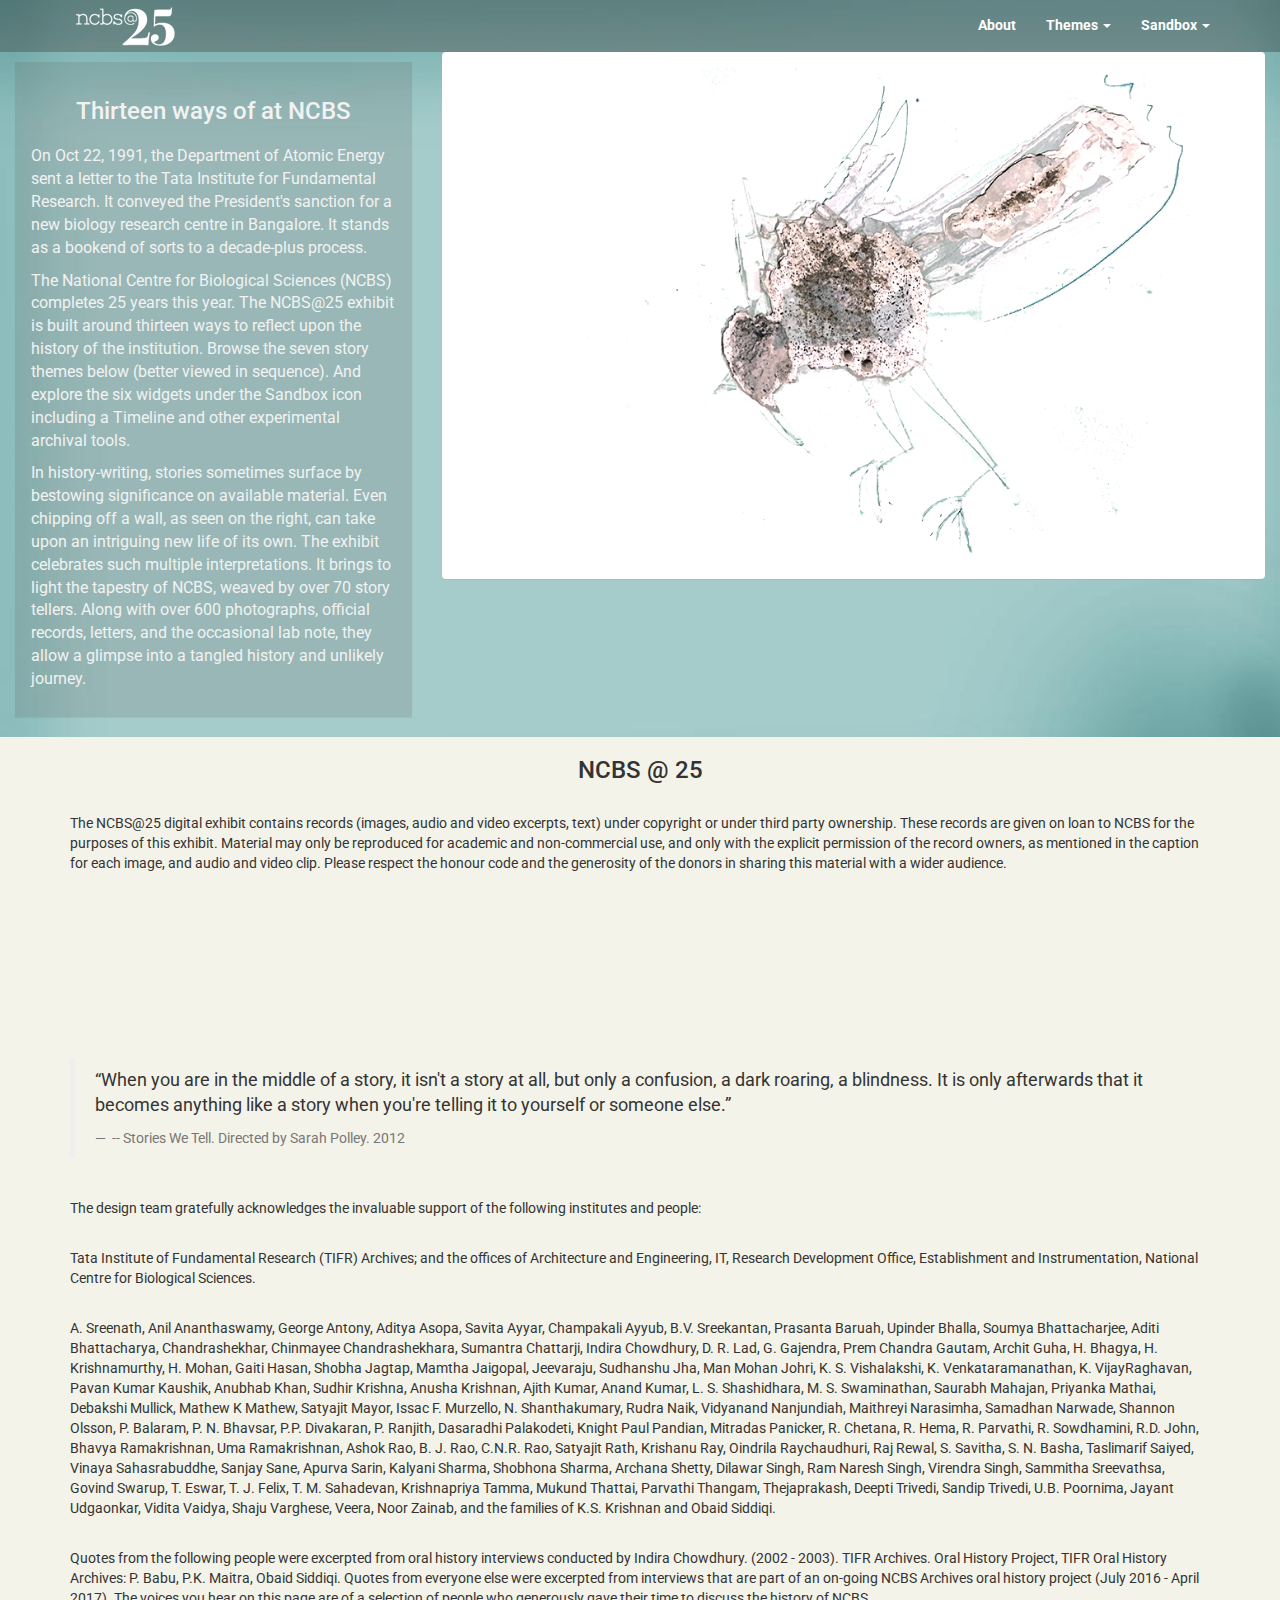
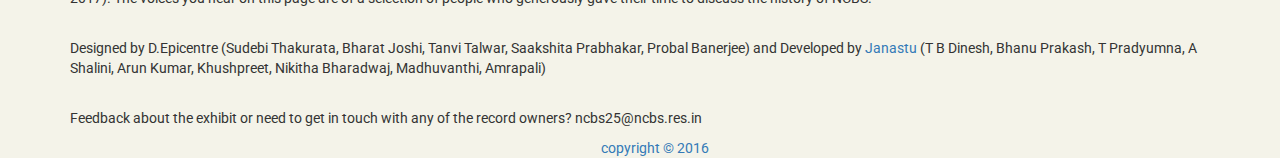
==== commit 2c917c68: "final index modifications" ====
--- a/startbootstrap-modern-business-gh-pages/index.html
+++ b/startbootstrap-modern-business-gh-pages/index.html
@@ -1,355 +1,355 @@
-<!DOCTYPE html>
-<html lang="en">
-
-<head>
-
-    <meta charset="utf-8">
-    <meta http-equiv="X-UA-Compatible" content="IE=edge">
-    <meta name="viewport" content="width=device-width, initial-scale=1">
-    <meta name="description" content="">
-    <meta name="author" content="">
-
-    <title>NCBS 25</title>
-	
-	<!-- favicon-->
-	<link  href="images/ncbs_favicon.png" type="image/x-icon" rel="icon" sizes="10x10" type="image/png">
-	
-
-    <!-- Bootstrap Core CSS -->
-    <link href="css/bootstrap.min.css" rel="stylesheet">
-
-    <!-- header color CSS -->
-    <link href="css/ncbs-responsive.css" rel="stylesheet">
-
-    <!-- Custom CSS -->
-    <link href="css/modern-business.css" rel="stylesheet">
-	<!-- NCBS CSS  -->
-	<link href="css/ncbs-responsive.css" rel="stylesheet">
-	
-	
-    <!-- Custom Fonts -->
-    <link href="font-awesome/css/font-awesome.min.css" rel="stylesheet" type="text/css">
-
-    <!-- HTML5 Shim and Respond.js IE8 support of HTML5 elements and media queries -->
-    <!-- WARNING: Respond.js doesn't work if you view the page via file:// -->
-    <!--[if lt IE 9]>
-        <script src="https://oss.maxcdn.com/libs/html5shiv/3.7.0/html5shiv.js"></script>
-        <script src="https://oss.maxcdn.com/libs/respond.js/1.4.2/respond.min.js"></script>
-    <![endif]-->
-
-    <style>
-     @import url('https://fonts.googleapis.com/css?family=Roboto:400,500,700');
-    </style>
-
-</head>
-
-<body class="homepage">
- 
-
-    <!-- Navigation -->
-
-    <nav class="navbar navbar-inverse navbar-default navbar-static-top navbar-header-bg_col" role="navigation">
-        <div class="container">
-            <!-- Brand and toggle get grouped for better mobile display -->
-            <div class="navbar-header ">
-
-                <button type="button" class="navbar-toggle" data-toggle="collapse" data-target="#ncbs-navbar-collapse">
-                    <span class="sr-only">Toggle navigation</span>
-                    <span class="icon-bar"></span>
-                    <span class="icon-bar"></span>
-                    <span class="icon-bar"></span>
-                </button>
-                
-				<div class="logo-responsive ">
-				
-
-			        <a href="#" target="">	<img src="images/ncbs_logo.png" alt="logo" > </a>
-			
-
-				</div>
-            </div>
-            <!-- Collect the nav links, forms, and other content for toggling -->
-            <div class="collapse navbar-collapse" id="ncbs-navbar-collapse">
-                <ul class="nav navbar-nav navbar-right navbar-header-link-color navbar-header-link-hover-color">
-
-
-                    <li >
-                    <!--akarsh changed the link from about.html to #about-->
-                        <a href="#about" class="navbar-header-link-color"><b>About</b></a>
-                     </li>
-                    
-                    <li class="dropdown " >
-                            <a href="#" class="dropdown-toggle navbar-header-link-color" data-toggle="dropdown"><b>Themes</b> <b class="caret"></b></a>
-
-
-                   
-				   
-                        <ul class="dropdown-menu dropdown-menu-style" >
-
-                            <li >
-                                <a href="portfolio-1-col.html"> <img src="images/identity_inside-01.png" alt="id" class="theme-dropdown-icon theme-icon">Identity</a>
-                            </li>
-                            <li class="divider" >
-					        </li>
-					        <li>
-                                <a href="portfolio-2-col.html">
-
-
-<img src="images/instituin_inside-01.png" alt="ib" class="theme-dropdown-icon">
-Institution Building</a>
-
-
-                            </li>
-                             <li class="divider" ></li>
-                            <li>
-                                <a href="portfolio-3-col.html">
-
-
-<img src="images/growth_inside.png" alt="id" class="theme-dropdown-icon">
-Growth</a>
-
-
-                            </li>
-                            <li class="divider"></li>
-                            <li>
-                                <a href="portfolio-4-col.html">
-
-
-<img src="images/research-inside.png" alt="res" class="theme-dropdown-icon">Research</a>
-
-
-                            </li>
-                            <li class="divider"></li>
-                            <li>
-                                <a href="portfolio-item.html">
-
-
-<img src="images/education_inside1.png" alt="edu" class="theme-dropdown-icon">Education</a>
-
-
-                            </li>
-                            <li class="divider"></li>
-                            <li>
-                                <a href="portfolio-item.html">
-
-
-<img src="images/ripple_inside.png" alt="rf" class="theme-dropdown-icon">Ripple Effect</a>
-
-
-                            </li>
-
-                            <li class="divider"></li>
-                            <li>
-                                <a href="portfolio-item.html">
-                                <img src="intersections.png" alt="inter" class="theme-dropdown-icon">Intersection</a>
-                            </li>
-
-                        </ul>
-                    </li>
-                    <li class="dropdown">
-                        <a href="#" class="dropdown-toggle navbar-header-link-color" data-toggle="dropdown"><b>Sandbox</b> <b class="caret"></b></a>
-                        <ul class="dropdown-menu dropdown-menu-style" >
-                            <li>
-                                <a href="blog-home-1.html">Ephemera</a>
-                            </li>
-                            <li class="divider"></li>
-                            <li>
-                                <a href="blog-home-2.html">
-                                Peopleplex</a>
-                            </li>
-                            <li class="divider"></li>
-                            <li>
-                                <a href="blog-post.html">Space Tour</a>
-                            </li>
-                            <li class="divider"></li>
-                            <li>
-                                <a href="blog-home-2.html">
-                                Timeline</a>
-                            </li>
-                            <li class="divider"></li>
-
-                            <li>
-                                <a href="blog-home-2.html">
-                                Oral History</a>
-                            </li>
-                            <li class="divider"></li>
-                            <li>
-                                <a href="blog-home-2.html">
-                                Mosaic Template</a>
-                            </li>
-
-
-
-                        </ul>
-                    </li>
-                    
-                    
-                </ul>
-            </div>
-            <!-- /.navbar-collapse -->
-        </div>
-        <!-- /.container -->
-    </nav>
-
-   
-
-    <!-- Page Content -->
-    <div class="container-fluid home-hero-bg" >
-
-        <!-- Marketing Icons Section--> 
-        <div class="row">
-            <!--<div class="col-lg-12">
-                <h1 class="page-header">
-                   
-
-                </h1>
-            </div> -->
-            <div class="col-md-4" >
-                <div class="panel home-hero-lefttext-container " > 
-                    <div class="panel-heading home-hero-lefttext-removepadding text-center" >
-                        <h3> Thirteen ways of at NCBS</h3>
-                    </div>
-					
-                    <div class="panel-body home-hero-lefttext-removepadding "  >
-					<!--<div class="col-sm-4">
-					<img src="intro-bg.jpg" alt="bg">
-					</div>-->
-                        <p align="justify">
-						
-                        <p>On Oct 22, 1991, the Department of Atomic Energy sent a letter to the Tata Institute for Fundamental Research. 
-                        It conveyed the President's sanction for a new biology research centre in Bangalore.
-                        It stands as a bookend of sorts to a decade-plus process.</p>
-
-                        <p>The National Centre for Biological Sciences (NCBS) completes 25 years this year.
-                        The NCBS@25 exhibit is built around thirteen ways to reflect upon the history of the institution.
-                        Browse the seven story themes below (better viewed in sequence). And explore the six widgets under
-                        the Sandbox icon including a Timeline and other experimental archival tools.</p>
- 
-
-                        <p>In history-writing, stories sometimes surface by bestowing significance on available material. Even chipping off a wall, as seen on the right, can take upon an intriguing new life of its own. The exhibit celebrates such multiple interpretations. It brings to light the tapestry of NCBS, weaved by over 70 story tellers. Along with over 600 photographs, official records, letters, and the occasional lab note, they allow a glimpse into a tangled history and unlikely journey.</p>
-                    </div>
-                </div>
-            </div>
-            
-            <div class="col-md-8">
-                <div class="panel panel-background">
-                   <!-- <div class="panel-heading">
-                        <h4><i class="fa fa-fw fa-gift"></i></h4>
-                    </div>-->
-                    <div class="panel-body">
-                        
-
-
-                      <img src="images/insect.png" alt="bg" class="img-responsive">   
-
-
-                    </div>
-
-                </div>
-            </div>    
-        </div>
-    </div>
-        <!--</div>-->
-		
-        <!-- /.row -->
-
-       
-        
-
-        
-
-    <!--About us-->   
-    <div id="about" class="container">
-
-        <div class="theme-about-heading">
-             <h3 class="text-center">NCBS @ 25</h3>
-        
-             <br/>
-
-             <p>The NCBS@25 digital exhibit contains records (images, audio and video excerpts, text) under copyright or under third party ownership. These records are given on loan to NCBS for the purposes of this exhibit. Material may only be reproduced for academic and non-commercial use, and only with the explicit permission of the record owners, as mentioned in the caption for each image, and audio and video clip. Please respect the honour code and the generosity of the donors in sharing this material with a wider audience.</p>
-             <br/>
-        </div>
-
-      <div class="text-center about-text-style" >
-                    
-        <div class="row">
-            
-
-
-
-
-              <!-- <div class="about-center-block videoWrapper">
-              <iframe width="960" height="200" src="https://www.youtube.com/embed/O8wESXFHZY8" frameborder="0" allowfullscreen></iframe>
-
-              </div>-->
-              
-
-            <div class="col-xs-12">
-
-            <div class="center-block">
-              <iframe class="theme-about-video" src="https://www.youtube.com/embed/O8wESXFHZY8" frameborder="0" allowfullscreen></iframe>
-            </div>
-
-            <div>
-
-            
-                <blockquote><p>“When you are in the middle of a story, it isn't a story at all, but only a confusion, a dark roaring, a blindness. It is only afterwards that it becomes anything like a story when you're telling it to yourself or someone else.”</p>
-                  <footer> -- Stories We Tell. Directed by Sarah Polley. 2012</footer>
-                </blockquote>
-
-             <br/>
-
-             
-             <p>The design team gratefully acknowledges the invaluable support of the following institutes and people:</p>
-             <br/>
-             <p>Tata Institute of Fundamental Research (TIFR) Archives; and the offices of Architecture and Engineering, IT, Research Development Office, Establishment and Instrumentation, National Centre for Biological Sciences.</p>
-             <br/>
-             <p>A. Sreenath, Anil Ananthaswamy, George Antony, Aditya Asopa, Savita Ayyar, Champakali Ayyub, B.V. Sreekantan, Prasanta Baruah, Upinder Bhalla, Soumya Bhattacharjee, Aditi Bhattacharya, Chandrashekhar, Chinmayee Chandrashekhara, Sumantra Chattarji, Indira Chowdhury, D. R. Lad, G. Gajendra, Prem Chandra Gautam, Archit Guha, H. Bhagya, H. Krishnamurthy, H. Mohan, Gaiti Hasan, Shobha Jagtap, Mamtha Jaigopal, Jeevaraju, Sudhanshu Jha, Man Mohan Johri, K. S. Vishalakshi, K. Venkataramanathan, K. VijayRaghavan, Pavan Kumar Kaushik, Anubhab Khan, Sudhir Krishna, Anusha Krishnan, Ajith Kumar, Anand Kumar, L. S. Shashidhara, M. S. Swaminathan, Saurabh Mahajan, Priyanka Mathai, Debakshi Mullick, Mathew K Mathew, Satyajit Mayor, Issac F. Murzello, N. Shanthakumary, Rudra Naik, Vidyanand Nanjundiah, Maithreyi Narasimha, Samadhan Narwade, Shannon Olsson, P. Balaram, P. N. Bhavsar, P.P. Divakaran, P. Ranjith, Dasaradhi Palakodeti, Knight Paul Pandian, Mitradas Panicker, R. Chetana, R. Hema, R. Parvathi, R. Sowdhamini, R.D. John, Bhavya Ramakrishnan, Uma Ramakrishnan, Ashok Rao, B. J. Rao, C.N.R. Rao, Satyajit Rath, Krishanu Ray, Oindrila Raychaudhuri, Raj Rewal, S. Savitha, S. N. Basha, Taslimarif Saiyed, Vinaya Sahasrabuddhe, Sanjay Sane, Apurva Sarin, Kalyani Sharma, Shobhona Sharma, Archana Shetty, Dilawar Singh, Ram Naresh Singh, Virendra Singh, Sammitha Sreevathsa, Govind Swarup, T. Eswar, T. J. Felix, T. M. Sahadevan, Krishnapriya Tamma, Mukund Thattai, Parvathi Thangam, Thejaprakash, Deepti Trivedi, Sandip Trivedi, U.B. Poornima, Jayant Udgaonkar, Vidita Vaidya, Shaju Varghese, Veera, Noor Zainab, and the families of K.S. Krishnan and Obaid Siddiqi.</p>
-             <br/>
-             <p>Quotes from the following people were excerpted from oral history interviews conducted by Indira Chowdhury. (2002 - 2003). TIFR Archives. Oral History Project, TIFR Oral History Archives: P. Babu, P.K. Maitra, Obaid Siddiqi. Quotes from everyone else were excerpted from interviews that are part of an on-going NCBS Archives oral history project (July 2016 - April 2017). The voices you hear on this page are of a selection of people who generously gave their time to discuss the history of NCBS.</p>
-             <br/>
-
-             <p>Designed by D.Epicentre (Sudebi Thakurata, Bharat Joshi, Tanvi Talwar, Saakshita Prabhakar, Probal Banerjee) and Developed by <a href="http://servelots.com/new/3d.html" target="_blank">Janastu</a> (T B Dinesh, Bhanu Prakash, T Pradyumna, A Shalini, Arun Kumar, Khushpreet, Nikitha Bharadwaj, Madhuvanthi, Amrapali)</p><br>
-             <p>Feedback about the exhibit or need to get in touch with any of the record owners? 
-             ncbs25@ncbs.res.in</p>
-            </div>
-
-           </div>
-        </div>
-        <!-- /.row -->
-
-
-        <footer class="container">
-          <div class="row">
-                <div class="col-lg-12">
-
-                    <div class="text-center footer-text-style">
-                       <a href="#about" class="footer-content-text">copyright &copy 2016</a>
-                    </div>
-                    
-
-                </div>
-          </div>
-        </footer>
-
-       </div>
-               
-    </div>
-    <!-- /.container -->
-
-    <!-- jQuery -->
-    <script src="js/jquery.js"></script>
-
-    <!-- Bootstrap Core JavaScript -->
-    <script src="js/bootstrap.min.js"></script>
-
-    <!-- Script to Activate the Carousel -->
-    <script>
-    $('.carousel').carousel({
-        interval: 5000 //changes the speed
-    })
-    </script>
-
-</body>
-
-</html>
+<!DOCTYPE html>
+<html lang="en">
+
+<head>
+
+    <meta charset="utf-8">
+    <meta http-equiv="X-UA-Compatible" content="IE=edge">
+    <meta name="viewport" content="width=device-width, initial-scale=1">
+    <meta name="description" content="">
+    <meta name="author" content="">
+
+    <title>NCBS 25</title>
+	
+	<!-- favicon-->
+	<link  href="images/ncbs_favicon.png" type="image/x-icon" rel="icon" sizes="10x10" type="image/png">
+	   
+      <!--font link-->
+      <link href=' http://fonts.googleapis.com/css?family=Roboto:400,500,700' rel='stylesheet' type='text/css'>
+
+    <!-- Bootstrap Core CSS -->
+    <link href="css/bootstrap.min.css" rel="stylesheet">
+
+    <!-- header color CSS -->
+    <link href="css/ncbs-responsive.css" rel="stylesheet">
+
+    <!-- Custom CSS -->
+    <link href="css/modern-business.css" rel="stylesheet">
+	<!-- NCBS CSS  -->
+	<link href="css/ncbs-responsive.css" rel="stylesheet">
+	
+	
+    <!-- Custom Fonts -->
+    <link href="font-awesome/css/font-awesome.min.css" rel="stylesheet" type="text/css">
+
+    <!-- HTML5 Shim and Respond.js IE8 support of HTML5 elements and media queries -->
+    <!-- WARNING: Respond.js doesn't work if you view the page via file:// -->
+    <!--[if lt IE 9]>
+        <script src="https://oss.maxcdn.com/libs/html5shiv/3.7.0/html5shiv.js"></script>
+        <script src="https://oss.maxcdn.com/libs/respond.js/1.4.2/respond.min.js"></script>
+    <![endif]-->
+
+    
+
+</head>
+
+<body>
+ 
+
+    <!-- Navigation -->
+
+    <nav class="navbar navbar-inverse navbar-default navbar-static-top navbar-header-bg_col" role="navigation">
+        <div class="container">
+            <!-- Brand and toggle get grouped for better mobile display -->
+            <div class="navbar-header ">
+
+                <button type="button" class="navbar-toggle" data-toggle="collapse" data-target="#ncbs-navbar-collapse">
+                    <span class="sr-only">Toggle navigation</span>
+                    <span class="icon-bar"></span>
+                    <span class="icon-bar"></span>
+                    <span class="icon-bar"></span>
+                </button>
+                
+				<div class="logo-responsive ">
+				
+
+			        <a href="#" target="">	<img src="images/ncbs_logo.png" alt="logo" > </a>
+			
+
+				</div>
+            </div>
+            <!-- Collect the nav links, forms, and other content for toggling -->
+            <div class="collapse navbar-collapse" id="ncbs-navbar-collapse">
+                <ul class="nav navbar-nav navbar-right navbar-header-link-color navbar-header-link-hover-color">
+
+
+                    <li >
+                    <!--akarsh changed the link from about.html to #about-->
+                        <a href="#about" class="navbar-header-link-color"><b>About</b></a>
+                     </li>
+                    
+                    <li class="dropdown " >
+                            <a href="#" class="dropdown-toggle navbar-header-link-color" data-toggle="dropdown"><b>Themes</b> <b class="caret"></b></a>
+
+
+                   
+				   
+                        <ul class="dropdown-menu dropdown-menu-style" >
+
+                            <li >
+                                <a href="portfolio-1-col.html"> <img src="images/identity_inside-01.png" alt="id" class="theme-dropdown-icon theme-icon">Identity</a>
+                            </li>
+                            <li class="divider" >
+					        </li>
+					        <li>
+                                <a href="portfolio-2-col.html">
+
+
+<img src="images/instituin_inside-01.png" alt="ib" class="theme-dropdown-icon">
+Institution Building</a>
+
+
+                            </li>
+                             <li class="divider" ></li>
+                            <li>
+                                <a href="portfolio-3-col.html">
+
+
+<img src="images/growth_inside.png" alt="id" class="theme-dropdown-icon">
+Growth</a>
+
+
+                            </li>
+                            <li class="divider"></li>
+                            <li>
+                                <a href="portfolio-4-col.html">
+
+
+<img src="images/research-inside.png" alt="res" class="theme-dropdown-icon">Research</a>
+
+
+                            </li>
+                            <li class="divider"></li>
+                            <li>
+                                <a href="portfolio-item.html">
+
+
+<img src="images/education_inside1.png" alt="edu" class="theme-dropdown-icon">Education</a>
+
+
+                            </li>
+                            <li class="divider"></li>
+                            <li>
+                                <a href="portfolio-item.html">
+
+
+<img src="images/ripple_inside.png" alt="rf" class="theme-dropdown-icon">Ripple Effect</a>
+
+
+                            </li>
+
+                            <li class="divider"></li>
+                            <li>
+                                <a href="portfolio-item.html">
+                                <img src="images/intersections_inside.png" alt="inter" class="theme-dropdown-icon">Intersection</a>
+                            </li>
+
+                        </ul>
+                    </li>
+                    <li class="dropdown">
+                        <a href="#" class="dropdown-toggle navbar-header-link-color" data-toggle="dropdown"><b>Sandbox</b> <b class="caret"></b></a>
+                        <ul class="dropdown-menu dropdown-menu-style" >
+                            <li>
+                                <a href="blog-home-1.html">Ephemera</a>
+                            </li>
+                            <li class="divider"></li>
+                            <li>
+                                <a href="blog-home-2.html">
+                                Peopleplex</a>
+                            </li>
+                            <li class="divider"></li>
+                            <li>
+                                <a href="blog-post.html">Space Tour</a>
+                            </li>
+                            <li class="divider"></li>
+                            <li>
+                                <a href="blog-home-2.html">
+                                Timeline</a>
+                            </li>
+                            <li class="divider"></li>
+
+                            <li>
+                                <a href="blog-home-2.html">
+                                Oral History</a>
+                            </li>
+                            <li class="divider"></li>
+                            <li>
+                                <a href="blog-home-2.html">
+                                Mosaic Template</a>
+                            </li>
+
+
+
+                        </ul>
+                    </li>
+                    
+                    
+                </ul>
+            </div>
+            <!-- /.navbar-collapse -->
+        </div>
+        <!-- /.container -->
+    </nav>
+
+   
+
+    <!-- Page Content -->
+    <div class="container-fluid home-hero-bg" >
+
+        <!-- Marketing Icons Section--> 
+        <div class="row">
+            <!--<div class="col-lg-12">
+                <h1 class="page-header">
+                   
+
+                </h1>
+            </div> -->
+            <div class="col-md-4" >
+                <div class="panel home-hero-lefttext-container " > 
+                    <div class="panel-heading home-hero-lefttext-removepadding text-center" >
+                        <h3> Thirteen ways of at NCBS</h3>
+                    </div>
+					
+                    <div class="panel-body home-hero-lefttext-removepadding "  >
+					<!--<div class="col-sm-4">
+					<img src="intro-bg.jpg" alt="bg">
+					</div>-->
+                        <p align="justify">
+						
+                        <p>On Oct 22, 1991, the Department of Atomic Energy sent a letter to the Tata Institute for Fundamental Research. 
+                        It conveyed the President's sanction for a new biology research centre in Bangalore.
+                        It stands as a bookend of sorts to a decade-plus process.</p>
+
+                        <p>The National Centre for Biological Sciences (NCBS) completes 25 years this year.
+                        The NCBS@25 exhibit is built around thirteen ways to reflect upon the history of the institution.
+                        Browse the seven story themes below (better viewed in sequence). And explore the six widgets under
+                        the Sandbox icon including a Timeline and other experimental archival tools.</p>
+ 
+
+                        <p>In history-writing, stories sometimes surface by bestowing significance on available material. Even chipping off a wall, as seen on the right, can take upon an intriguing new life of its own. The exhibit celebrates such multiple interpretations. It brings to light the tapestry of NCBS, weaved by over 70 story tellers. Along with over 600 photographs, official records, letters, and the occasional lab note, they allow a glimpse into a tangled history and unlikely journey.</p>
+                    </div>
+                </div>
+            </div>
+            
+            <div class="col-md-8">
+                <div class="panel panel-background">
+                   <!-- <div class="panel-heading">
+                        <h4><i class="fa fa-fw fa-gift"></i></h4>
+                    </div>-->
+                    <div class="panel-body">
+                        
+
+
+                      <img src="images/insect.png" alt="bg" class="img-responsive">   
+
+
+                    </div>
+
+                </div>
+            </div>    
+        </div>
+    </div>
+        <!--</div>-->
+		
+        <!-- /.row -->
+
+       
+        
+
+        
+
+    <!--About us-->   
+    <div id="about" class="container">
+
+        <div class="theme-about-heading">
+             <h3 class="text-center">NCBS @ 25</h3>
+        
+             <br/>
+
+             <p>The NCBS@25 digital exhibit contains records (images, audio and video excerpts, text) under copyright or under third party ownership. These records are given on loan to NCBS for the purposes of this exhibit. Material may only be reproduced for academic and non-commercial use, and only with the explicit permission of the record owners, as mentioned in the caption for each image, and audio and video clip. Please respect the honour code and the generosity of the donors in sharing this material with a wider audience.</p>
+             <br/>
+        </div>
+
+      <div class="about-text-style" >
+                    
+        <div class="row">
+            
+
+
+
+
+              <!-- <div class="about-center-block videoWrapper">
+              <iframe width="960" height="200" src="https://www.youtube.com/embed/O8wESXFHZY8" frameborder="0" allowfullscreen></iframe>
+
+              </div>-->
+              
+
+            <div class="col-xs-12">
+
+            <div class="center-block">
+              <iframe class="theme-about-video" src="https://www.youtube.com/embed/O8wESXFHZY8" frameborder="0" allowfullscreen></iframe>
+            </div>
+
+            <div>
+
+            
+                <blockquote><p>“When you are in the middle of a story, it isn't a story at all, but only a confusion, a dark roaring, a blindness. It is only afterwards that it becomes anything like a story when you're telling it to yourself or someone else.”</p>
+                  <footer> -- Stories We Tell. Directed by Sarah Polley. 2012</footer>
+                </blockquote>
+
+             <br/>
+
+             
+             <p>The design team gratefully acknowledges the invaluable support of the following institutes and people:</p>
+             <br/>
+             <p>Tata Institute of Fundamental Research (TIFR) Archives; and the offices of Architecture and Engineering, IT, Research Development Office, Establishment and Instrumentation, National Centre for Biological Sciences.</p>
+             <br/>
+             <p>A. Sreenath, Anil Ananthaswamy, George Antony, Aditya Asopa, Savita Ayyar, Champakali Ayyub, B.V. Sreekantan, Prasanta Baruah, Upinder Bhalla, Soumya Bhattacharjee, Aditi Bhattacharya, Chandrashekhar, Chinmayee Chandrashekhara, Sumantra Chattarji, Indira Chowdhury, D. R. Lad, G. Gajendra, Prem Chandra Gautam, Archit Guha, H. Bhagya, H. Krishnamurthy, H. Mohan, Gaiti Hasan, Shobha Jagtap, Mamtha Jaigopal, Jeevaraju, Sudhanshu Jha, Man Mohan Johri, K. S. Vishalakshi, K. Venkataramanathan, K. VijayRaghavan, Pavan Kumar Kaushik, Anubhab Khan, Sudhir Krishna, Anusha Krishnan, Ajith Kumar, Anand Kumar, L. S. Shashidhara, M. S. Swaminathan, Saurabh Mahajan, Priyanka Mathai, Debakshi Mullick, Mathew K Mathew, Satyajit Mayor, Issac F. Murzello, N. Shanthakumary, Rudra Naik, Vidyanand Nanjundiah, Maithreyi Narasimha, Samadhan Narwade, Shannon Olsson, P. Balaram, P. N. Bhavsar, P.P. Divakaran, P. Ranjith, Dasaradhi Palakodeti, Knight Paul Pandian, Mitradas Panicker, R. Chetana, R. Hema, R. Parvathi, R. Sowdhamini, R.D. John, Bhavya Ramakrishnan, Uma Ramakrishnan, Ashok Rao, B. J. Rao, C.N.R. Rao, Satyajit Rath, Krishanu Ray, Oindrila Raychaudhuri, Raj Rewal, S. Savitha, S. N. Basha, Taslimarif Saiyed, Vinaya Sahasrabuddhe, Sanjay Sane, Apurva Sarin, Kalyani Sharma, Shobhona Sharma, Archana Shetty, Dilawar Singh, Ram Naresh Singh, Virendra Singh, Sammitha Sreevathsa, Govind Swarup, T. Eswar, T. J. Felix, T. M. Sahadevan, Krishnapriya Tamma, Mukund Thattai, Parvathi Thangam, Thejaprakash, Deepti Trivedi, Sandip Trivedi, U.B. Poornima, Jayant Udgaonkar, Vidita Vaidya, Shaju Varghese, Veera, Noor Zainab, and the families of K.S. Krishnan and Obaid Siddiqi.</p>
+             <br/>
+             <p>Quotes from the following people were excerpted from oral history interviews conducted by Indira Chowdhury. (2002 - 2003). TIFR Archives. Oral History Project, TIFR Oral History Archives: P. Babu, P.K. Maitra, Obaid Siddiqi. Quotes from everyone else were excerpted from interviews that are part of an on-going NCBS Archives oral history project (July 2016 - April 2017). The voices you hear on this page are of a selection of people who generously gave their time to discuss the history of NCBS.</p>
+             <br/>
+
+             <p>Designed by D.Epicentre (Sudebi Thakurata, Bharat Joshi, Tanvi Talwar, Saakshita Prabhakar, Probal Banerjee) and Developed by <a href="http://servelots.com/new/3d.html" target="_blank">Janastu</a> (T B Dinesh, Bhanu Prakash, T Pradyumna, A Shalini, Arun Kumar, Khushpreet, Nikitha Bharadwaj, Madhuvanthi, Amrapali)</p><br>
+             <p>Feedback about the exhibit or need to get in touch with any of the record owners? 
+             ncbs25@ncbs.res.in</p>
+            </div>
+
+           </div>
+        </div>
+        <!-- /.row -->
+
+
+        <footer class="container">
+          <div class="row">
+                <div class="col-lg-12">
+
+                    <div class="text-center footer-text-style">
+                       <a href="#about" class="footer-content-text">copyright &copy 2016</a>
+                    </div>
+                    
+
+                </div>
+          </div>
+        </footer>
+
+       </div>
+               
+    </div>
+    <!-- /.container -->
+
+    <!-- jQuery -->
+    <script src="js/jquery.js"></script>
+
+    <!-- Bootstrap Core JavaScript -->
+    <script src="js/bootstrap.min.js"></script>
+
+    <!-- Script to Activate the Carousel -->
+    <script>
+    $('.carousel').carousel({
+        interval: 5000 //changes the speed
+    })
+    </script>
+
+</body>
+
+</html>
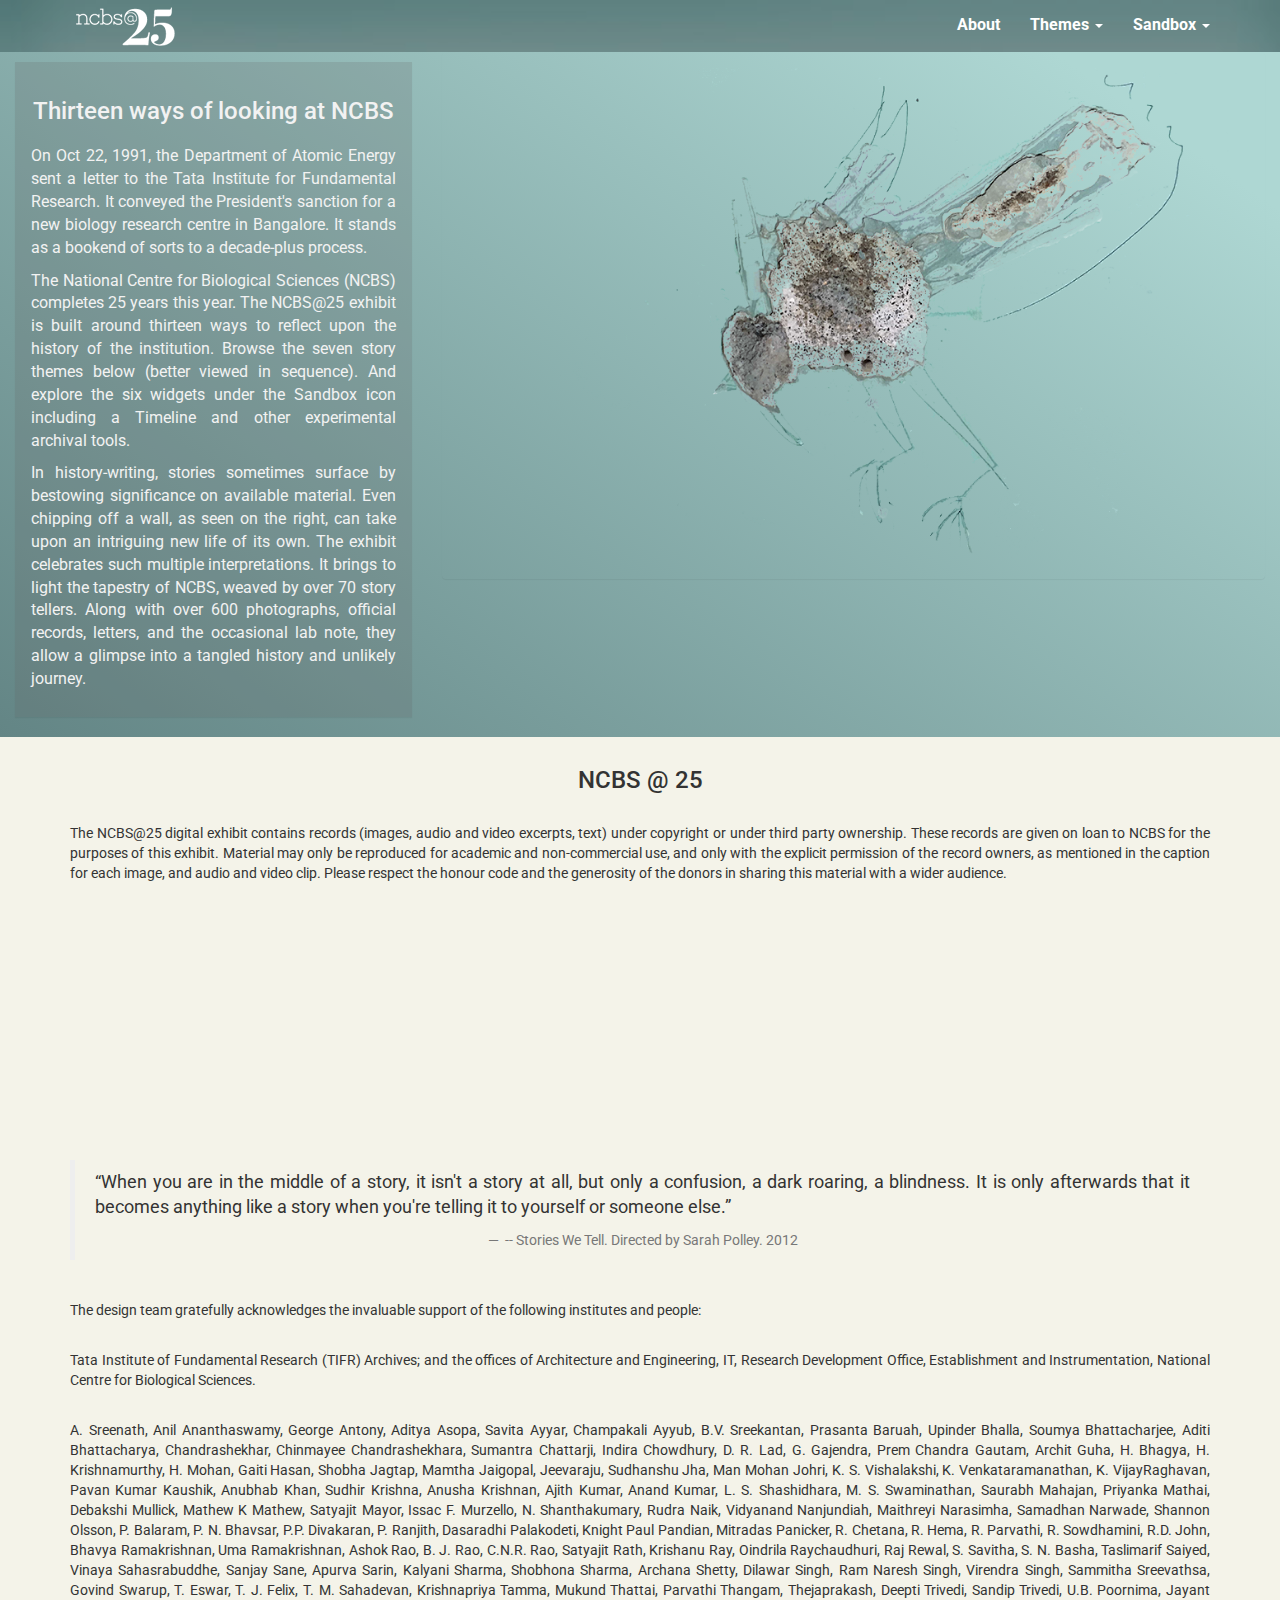
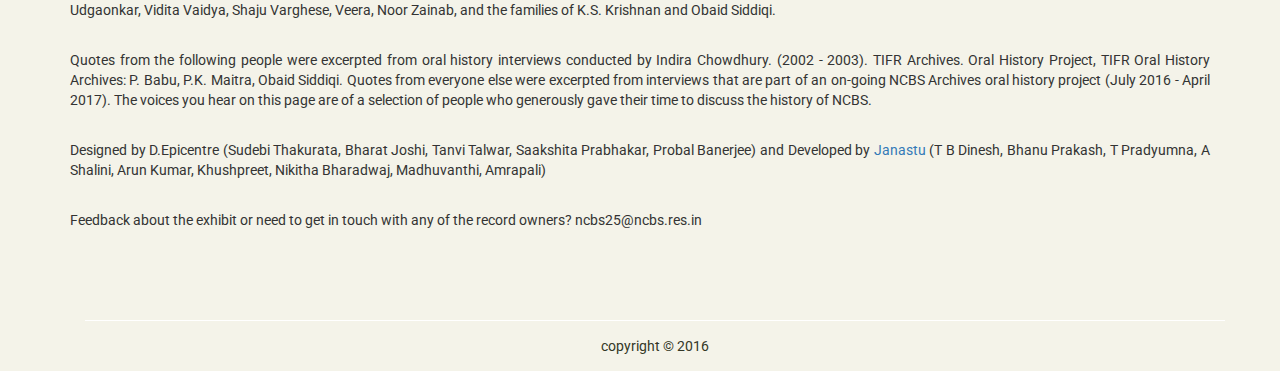
==== commit f6b89c6d: "index.html documented" ====
--- a/startbootstrap-modern-business-gh-pages/index.html
+++ b/startbootstrap-modern-business-gh-pages/index.html
@@ -1,355 +1,370 @@
-<!DOCTYPE html>
-<html lang="en">
-
-<head>
-
-    <meta charset="utf-8">
-    <meta http-equiv="X-UA-Compatible" content="IE=edge">
-    <meta name="viewport" content="width=device-width, initial-scale=1">
-    <meta name="description" content="">
-    <meta name="author" content="">
-
-    <title>NCBS 25</title>
-	
-	<!-- favicon-->
-	<link  href="images/ncbs_favicon.png" type="image/x-icon" rel="icon" sizes="10x10" type="image/png">
-	   
-      <!--font link-->
-      <link href=' http://fonts.googleapis.com/css?family=Roboto:400,500,700' rel='stylesheet' type='text/css'>
-
-    <!-- Bootstrap Core CSS -->
-    <link href="css/bootstrap.min.css" rel="stylesheet">
-
-    <!-- header color CSS -->
-    <link href="css/ncbs-responsive.css" rel="stylesheet">
-
-    <!-- Custom CSS -->
-    <link href="css/modern-business.css" rel="stylesheet">
-	<!-- NCBS CSS  -->
-	<link href="css/ncbs-responsive.css" rel="stylesheet">
-	
-	
-    <!-- Custom Fonts -->
-    <link href="font-awesome/css/font-awesome.min.css" rel="stylesheet" type="text/css">
-
-    <!-- HTML5 Shim and Respond.js IE8 support of HTML5 elements and media queries -->
-    <!-- WARNING: Respond.js doesn't work if you view the page via file:// -->
-    <!--[if lt IE 9]>
-        <script src="https://oss.maxcdn.com/libs/html5shiv/3.7.0/html5shiv.js"></script>
-        <script src="https://oss.maxcdn.com/libs/respond.js/1.4.2/respond.min.js"></script>
-    <![endif]-->
-
-    
-
-</head>
-
-<body>
- 
-
-    <!-- Navigation -->
-
-    <nav class="navbar navbar-inverse navbar-default navbar-static-top navbar-header-bg_col" role="navigation">
-        <div class="container">
-            <!-- Brand and toggle get grouped for better mobile display -->
-            <div class="navbar-header ">
-
-                <button type="button" class="navbar-toggle" data-toggle="collapse" data-target="#ncbs-navbar-collapse">
-                    <span class="sr-only">Toggle navigation</span>
-                    <span class="icon-bar"></span>
-                    <span class="icon-bar"></span>
-                    <span class="icon-bar"></span>
-                </button>
-                
-				<div class="logo-responsive ">
-				
-
-			        <a href="#" target="">	<img src="images/ncbs_logo.png" alt="logo" > </a>
-			
-
-				</div>
-            </div>
-            <!-- Collect the nav links, forms, and other content for toggling -->
-            <div class="collapse navbar-collapse" id="ncbs-navbar-collapse">
-                <ul class="nav navbar-nav navbar-right navbar-header-link-color navbar-header-link-hover-color">
-
-
-                    <li >
-                    <!--akarsh changed the link from about.html to #about-->
-                        <a href="#about" class="navbar-header-link-color"><b>About</b></a>
-                     </li>
-                    
-                    <li class="dropdown " >
-                            <a href="#" class="dropdown-toggle navbar-header-link-color" data-toggle="dropdown"><b>Themes</b> <b class="caret"></b></a>
-
-
-                   
-				   
-                        <ul class="dropdown-menu dropdown-menu-style" >
-
-                            <li >
-                                <a href="portfolio-1-col.html"> <img src="images/identity_inside-01.png" alt="id" class="theme-dropdown-icon theme-icon">Identity</a>
-                            </li>
-                            <li class="divider" >
-					        </li>
-					        <li>
-                                <a href="portfolio-2-col.html">
-
-
-<img src="images/instituin_inside-01.png" alt="ib" class="theme-dropdown-icon">
-Institution Building</a>
-
-
-                            </li>
-                             <li class="divider" ></li>
-                            <li>
-                                <a href="portfolio-3-col.html">
-
-
-<img src="images/growth_inside.png" alt="id" class="theme-dropdown-icon">
-Growth</a>
-
-
-                            </li>
-                            <li class="divider"></li>
-                            <li>
-                                <a href="portfolio-4-col.html">
-
-
-<img src="images/research-inside.png" alt="res" class="theme-dropdown-icon">Research</a>
-
-
-                            </li>
-                            <li class="divider"></li>
-                            <li>
-                                <a href="portfolio-item.html">
-
-
-<img src="images/education_inside1.png" alt="edu" class="theme-dropdown-icon">Education</a>
-
-
-                            </li>
-                            <li class="divider"></li>
-                            <li>
-                                <a href="portfolio-item.html">
-
-
-<img src="images/ripple_inside.png" alt="rf" class="theme-dropdown-icon">Ripple Effect</a>
-
-
-                            </li>
-
-                            <li class="divider"></li>
-                            <li>
-                                <a href="portfolio-item.html">
-                                <img src="images/intersections_inside.png" alt="inter" class="theme-dropdown-icon">Intersection</a>
-                            </li>
-
-                        </ul>
-                    </li>
-                    <li class="dropdown">
-                        <a href="#" class="dropdown-toggle navbar-header-link-color" data-toggle="dropdown"><b>Sandbox</b> <b class="caret"></b></a>
-                        <ul class="dropdown-menu dropdown-menu-style" >
-                            <li>
-                                <a href="blog-home-1.html">Ephemera</a>
-                            </li>
-                            <li class="divider"></li>
-                            <li>
-                                <a href="blog-home-2.html">
-                                Peopleplex</a>
-                            </li>
-                            <li class="divider"></li>
-                            <li>
-                                <a href="blog-post.html">Space Tour</a>
-                            </li>
-                            <li class="divider"></li>
-                            <li>
-                                <a href="blog-home-2.html">
-                                Timeline</a>
-                            </li>
-                            <li class="divider"></li>
-
-                            <li>
-                                <a href="blog-home-2.html">
-                                Oral History</a>
-                            </li>
-                            <li class="divider"></li>
-                            <li>
-                                <a href="blog-home-2.html">
-                                Mosaic Template</a>
-                            </li>
-
-
-
-                        </ul>
-                    </li>
-                    
-                    
-                </ul>
-            </div>
-            <!-- /.navbar-collapse -->
-        </div>
-        <!-- /.container -->
-    </nav>
-
-   
-
-    <!-- Page Content -->
-    <div class="container-fluid home-hero-bg" >
-
-        <!-- Marketing Icons Section--> 
-        <div class="row">
-            <!--<div class="col-lg-12">
-                <h1 class="page-header">
-                   
-
-                </h1>
-            </div> -->
-            <div class="col-md-4" >
-                <div class="panel home-hero-lefttext-container " > 
-                    <div class="panel-heading home-hero-lefttext-removepadding text-center" >
-                        <h3> Thirteen ways of at NCBS</h3>
-                    </div>
-					
-                    <div class="panel-body home-hero-lefttext-removepadding "  >
-					<!--<div class="col-sm-4">
-					<img src="intro-bg.jpg" alt="bg">
-					</div>-->
-                        <p align="justify">
-						
-                        <p>On Oct 22, 1991, the Department of Atomic Energy sent a letter to the Tata Institute for Fundamental Research. 
-                        It conveyed the President's sanction for a new biology research centre in Bangalore.
-                        It stands as a bookend of sorts to a decade-plus process.</p>
-
-                        <p>The National Centre for Biological Sciences (NCBS) completes 25 years this year.
-                        The NCBS@25 exhibit is built around thirteen ways to reflect upon the history of the institution.
-                        Browse the seven story themes below (better viewed in sequence). And explore the six widgets under
-                        the Sandbox icon including a Timeline and other experimental archival tools.</p>
- 
-
-                        <p>In history-writing, stories sometimes surface by bestowing significance on available material. Even chipping off a wall, as seen on the right, can take upon an intriguing new life of its own. The exhibit celebrates such multiple interpretations. It brings to light the tapestry of NCBS, weaved by over 70 story tellers. Along with over 600 photographs, official records, letters, and the occasional lab note, they allow a glimpse into a tangled history and unlikely journey.</p>
-                    </div>
-                </div>
-            </div>
-            
-            <div class="col-md-8">
-                <div class="panel panel-background">
-                   <!-- <div class="panel-heading">
-                        <h4><i class="fa fa-fw fa-gift"></i></h4>
-                    </div>-->
-                    <div class="panel-body">
-                        
-
-
-                      <img src="images/insect.png" alt="bg" class="img-responsive">   
-
-
-                    </div>
-
-                </div>
-            </div>    
-        </div>
-    </div>
-        <!--</div>-->
-		
-        <!-- /.row -->
-
-       
-        
-
-        
-
-    <!--About us-->   
-    <div id="about" class="container">
-
-        <div class="theme-about-heading">
-             <h3 class="text-center">NCBS @ 25</h3>
-        
-             <br/>
-
-             <p>The NCBS@25 digital exhibit contains records (images, audio and video excerpts, text) under copyright or under third party ownership. These records are given on loan to NCBS for the purposes of this exhibit. Material may only be reproduced for academic and non-commercial use, and only with the explicit permission of the record owners, as mentioned in the caption for each image, and audio and video clip. Please respect the honour code and the generosity of the donors in sharing this material with a wider audience.</p>
-             <br/>
-        </div>
-
-      <div class="about-text-style" >
-                    
-        <div class="row">
-            
-
-
-
-
-              <!-- <div class="about-center-block videoWrapper">
-              <iframe width="960" height="200" src="https://www.youtube.com/embed/O8wESXFHZY8" frameborder="0" allowfullscreen></iframe>
-
-              </div>-->
-              
-
-            <div class="col-xs-12">
-
-            <div class="center-block">
-              <iframe class="theme-about-video" src="https://www.youtube.com/embed/O8wESXFHZY8" frameborder="0" allowfullscreen></iframe>
-            </div>
-
-            <div>
-
-            
-                <blockquote><p>“When you are in the middle of a story, it isn't a story at all, but only a confusion, a dark roaring, a blindness. It is only afterwards that it becomes anything like a story when you're telling it to yourself or someone else.”</p>
-                  <footer> -- Stories We Tell. Directed by Sarah Polley. 2012</footer>
-                </blockquote>
-
-             <br/>
-
-             
-             <p>The design team gratefully acknowledges the invaluable support of the following institutes and people:</p>
-             <br/>
-             <p>Tata Institute of Fundamental Research (TIFR) Archives; and the offices of Architecture and Engineering, IT, Research Development Office, Establishment and Instrumentation, National Centre for Biological Sciences.</p>
-             <br/>
-             <p>A. Sreenath, Anil Ananthaswamy, George Antony, Aditya Asopa, Savita Ayyar, Champakali Ayyub, B.V. Sreekantan, Prasanta Baruah, Upinder Bhalla, Soumya Bhattacharjee, Aditi Bhattacharya, Chandrashekhar, Chinmayee Chandrashekhara, Sumantra Chattarji, Indira Chowdhury, D. R. Lad, G. Gajendra, Prem Chandra Gautam, Archit Guha, H. Bhagya, H. Krishnamurthy, H. Mohan, Gaiti Hasan, Shobha Jagtap, Mamtha Jaigopal, Jeevaraju, Sudhanshu Jha, Man Mohan Johri, K. S. Vishalakshi, K. Venkataramanathan, K. VijayRaghavan, Pavan Kumar Kaushik, Anubhab Khan, Sudhir Krishna, Anusha Krishnan, Ajith Kumar, Anand Kumar, L. S. Shashidhara, M. S. Swaminathan, Saurabh Mahajan, Priyanka Mathai, Debakshi Mullick, Mathew K Mathew, Satyajit Mayor, Issac F. Murzello, N. Shanthakumary, Rudra Naik, Vidyanand Nanjundiah, Maithreyi Narasimha, Samadhan Narwade, Shannon Olsson, P. Balaram, P. N. Bhavsar, P.P. Divakaran, P. Ranjith, Dasaradhi Palakodeti, Knight Paul Pandian, Mitradas Panicker, R. Chetana, R. Hema, R. Parvathi, R. Sowdhamini, R.D. John, Bhavya Ramakrishnan, Uma Ramakrishnan, Ashok Rao, B. J. Rao, C.N.R. Rao, Satyajit Rath, Krishanu Ray, Oindrila Raychaudhuri, Raj Rewal, S. Savitha, S. N. Basha, Taslimarif Saiyed, Vinaya Sahasrabuddhe, Sanjay Sane, Apurva Sarin, Kalyani Sharma, Shobhona Sharma, Archana Shetty, Dilawar Singh, Ram Naresh Singh, Virendra Singh, Sammitha Sreevathsa, Govind Swarup, T. Eswar, T. J. Felix, T. M. Sahadevan, Krishnapriya Tamma, Mukund Thattai, Parvathi Thangam, Thejaprakash, Deepti Trivedi, Sandip Trivedi, U.B. Poornima, Jayant Udgaonkar, Vidita Vaidya, Shaju Varghese, Veera, Noor Zainab, and the families of K.S. Krishnan and Obaid Siddiqi.</p>
-             <br/>
-             <p>Quotes from the following people were excerpted from oral history interviews conducted by Indira Chowdhury. (2002 - 2003). TIFR Archives. Oral History Project, TIFR Oral History Archives: P. Babu, P.K. Maitra, Obaid Siddiqi. Quotes from everyone else were excerpted from interviews that are part of an on-going NCBS Archives oral history project (July 2016 - April 2017). The voices you hear on this page are of a selection of people who generously gave their time to discuss the history of NCBS.</p>
-             <br/>
-
-             <p>Designed by D.Epicentre (Sudebi Thakurata, Bharat Joshi, Tanvi Talwar, Saakshita Prabhakar, Probal Banerjee) and Developed by <a href="http://servelots.com/new/3d.html" target="_blank">Janastu</a> (T B Dinesh, Bhanu Prakash, T Pradyumna, A Shalini, Arun Kumar, Khushpreet, Nikitha Bharadwaj, Madhuvanthi, Amrapali)</p><br>
-             <p>Feedback about the exhibit or need to get in touch with any of the record owners? 
-             ncbs25@ncbs.res.in</p>
-            </div>
-
-           </div>
-        </div>
-        <!-- /.row -->
-
-
-        <footer class="container">
-          <div class="row">
-                <div class="col-lg-12">
-
-                    <div class="text-center footer-text-style">
-                       <a href="#about" class="footer-content-text">copyright &copy 2016</a>
-                    </div>
-                    
-
-                </div>
-          </div>
-        </footer>
-
-       </div>
-               
-    </div>
-    <!-- /.container -->
-
-    <!-- jQuery -->
-    <script src="js/jquery.js"></script>
-
-    <!-- Bootstrap Core JavaScript -->
-    <script src="js/bootstrap.min.js"></script>
-
-    <!-- Script to Activate the Carousel -->
-    <script>
-    $('.carousel').carousel({
-        interval: 5000 //changes the speed
-    })
-    </script>
-
-</body>
-
-</html>
+<!DOCTYPE html>
+<html lang="en">
+
+<head>
+
+    <meta charset="utf-8">
+    <meta http-equiv="X-UA-Compatible" content="IE=edge">
+    <meta name="viewport" content="width=device-width, initial-scale=1">
+    <meta name="description" content="">
+    <meta name="author" content="">
+
+    <title>NCBS 25</title>
+	
+	<!-- favicon-->
+	<link  href="images/ncbs_favicon.png" type="image/x-icon" rel="icon" sizes="10x10" type="image/png">
+
+    <!--font link-->
+    <link href=' http://fonts.googleapis.com/css?family=Roboto:400,500,700' rel='stylesheet' type='text/css'>	
+
+    <!-- Bootstrap Core CSS -->
+    <link href="css/bootstrap.min.css" rel="stylesheet">
+
+    <!-- header color CSS -->
+    <link href="css/ncbs-responsive.css" rel="stylesheet">
+
+    <!-- Custom CSS -->
+    <link href="css/modern-business.css" rel="stylesheet">
+	<!-- NCBS CSS  -->
+	<link href="css/ncbs-responsive.css" rel="stylesheet">
+	
+	
+    <!-- Custom Fonts -->
+    <link href="font-awesome/css/font-awesome.min.css" rel="stylesheet" type="text/css">
+
+    <!-- HTML5 Shim and Respond.js IE8 support of HTML5 elements and media queries -->
+    <!-- WARNING: Respond.js doesn't work if you view the page via file:// -->
+    <!--[if lt IE 9]>
+        <script src="https://oss.maxcdn.com/libs/html5shiv/3.7.0/html5shiv.js"></script>
+        <script src="https://oss.maxcdn.com/libs/respond.js/1.4.2/respond.min.js"></script>
+    <![endif]-->
+
+    
+
+</head>
+
+<body class="homepage">
+ 
+
+    <!-- Navigation -->
+
+    <nav class="navbar navbar-inverse navbar-default navbar-static-top navbar-header-bg_col" role="navigation">
+        <div class="container">
+            <!-- Brand and toggle get grouped for better mobile display -->
+            <div class="navbar-header ">
+
+                <button type="button" class="navbar-toggle" data-toggle="collapse" data-target="#ncbs-navbar-collapse">
+                    <span class="sr-only">Toggle navigation</span>
+                    <span class="icon-bar"></span>
+                    <span class="icon-bar"></span>
+                    <span class="icon-bar"></span>
+                </button>
+                
+                <!--ncbs25 logo-->
+				<div class="logo-responsive ">
+				
+
+			        <a href="#" target="">	
+			        <img src="images/ncbs_logo.png" alt="logo" >
+			        </a>
+                <!--/.ncbs log--> 
+				</div>
+
+            </div>
+            <!-- Collect the nav links, forms, and other content for toggling -->
+            <div class="collapse navbar-collapse" id="ncbs-navbar-collapse">
+                <!--Menu-->           
+                <ul class="nav navbar-nav navbar-right navbar-header-link-color navbar-header-link-hover-color">
+
+                    <!--Menu About-->
+                    <li>
+                    
+                        <a href="#about" class="navbar-header-link-color"><b>About</a></b>
+                    </li>
+
+                    <!--Menu Themes-->
+                    <li class="dropdown " >
+
+                            <a href="#" class="dropdown-toggle navbar-header-link-color" data-toggle="dropdown"><b>Themes</b> <b class="caret"></b></a>
+
+                        <ul class="dropdown-menu dropdown-menu-style" >
+
+                            <li >
+                                <a href="portfolio-1-col.html"> <img src="identity.png" alt="id" class="theme-dropdown-icon">Identity</a>
+                            </li>
+                            <li class="divider" >
+					        </li>
+					        <li>
+                                <a href="portfolio-2-col.html">
+                                <img src="Institution_Building.png" alt="ib" class="theme-dropdown-icon">
+                               Institution Building</a>
+                            </li>
+                             <li class="divider" ></li>
+                            <li>
+                                <a href="portfolio-3-col.html">
+                                <img src="growth.png" alt="id" class="theme-dropdown-icon">
+                                Growth</a>
+                            </li>
+                            <li class="divider"></li>
+                            <li>
+                                <a href="portfolio-4-col.html">
+                                <img src="research-1.png" alt="res" class="theme-dropdown-icon">Research</a>
+                            </li>
+                            <li class="divider"></li>
+                            <li>
+                                <a href="portfolio-item.html">
+                                <img src="education.png" alt="edu" class="theme-dropdown-icon">Education</a>
+                            </li>
+                            <li class="divider"></li>
+                            <li>
+                                <a href="portfolio-item.html">
+                                <img src="ripple_effect.png" alt="rf" class="theme-dropdown-icon">Ripple Effect</a>
+                            </li>
+
+                            <li class="divider"></li>
+                            <li>
+                                <a href="portfolio-item.html">
+                                <img src="intersections.png" alt="inter" class="theme-dropdown-icon">Intersection</a>
+                            </li>
+
+                        </ul>
+                    </li>
+
+                    <!--Menu Sandbox-->
+                    <li class="dropdown">
+                        <a href="#" class="dropdown-toggle navbar-header-link-color" data-toggle="dropdown"><b>Sandbox</b> <b class="caret"></b></a>
+                        <ul class="dropdown-menu dropdown-menu-style" >
+                            <li>
+                                <a href="blog-home-1.html">Ephemera</a>
+                            </li>
+                            <li class="divider"></li>
+                            <li>
+                                <a href="blog-home-2.html">
+                                Peopleplex</a>
+                            </li>
+                            <li class="divider"></li>
+                            <li>
+                                <a href="blog-post.html">Space Tour</a>
+                            </li>
+                            <li class="divider"></li>
+                            <li>
+                                <a href="blog-home-2.html">
+                                Timeline</a>
+                            </li>
+                            <li class="divider"></li>
+
+                            <li>
+                                <a href="blog-home-2.html">
+                                Oral History</a>
+                            </li>
+                            <li class="divider"></li>
+                            <li>
+                                <a href="blog-home-2.html">
+                                Mosaic Template</a>
+                            </li>
+
+
+
+                        </ul>
+                    </li>
+                    
+                    
+                </ul>
+
+                <!-- /.navbar-collapse -->
+            </div>
+            
+            <!-- /.container -->
+        </div>
+        
+    </nav>
+
+   
+
+    <!-- Page Content -->
+    <div class="container-fluid home-hero-bg" >
+
+         
+        <!-- Row-->
+        <div class="row">
+
+            <!--<div class="col-lg-12">
+                <h1 class="page-header">
+                   
+
+                </h1>
+            </div> -->
+
+            <!--Column grid-->
+            <div class="col-md-4" >
+
+                <div class="panel home-hero-lefttext-container " > 
+
+                    <div class="panel-heading home-hero-lefttext-removepadding text-center" >
+                        <h3> Thirteen ways of looking at NCBS</h3>
+                    </div>
+					
+                    <div class="panel-body home-hero-lefttext-removepadding "  >
+					   <!--<div class="col-sm-4">
+					   <img src="intro-bg.jpg" alt="bg">
+					   </div>-->
+                        <p align="justify">
+						
+                        <p>On Oct 22, 1991, the Department of Atomic Energy sent a letter to the Tata Institute for Fundamental Research. 
+                        It conveyed the President's sanction for a new biology research centre in Bangalore.
+                        It stands as a bookend of sorts to a decade-plus process.</p>
+
+                        <p>The National Centre for Biological Sciences (NCBS) completes 25 years this year.
+                        The NCBS@25 exhibit is built around thirteen ways to reflect upon the history of the institution.
+                        Browse the seven story themes below (better viewed in sequence). And explore the six widgets under
+                        the Sandbox icon including a Timeline and other experimental archival tools.</p>
+ 
+
+                        <p>In history-writing, stories sometimes surface by bestowing significance on available material. Even chipping off a wall, as seen on the right, can take upon an intriguing new life of its own. The exhibit celebrates such multiple interpretations. It brings to light the tapestry of NCBS, weaved by over 70 story tellers. Along with over 600 photographs, official records, letters, and the occasional lab note, they allow a glimpse into a tangled history and unlikely journey.</p>
+
+                    </div>
+
+                </div>
+
+            <!--/.Column grid-->
+            </div>
+
+
+            <!--Column grid-->
+            <div class="col-md-8">
+
+                <div class="panel panel-background">
+
+                   <!-- <div class="panel-heading">
+                        <h4><i class="fa fa-fw fa-gift"></i></h4>
+                    </div>-->
+
+                    <!--Insect image-->
+                    <div class="panel-body">
+                        
+                      <img src="images/insect.png" alt="bg" class="img-responsive">
+                    <!--/.Insect image-->     
+                    </div>
+
+                </div>
+
+            <!--/.Column grid-->
+            </div> 
+
+
+        <!-- /.row -->       
+        </div>
+
+    <!--/.Container-->    
+    </div>
+    
+		
+        
+        
+
+    <!--About us-->
+
+    <!--Container-->  
+    <div id="about" class="container">
+
+        <!--NCBS @25-->
+        <div class="theme-about-heading">
+             <h3 class="text-center">NCBS @ 25</h3>
+        
+             <br/>
+
+             <p>The NCBS@25 digital exhibit contains records (images, audio and video excerpts, text) under copyright or under third party ownership. These records are given on loan to NCBS for the purposes of this exhibit. Material may only be reproduced for academic and non-commercial use, and only with the explicit permission of the record owners, as mentioned in the caption for each image, and audio and video clip. Please respect the honour code and the generosity of the donors in sharing this material with a wider audience.</p>
+             <br/>
+        <!-- /.NCBS @25-->     
+        </div>
+
+      <!--About text--> 
+      <div class="about-text-style" >
+
+        <!--Row-->            
+        <div class="row">
+            
+
+              <!-- <div class="about-center-block videoWrapper">
+              <iframe width="960" height="200" src="https://www.youtube.com/embed/O8wESXFHZY8" frameborder="0" allowfullscreen></iframe>
+
+              </div>-->
+              
+            <!--Column grid--> 
+            <div class="col-xs-12">
+
+            <!--Youtube video--> 
+            <div class="center-block">
+              <iframe class="theme-about-video" src="https://www.youtube.com/embed/O8wESXFHZY8" frameborder="0" allowfullscreen></iframe>
+            <!--/.Youtube video-->  
+            </div>
+
+            <div>
+
+                <blockquote><p>“When you are in the middle of a story, it isn't a story at all, but only a confusion, a dark roaring, a blindness. It is only afterwards that it becomes anything like a story when you're telling it to yourself or someone else.”</p>
+                  <footer> -- Stories We Tell. Directed by Sarah Polley. 2012</footer>
+                </blockquote>
+
+                <br/>
+
+             
+                <p>The design team gratefully acknowledges the invaluable support of the following institutes and people:</p>
+                <br/>
+                <p>Tata Institute of Fundamental Research (TIFR) Archives; and the offices of Architecture and Engineering, IT, Research Development Office, Establishment and Instrumentation, National Centre for Biological Sciences.</p>
+                <br/>
+                <p>A. Sreenath, Anil Ananthaswamy, George Antony, Aditya Asopa, Savita Ayyar, Champakali Ayyub, B.V. Sreekantan, Prasanta Baruah, Upinder Bhalla, Soumya Bhattacharjee, Aditi Bhattacharya, Chandrashekhar, Chinmayee Chandrashekhara, Sumantra Chattarji, Indira Chowdhury, D. R. Lad, G. Gajendra, Prem Chandra Gautam, Archit Guha, H. Bhagya, H. Krishnamurthy, H. Mohan, Gaiti Hasan, Shobha Jagtap, Mamtha Jaigopal, Jeevaraju, Sudhanshu Jha, Man Mohan Johri, K. S. Vishalakshi, K. Venkataramanathan, K. VijayRaghavan, Pavan Kumar Kaushik, Anubhab Khan, Sudhir Krishna, Anusha Krishnan, Ajith Kumar, Anand Kumar, L. S. Shashidhara, M. S. Swaminathan, Saurabh Mahajan, Priyanka Mathai, Debakshi Mullick, Mathew K Mathew, Satyajit Mayor, Issac F. Murzello, N. Shanthakumary, Rudra Naik, Vidyanand Nanjundiah, Maithreyi Narasimha, Samadhan Narwade, Shannon Olsson, P. Balaram, P. N. Bhavsar, P.P. Divakaran, P. Ranjith, Dasaradhi Palakodeti, Knight Paul Pandian, Mitradas Panicker, R. Chetana, R. Hema, R. Parvathi, R. Sowdhamini, R.D. John, Bhavya Ramakrishnan, Uma Ramakrishnan, Ashok Rao, B. J. Rao, C.N.R. Rao, Satyajit Rath, Krishanu Ray, Oindrila Raychaudhuri, Raj Rewal, S. Savitha, S. N. Basha, Taslimarif Saiyed, Vinaya Sahasrabuddhe, Sanjay Sane, Apurva Sarin, Kalyani Sharma, Shobhona Sharma, Archana Shetty, Dilawar Singh, Ram Naresh Singh, Virendra Singh, Sammitha Sreevathsa, Govind Swarup, T. Eswar, T. J. Felix, T. M. Sahadevan, Krishnapriya Tamma, Mukund Thattai, Parvathi Thangam, Thejaprakash, Deepti Trivedi, Sandip Trivedi, U.B. Poornima, Jayant Udgaonkar, Vidita Vaidya, Shaju Varghese, Veera, Noor Zainab, and the families of K.S. Krishnan and Obaid Siddiqi.</p>
+                <br/>
+                <p>Quotes from the following people were excerpted from oral history interviews conducted by Indira Chowdhury. (2002 - 2003). TIFR Archives. Oral History Project, TIFR Oral History Archives: P. Babu, P.K. Maitra, Obaid Siddiqi. Quotes from everyone else were excerpted from interviews that are part of an on-going NCBS Archives oral history project (July 2016 - April 2017). The voices you hear on this page are of a selection of people who generously gave their time to discuss the history of NCBS.</p>
+                <br/>
+
+                <p>Designed by D.Epicentre (Sudebi Thakurata, Bharat Joshi, Tanvi Talwar, Saakshita Prabhakar, Probal Banerjee) and Developed by <a href="http://servelots.com/new/3d.html" target="_blank">Janastu</a> (T B Dinesh, Bhanu Prakash, T Pradyumna, A Shalini, Arun Kumar, Khushpreet, Nikitha Bharadwaj, Madhuvanthi, Amrapali)</p><br>
+                <p>Feedback about the exhibit or need to get in touch with any of the record owners? 
+                ncbs25@ncbs.res.in</p>
+            </div>
+
+           <!--/.Column grid-->
+           </div>
+
+        <!-- /.row -->   
+        </div>
+        
+
+        <!--Footer-->
+        <footer class="container">
+
+          <div class="row">
+                <div class="col-lg-12">
+
+                    <div class="text-center footer-text-style">
+                       <a href="#about" class="footer-content-text">copyright &copy 2016</a>
+                    </div>
+                    
+                </div>
+          </div>
+
+        <!--/.Footer-->  
+        </footer>
+
+      <!--/.About text-->
+      </div>
+
+    <!-- /.container -->           
+    </div>
+    
+
+    <!-- jQuery -->
+    <script src="js/jquery.js"></script>
+
+    <!-- Bootstrap Core JavaScript -->
+    <script src="js/bootstrap.min.js"></script>
+
+    <!-- Script to Activate the Carousel -->
+    <script>
+    $('.carousel').carousel({
+        interval: 5000 //changes the speed
+    })
+    </script>
+
+</body>
+
+</html>
--- a/startbootstrap-modern-business-gh-pages/css/ncbs-responsive.css
+++ b/startbootstrap-modern-business-gh-pages/css/ncbs-responsive.css
@@ -1,13 +1,16 @@
-@media (max-width: 767px)
-.navbar-inverse .navbar-nav .open .dropdown-menu .divider {
-    background-color: #FFFFFF;
-}
-
+
+/*CSS for body*/
 body{
     overflow-x: hidden;
     padding: 0px;
     background-color:#f4f3e9;  
     font-family: 'Roboto', sans-serif;
+    text-align: justify;
+}
+/*CSS for header*/
+@media (max-width: 767px)
+.navbar-inverse .navbar-nav .open .dropdown-menu .divider {
+    background-color: #FFFFFF;
 }
 
 .navbar-inverse {
@@ -51,7 +54,8 @@
     color: #fff;
     background-color:rgba(102,102,102,0.66);;
 }
-<<<<<<< HEAD
+
+
 .navbar-inverse .navbar-nav>.open>a:focus, .navbar-inverse .navbar-nav>.open>a:hover
 {
 color: #FFFFFC;
@@ -68,7 +72,7 @@
 background-repeat: no-repeat;
     background-size: cover;
 	background-color: rgba(102,102,102,0.2);
-/*background-blend-mode: multiply;*/
+
 }
 .home-hero-lefttext-container
 {
@@ -80,11 +84,8 @@
     padding: 15px;
     border-radius: 0px;
 	
-=======
-
-.navbar-inverse .navbar-nav>.open>a:focus, .navbar-inverse .navbar-nav>.open>a:hover{
-    color: #FFFFFC;
->>>>>>> 3c373d6c673dad8ed9a03024eef6ec6a844038bc
+
+
 }
 
 .theme-dropdown-icon {
@@ -149,7 +150,10 @@
     font-size:16px;
 
 }
-
+.navbar-inverse .navbar-nav .open .dropdown-menu li a:hover .theme-dropdown-icon{
+padding:1px;
+background-position: 0 -25px;
+}
 
 .dropdown-menu-style{
     background-color:rgba(102,102,102,0.66);
@@ -159,8 +163,16 @@
     font-size:15px;
 }
 
+/*CSS for home container*/
 .home-hero-bg{
     background: linear-gradient(215deg, #aed7d3 10%, rgba(99,133,133,1) 100%);
+    background: -moz-linear-gradient(276deg, #aed7d3 10%, rgba(99,133,133,1) 100%);  ff3.6+ /
+background: -webkit-gradient(linear, left top, left bottom, color-stop(0%, #aed7d3), color-stop(100%, rgba(99,133,133,1))); / safari4+,chrome /
+background: -webkit-linear-gradient(276deg, #aed7d3 10%, rgba(99,133,133,1) 100%); / safari5.1+,chrome10+ /
+background: -o-linear-gradient(276deg, #aed7d3 10%, rgba(99,133,133,1) 100%); / opera 11.10+ /
+background: -ms-linear-gradient(276deg, #aed7d3 10%, rgba(99,133,133,1) 100%); / ie10+ /
+background: linear-gradient(180deg, #aed7d3 10%, rgba(99,133,133,1) 100%);
+filter: progid:DXImageTransform.Microsoft.gradient( startColorstr='#aed7d3', endColorstr='#638585',GradientType=0 ); / ie6-9 
 }
 
 .home-hero-lefttext-container{
@@ -188,6 +200,7 @@
 .panel-background{
     background-color: transparent;
 }
+/*CSS for About block*/
 
 .about-center-block{
     margin-left: 1%;
@@ -229,6 +242,7 @@
     width:100%;
     height:200px;
 }
+/*CSS for footer*/
 
 .footer-content-text
 {
@@ -236,7 +250,7 @@
     color: #333726;
     margin-top:2px; 
     font-family: 'Roboto', sans-serif;
-    color: #333726
+    color: #333726;
 }
 
 .footer-text-style
@@ -246,3 +260,19 @@
     padding: 15px;
     border-top: solid 1px #ffffff;
 }
+footer
+{
+
+    text-align: -webkit-center;
+
+}
+
+
+@media (max-device-width: 1024px)
+{
+    .insect-image
+    {
+            margin-left: -124px;
+    margin-top: 170px;
+    }
+}--- a/startbootstrap-modern-business-gh-pages/css/ncbs-responsive.css
+++ b/startbootstrap-modern-business-gh-pages/css/ncbs-responsive.css
@@ -1,13 +1,16 @@
-@media (max-width: 767px)
-.navbar-inverse .navbar-nav .open .dropdown-menu .divider {
-    background-color: #FFFFFF;
-}
-
+
+/*CSS for body*/
 body{
     overflow-x: hidden;
     padding: 0px;
     background-color:#f4f3e9;  
     font-family: 'Roboto', sans-serif;
+    text-align: justify;
+}
+/*CSS for header*/
+@media (max-width: 767px)
+.navbar-inverse .navbar-nav .open .dropdown-menu .divider {
+    background-color: #FFFFFF;
 }
 
 .navbar-inverse {
@@ -51,7 +54,8 @@
     color: #fff;
     background-color:rgba(102,102,102,0.66);;
 }
-<<<<<<< HEAD
+
+
 .navbar-inverse .navbar-nav>.open>a:focus, .navbar-inverse .navbar-nav>.open>a:hover
 {
 color: #FFFFFC;
@@ -68,7 +72,7 @@
 background-repeat: no-repeat;
     background-size: cover;
 	background-color: rgba(102,102,102,0.2);
-/*background-blend-mode: multiply;*/
+
 }
 .home-hero-lefttext-container
 {
@@ -80,11 +84,8 @@
     padding: 15px;
     border-radius: 0px;
 	
-=======
-
-.navbar-inverse .navbar-nav>.open>a:focus, .navbar-inverse .navbar-nav>.open>a:hover{
-    color: #FFFFFC;
->>>>>>> 3c373d6c673dad8ed9a03024eef6ec6a844038bc
+
+
 }
 
 .theme-dropdown-icon {
@@ -149,7 +150,10 @@
     font-size:16px;
 
 }
-
+.navbar-inverse .navbar-nav .open .dropdown-menu li a:hover .theme-dropdown-icon{
+padding:1px;
+background-position: 0 -25px;
+}
 
 .dropdown-menu-style{
     background-color:rgba(102,102,102,0.66);
@@ -159,8 +163,16 @@
     font-size:15px;
 }
 
+/*CSS for home container*/
 .home-hero-bg{
     background: linear-gradient(215deg, #aed7d3 10%, rgba(99,133,133,1) 100%);
+    background: -moz-linear-gradient(276deg, #aed7d3 10%, rgba(99,133,133,1) 100%);  ff3.6+ /
+background: -webkit-gradient(linear, left top, left bottom, color-stop(0%, #aed7d3), color-stop(100%, rgba(99,133,133,1))); / safari4+,chrome /
+background: -webkit-linear-gradient(276deg, #aed7d3 10%, rgba(99,133,133,1) 100%); / safari5.1+,chrome10+ /
+background: -o-linear-gradient(276deg, #aed7d3 10%, rgba(99,133,133,1) 100%); / opera 11.10+ /
+background: -ms-linear-gradient(276deg, #aed7d3 10%, rgba(99,133,133,1) 100%); / ie10+ /
+background: linear-gradient(180deg, #aed7d3 10%, rgba(99,133,133,1) 100%);
+filter: progid:DXImageTransform.Microsoft.gradient( startColorstr='#aed7d3', endColorstr='#638585',GradientType=0 ); / ie6-9 
 }
 
 .home-hero-lefttext-container{
@@ -188,6 +200,7 @@
 .panel-background{
     background-color: transparent;
 }
+/*CSS for About block*/
 
 .about-center-block{
     margin-left: 1%;
@@ -229,6 +242,7 @@
     width:100%;
     height:200px;
 }
+/*CSS for footer*/
 
 .footer-content-text
 {
@@ -236,7 +250,7 @@
     color: #333726;
     margin-top:2px; 
     font-family: 'Roboto', sans-serif;
-    color: #333726
+    color: #333726;
 }
 
 .footer-text-style
@@ -246,3 +260,19 @@
     padding: 15px;
     border-top: solid 1px #ffffff;
 }
+footer
+{
+
+    text-align: -webkit-center;
+
+}
+
+
+@media (max-device-width: 1024px)
+{
+    .insect-image
+    {
+            margin-left: -124px;
+    margin-top: 170px;
+    }
+}